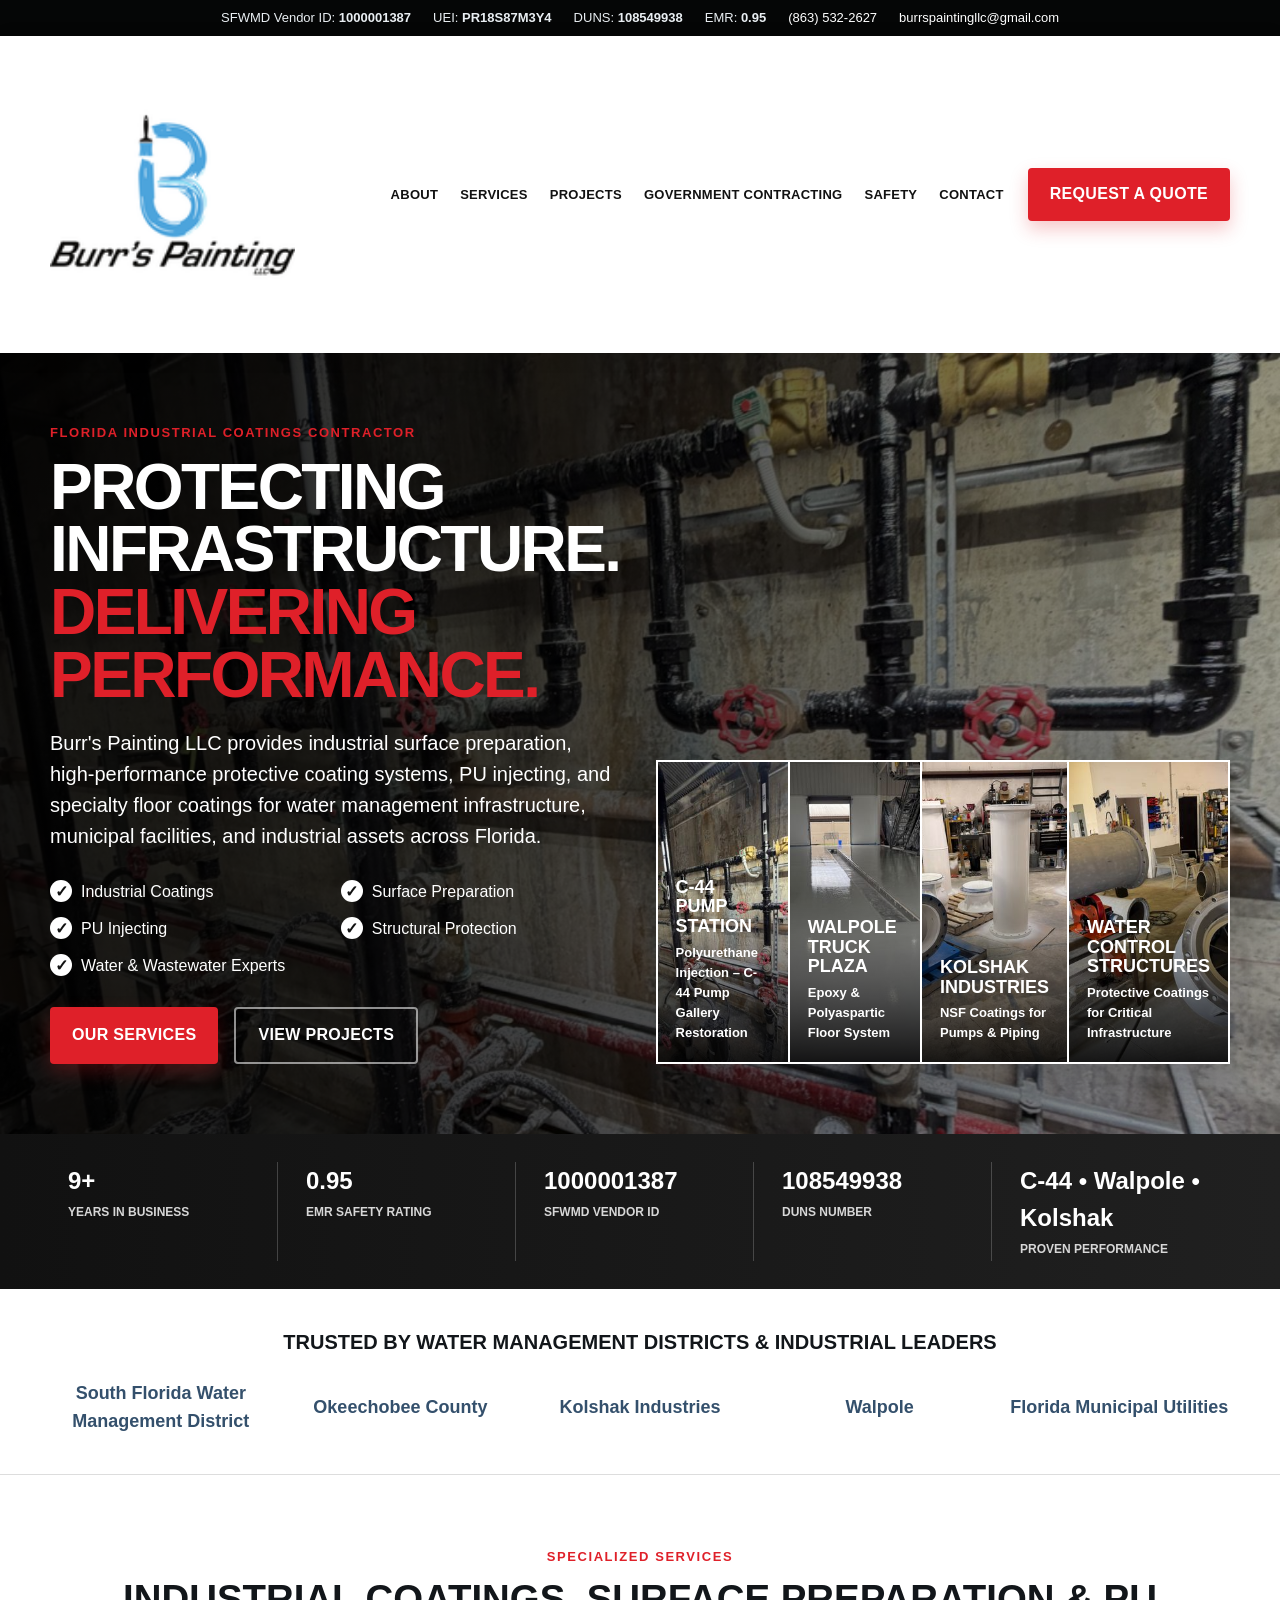
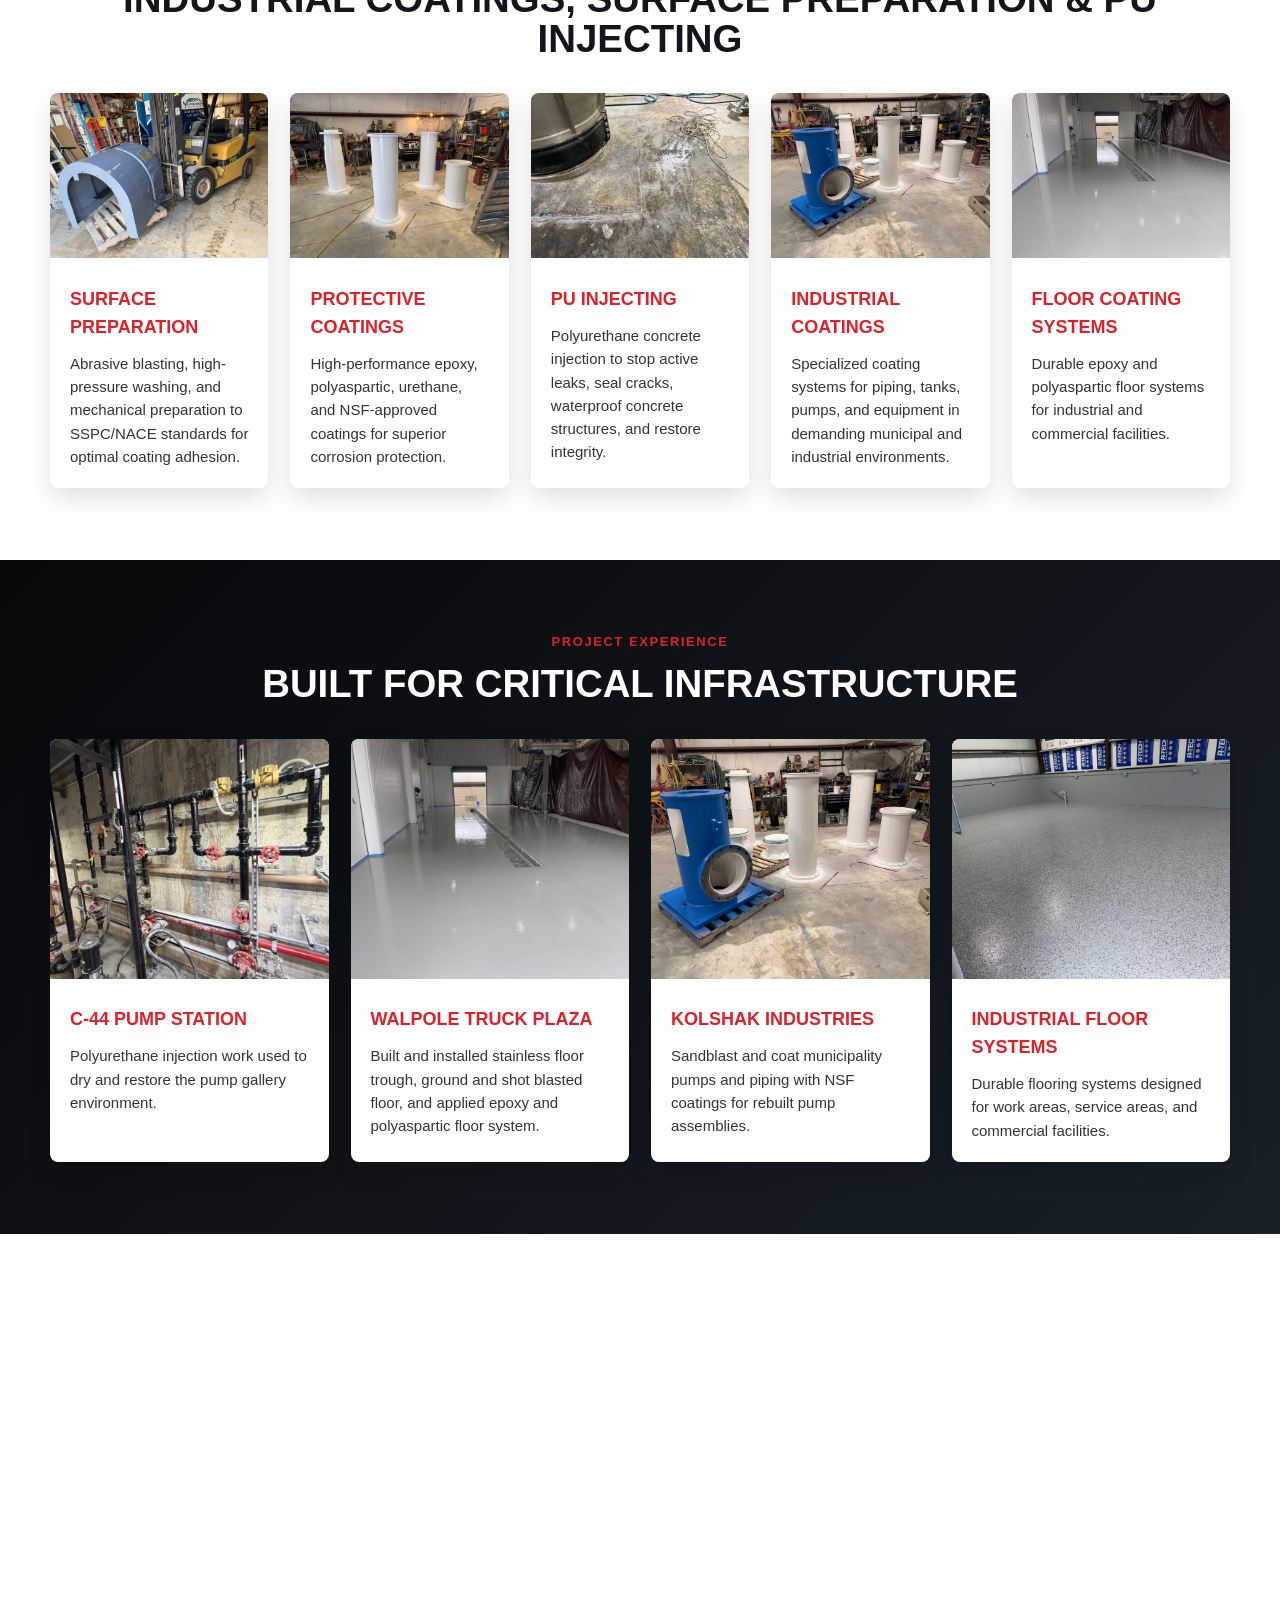
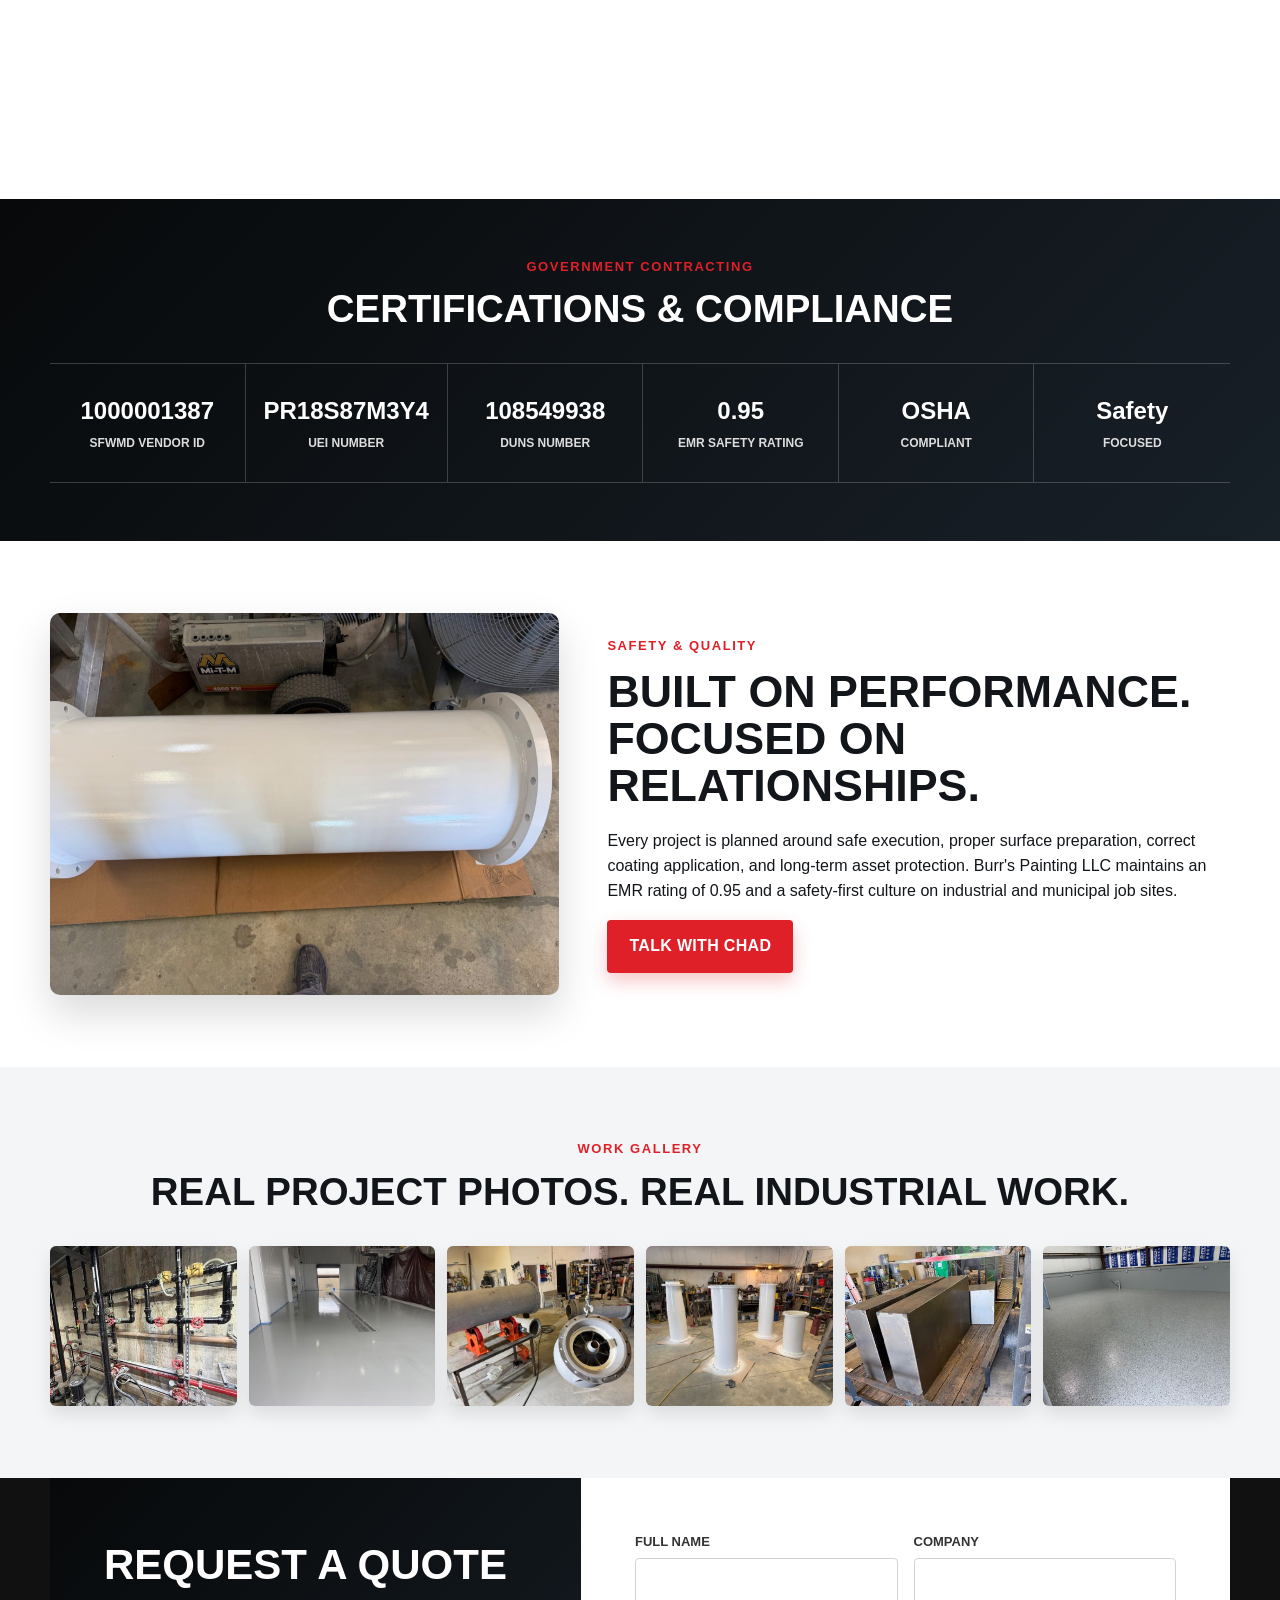
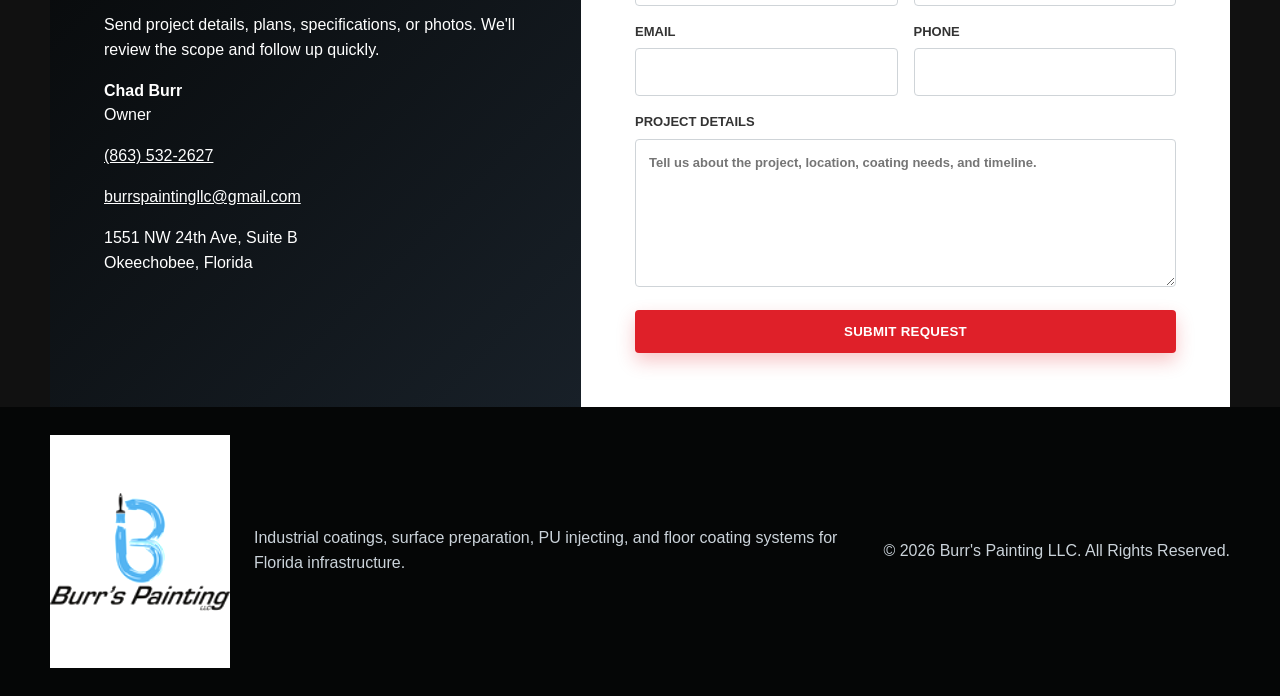
==== index.html @ 58f48bfe "Add files via upload" ====
<!doctype html>
<html lang="en">
<head>
  <meta charset="utf-8" />
  <meta name="viewport" content="width=device-width, initial-scale=1" />
  <title>Burr's Painting LLC | Industrial Coatings, Surface Preparation & PU Injecting</title>
  <meta name="description" content="Burr's Painting LLC provides industrial surface preparation, protective coatings, epoxy and polyaspartic flooring, NSF coatings, and polyurethane injection for water management, municipal, and industrial facilities across Florida." />
  <link rel="canonical" href="https://burrspainting.com/" />
  <meta property="og:title" content="Burr's Painting LLC" />
  <meta property="og:description" content="Industrial coatings, surface preparation, epoxy flooring, NSF coatings, and PU injecting for municipal and industrial infrastructure." />
  <meta property="og:image" content="https://burrspainting.com/assets/images/walpole-floor.jpg" />
  <link rel="preload" href="assets/images/hero-pu.jpg" as="image" />
  <link rel="stylesheet" href="style.css" />
</head>
<body>
  <a class="skip" href="#main">Skip to content</a>
  <div class="topbar">
    <span>SFWMD Vendor ID: <strong>1000001387</strong></span>
    <span>UEI: <strong>PR18S87M3Y4</strong></span>
    <span>DUNS: <strong>108549938</strong></span>
    <span>EMR: <strong>0.95</strong></span>
    <a href="tel:+18635322627">(863) 532-2627</a>
    <a href="mailto:burrspaintingllc@gmail.com">burrspaintingllc@gmail.com</a>
  </div>

  <header class="site-header" id="home">
    <div class="container nav-wrap">
      <a class="brand" href="#home" aria-label="Burr's Painting LLC home">
        <img src="assets/images/logo.png" alt="Burr's Painting LLC logo" />
      </a>
      <button class="menu-toggle" aria-expanded="false" aria-controls="nav">Menu</button>
      <nav id="nav" class="nav">
        <a href="#about">About</a>
        <a href="#services">Services</a>
        <a href="#projects">Projects</a>
        <a href="#government">Government Contracting</a>
        <a href="#safety">Safety</a>
        <a href="#contact">Contact</a>
      </nav>
      <a class="btn btn-primary quote-top" href="#contact">Request a Quote</a>
    </div>
  </header>

  <main id="main">
    <section class="hero" aria-label="Burr's Painting LLC industrial coatings">
      <div class="hero-bg" role="img" aria-label="PU injecting and industrial piping at a pump station"></div>
      <div class="hero-overlay"></div>
      <div class="container hero-grid">
        <div class="hero-copy reveal">
          <p class="eyebrow">Florida Industrial Coatings Contractor</p>
          <h1>Protecting Infrastructure. <span>Delivering Performance.</span></h1>
          <p class="lead">Burr's Painting LLC provides industrial surface preparation, high-performance protective coating systems, PU injecting, and specialty floor coatings for water management infrastructure, municipal facilities, and industrial assets across Florida.</p>
          <div class="checks">
            <span>Industrial Coatings</span><span>Surface Preparation</span><span>PU Injecting</span><span>Structural Protection</span><span>Water & Wastewater Experts</span>
          </div>
          <div class="hero-actions">
            <a class="btn btn-primary" href="#services">Our Services</a>
            <a class="btn btn-outline" href="#projects">View Projects</a>
          </div>
        </div>
        <div class="project-strip reveal" aria-label="Featured projects">
          <article style="background-image:url('assets/images/hero-pu-thumb.jpg')"><div><h3>C-44 Pump Station</h3><p>Polyurethane Injection – C-44 Pump Gallery Restoration</p></div></article>
          <article style="background-image:url('assets/images/walpole-floor-thumb.jpg')"><div><h3>Walpole Truck Plaza</h3><p>Epoxy & Polyaspartic Floor System</p></div></article>
          <article style="background-image:url('assets/images/kolshak-pumps-thumb.jpg')"><div><h3>Kolshak Industries</h3><p>NSF Coatings for Pumps & Piping</p></div></article>
          <article style="background-image:url('assets/images/blue-pipe-thumb.jpg')"><div><h3>Water Control Structures</h3><p>Protective Coatings for Critical Infrastructure</p></div></article>
        </div>
      </div>
    </section>

    <section class="stats">
      <div class="container stat-grid">
        <div><strong>9+</strong><span>Years in Business</span></div>
        <div><strong>0.95</strong><span>EMR Safety Rating</span></div>
        <div><strong>1000001387</strong><span>SFWMD Vendor ID</span></div>
        <div><strong>108549938</strong><span>DUNS Number</span></div>
        <div><strong>C-44 • Walpole • Kolshak</strong><span>Proven Performance</span></div>
      </div>
    </section>

    <section class="section logos" aria-label="Markets served">
      <div class="container">
        <h2>Trusted by Water Management Districts & Industrial Leaders</h2>
        <div class="logo-row">
          <span>South Florida Water Management District</span>
          <span>Okeechobee County</span>
          <span>Kolshak Industries</span>
          <span>Walpole</span>
          <span>Florida Municipal Utilities</span>
        </div>
      </div>
    </section>

    <section id="services" class="section services">
      <div class="container">
        <p class="eyebrow center">Specialized Services</p>
        <h2 class="section-title">Industrial Coatings, Surface Preparation & PU Injecting</h2>
        <div class="cards">
          <article class="card reveal"><img src="assets/images/large-pipe-thumb.jpg" alt="Surface preparation and coating equipment"><div><h3>Surface Preparation</h3><p>Abrasive blasting, high-pressure washing, and mechanical preparation to SSPC/NACE standards for optimal coating adhesion.</p></div></article>
          <article class="card reveal"><img src="assets/images/white-columns-thumb.jpg" alt="White coated industrial columns"><div><h3>Protective Coatings</h3><p>High-performance epoxy, polyaspartic, urethane, and NSF-approved coatings for superior corrosion protection.</p></div></article>
          <article class="card reveal"><img src="assets/images/pu-floor-thumb.jpg" alt="PU injection project at pump gallery floor"><div><h3>PU Injecting</h3><p>Polyurethane concrete injection to stop active leaks, seal cracks, waterproof concrete structures, and restore integrity.</p></div></article>
          <article class="card reveal"><img src="assets/images/kolshak-pumps-thumb.jpg" alt="Industrial pump station piping"><div><h3>Industrial Coatings</h3><p>Specialized coating systems for piping, tanks, pumps, and equipment in demanding municipal and industrial environments.</p></div></article>
          <article class="card reveal"><img src="assets/images/walpole-floor-thumb.jpg" alt="Walpole Truck Plaza epoxy floor coating"><div><h3>Floor Coating Systems</h3><p>Durable epoxy and polyaspartic floor systems for industrial and commercial facilities.</p></div></article>
        </div>
      </div>
    </section>

    <section id="projects" class="section projects dark">
      <div class="container">
        <p class="eyebrow center">Project Experience</p>
        <h2 class="section-title">Built for Critical Infrastructure</h2>
        <div class="project-grid">
          <article class="project reveal"><img src="assets/images/hero-pu.jpg" alt="C-44 Pump Station PU injection piping and pump gallery"><div><h3>C-44 Pump Station</h3><p>Polyurethane injection work used to dry and restore the pump gallery environment.</p></div></article>
          <article class="project reveal"><img src="assets/images/walpole-floor.jpg" alt="Walpole Truck Plaza epoxy polyaspartic floor"><div><h3>Walpole Truck Plaza</h3><p>Built and installed stainless floor trough, ground and shot blasted floor, and applied epoxy and polyaspartic floor system.</p></div></article>
          <article class="project reveal"><img src="assets/images/kolshak-pumps.jpg" alt="Coated municipal pumps and piping"><div><h3>Kolshak Industries</h3><p>Sandblast and coat municipality pumps and piping with NSF coatings for rebuilt pump assemblies.</p></div></article>
          <article class="project reveal"><img src="assets/images/flake-floor.jpg" alt="Decorative industrial flake flooring system"><div><h3>Industrial Floor Systems</h3><p>Durable flooring systems designed for work areas, service areas, and commercial facilities.</p></div></article>
        </div>
      </div>
    </section>

    <section id="about" class="section about">
      <div class="container split">
        <div class="reveal">
          <p class="eyebrow">About Burr's Painting LLC</p>
          <h2>Industrial Surface Preparation & Protective Coating Specialists</h2>
          <p>Burr's Painting LLC protects public and industrial assets from humidity, water submersion, chemical exposure, and corrosion. Our crews support water management infrastructure, civil works, municipal facilities, pump stations, piping systems, and industrial flooring projects.</p>
          <p>Located in Okeechobee, Florida, we are positioned for rapid mobilization across South Florida with crews, equipment, and specialty coating capabilities.</p>
        </div>
        <div class="feature-box reveal">
          <h3>Core Capabilities</h3>
          <ul>
            <li>Industrial surface preparation and abrasive blasting</li>
            <li>High-performance epoxy and urethane coatings</li>
            <li>NSF coatings for municipal pumps and piping</li>
            <li>Polyurethane injection and leak mitigation</li>
            <li>Epoxy and polyaspartic floor coating systems</li>
          </ul>
        </div>
      </div>
    </section>

    <section id="government" class="section compliance dark">
      <div class="container">
        <p class="eyebrow center">Government Contracting</p>
        <h2 class="section-title">Certifications & Compliance</h2>
        <div class="compliance-grid">
          <div><strong>1000001387</strong><span>SFWMD Vendor ID</span></div>
          <div><strong>PR18S87M3Y4</strong><span>UEI Number</span></div>
          <div><strong>108549938</strong><span>DUNS Number</span></div>
          <div><strong>0.95</strong><span>EMR Safety Rating</span></div>
          <div><strong>OSHA</strong><span>Compliant</span></div>
          <div><strong>Safety</strong><span>Focused</span></div>
        </div>
      </div>
    </section>

    <section id="safety" class="section safety">
      <div class="container split reverse">
        <img class="rounded reveal" src="assets/images/pipe-shop.jpg" alt="Industrial pipe surface preparation and coating work" />
        <div class="reveal">
          <p class="eyebrow">Safety & Quality</p>
          <h2>Built on Performance. Focused on Relationships.</h2>
          <p>Every project is planned around safe execution, proper surface preparation, correct coating application, and long-term asset protection. Burr's Painting LLC maintains an EMR rating of 0.95 and a safety-first culture on industrial and municipal job sites.</p>
          <a class="btn btn-primary" href="#contact">Talk With Chad</a>
        </div>
      </div>
    </section>

    <section class="section gallery">
      <div class="container">
        <p class="eyebrow center">Work Gallery</p>
        <h2 class="section-title">Real Project Photos. Real Industrial Work.</h2>
        <div class="gallery-grid">
          <img src="assets/images/hero-pu-thumb.jpg" alt="PU injection at pump station" />
          <img src="assets/images/walpole-floor-thumb.jpg" alt="Epoxy floor coating" />
          <img src="assets/images/blue-pipe-thumb.jpg" alt="Coated industrial piping" />
          <img src="assets/images/white-columns-thumb.jpg" alt="NSF coated pipe columns" />
          <img src="assets/images/metal-fab-thumb.jpg" alt="Fabricated steel components" />
          <img src="assets/images/flake-floor-thumb.jpg" alt="Decorative flake floor coating" />
        </div>
      </div>
    </section>

    <section id="contact" class="contact-section">
      <div class="container contact-grid">
        <div class="contact-card dark reveal">
          <h2>Request a Quote</h2>
          <p>Send project details, plans, specifications, or photos. We'll review the scope and follow up quickly.</p>
          <div class="contact-lines">
            <p><strong>Chad Burr</strong><br>Owner</p>
            <p><a href="tel:+18635322627">(863) 532-2627</a></p>
            <p><a href="mailto:burrspaintingllc@gmail.com">burrspaintingllc@gmail.com</a></p>
            <p>1551 NW 24th Ave, Suite B<br>Okeechobee, Florida</p>
          </div>
        </div>
        <form class="quote-form reveal" action="mailto:burrspaintingllc@gmail.com" method="post" enctype="text/plain">
          <label>Full Name<input name="name" type="text" required></label>
          <label>Company<input name="company" type="text"></label>
          <label>Email<input name="email" type="email" required></label>
          <label>Phone<input name="phone" type="tel"></label>
          <label class="full">Project Details<textarea name="details" rows="6" placeholder="Tell us about the project, location, coating needs, and timeline."></textarea></label>
          <button class="btn btn-primary full" type="submit">Submit Request</button>
        </form>
      </div>
    </section>
  </main>

  <footer class="footer">
    <div class="container footer-grid">
      <img src="assets/images/logo.png" alt="Burr's Painting LLC logo" />
      <p>Industrial coatings, surface preparation, PU injecting, and floor coating systems for Florida infrastructure.</p>
      <p>© 2026 Burr's Painting LLC. All Rights Reserved.</p>
    </div>
  </footer>

  <script src="script.js"></script>
</body>
</html>
---- style.css ----
:root{--red:#df2029;--dark:#080b0d;--steel:#1b2228;--gray:#66717c;--light:#f5f6f7;--white:#fff;--max:1180px;--shadow:0 18px 40px rgba(0,0,0,.15)}*{box-sizing:border-box}html{scroll-behavior:smooth}body{margin:0;font-family:Arial,Helvetica,sans-serif;color:#12161a;background:#fff;line-height:1.55}.skip{position:absolute;left:-999px;top:0}.skip:focus{left:8px;z-index:999;background:#fff;padding:8px}.container{width:min(var(--max),calc(100% - 36px));margin:auto}.topbar{background:#050606;color:#e9eef2;display:flex;justify-content:center;gap:22px;flex-wrap:wrap;font-size:13px;padding:8px 12px}.topbar a{color:#fff;text-decoration:none}.site-header{position:sticky;top:0;z-index:20;background:#fff;box-shadow:0 3px 20px rgba(0,0,0,.08)}.nav-wrap{display:flex;align-items:center;gap:24px;min-height:92px}.brand img{width:245px;max-width:38vw;display:block}.nav{display:flex;gap:22px;margin-left:auto;align-items:center}.nav a{color:#111;text-decoration:none;text-transform:uppercase;font-weight:800;font-size:13px;letter-spacing:.02em}.nav a:hover{color:var(--red)}.menu-toggle{display:none}.btn{display:inline-flex;align-items:center;justify-content:center;gap:9px;border-radius:4px;padding:14px 22px;text-decoration:none;font-weight:900;text-transform:uppercase;letter-spacing:.02em;border:0;cursor:pointer}.btn-primary{background:var(--red);color:#fff;box-shadow:0 8px 18px rgba(223,32,41,.25)}.btn-outline{color:#fff;border:2px solid rgba(255,255,255,.55)}.quote-top{white-space:nowrap}.hero{position:relative;min-height:670px;color:#fff;overflow:hidden}.hero-bg{position:absolute;inset:0;background-image:url('assets/images/hero-pu.jpg');background-size:cover;background-position:center}.hero-overlay{position:absolute;inset:0;background:linear-gradient(90deg,rgba(0,0,0,.92),rgba(0,0,0,.72) 45%,rgba(0,0,0,.38))}.hero-grid{position:relative;display:grid;grid-template-columns:1fr 1.35fr;gap:36px;align-items:center;min-height:670px;padding:70px 0}.eyebrow{color:var(--red);font-weight:900;text-transform:uppercase;letter-spacing:.12em;font-size:13px;margin:0 0 12px}.center{text-align:center}.hero h1{font-size:clamp(42px,5vw,72px);line-height:.98;text-transform:uppercase;margin:0 0 22px;letter-spacing:-.04em}.hero h1 span{display:block;color:var(--red)}.lead{font-size:20px;max-width:650px}.checks{display:grid;grid-template-columns:repeat(2,minmax(0,1fr));gap:12px;margin:28px 0}.checks span:before{content:'✓';display:inline-grid;place-items:center;width:22px;height:22px;border-radius:50%;background:#fff;color:#111;font-weight:900;margin-right:9px}.hero-actions{display:flex;gap:16px;flex-wrap:wrap}.project-strip{display:grid;grid-template-columns:repeat(4,1fr);border:2px solid #fff;box-shadow:var(--shadow);align-self:end}.project-strip article{min-height:300px;background-size:cover;background-position:center;position:relative;border-right:2px solid #fff;display:flex;align-items:flex-end}.project-strip article:last-child{border-right:0}.project-strip article:before{content:'';position:absolute;inset:0;background:linear-gradient(transparent 35%,rgba(0,0,0,.9))}.project-strip div{position:relative;padding:18px}.project-strip h3{text-transform:uppercase;font-size:18px;line-height:1.1;margin:0 0 6px}.project-strip p{font-size:13px;margin:0;font-weight:700}.stats{background:linear-gradient(90deg,#111,#202020);color:#fff}.stat-grid{display:grid;grid-template-columns:repeat(5,1fr);gap:10px;padding:28px 0}.stat-grid div{border-right:1px solid rgba(255,255,255,.2);padding:0 18px}.stat-grid div:last-child{border-right:0}.stat-grid strong{display:block;font-size:24px;color:#fff}.stat-grid span{font-size:12px;text-transform:uppercase;color:#d7d7d7;font-weight:800}.section{padding:72px 0}.section-title{text-align:center;font-size:clamp(30px,3vw,44px);text-transform:uppercase;margin:0 0 34px;line-height:1.05}.logos{padding:38px 0;background:#fff;border-bottom:1px solid #ddd}.logos h2{text-align:center;font-size:20px;text-transform:uppercase;margin:0 0 22px}.logo-row{display:grid;grid-template-columns:repeat(5,1fr);gap:18px;align-items:center}.logo-row span{text-align:center;font-weight:900;color:#34506c;font-size:18px}.cards{display:grid;grid-template-columns:repeat(5,1fr);gap:22px}.card,.project{background:#fff;border-radius:8px;overflow:hidden;box-shadow:0 10px 25px rgba(0,0,0,.12)}.card img{width:100%;height:165px;object-fit:cover}.card div{padding:20px}.card h3,.project h3{text-transform:uppercase;color:var(--red);font-size:18px;margin:0 0 10px}.card p,.project p{margin:0;color:#333;font-size:15px}.dark{background:linear-gradient(135deg,#07090a,#182028);color:#fff}.dark .section-title{color:#fff}.projects .project-grid{display:grid;grid-template-columns:repeat(4,1fr);gap:22px}.project img{width:100%;height:240px;object-fit:cover}.project div{padding:20px}.dark .project{background:#fff;color:#111}.split{display:grid;grid-template-columns:1.1fr .9fr;gap:48px;align-items:center}.split h2{font-size:clamp(30px,3.5vw,48px);text-transform:uppercase;line-height:1.05;margin:0 0 20px}.feature-box{background:#f5f6f7;border-left:6px solid var(--red);padding:28px;box-shadow:var(--shadow)}.feature-box h3{text-transform:uppercase;margin-top:0}.feature-box li{margin:10px 0}.compliance{padding:58px 0}.compliance-grid{display:grid;grid-template-columns:repeat(6,1fr);gap:0;border-top:1px solid rgba(255,255,255,.2);border-bottom:1px solid rgba(255,255,255,.2)}.compliance-grid div{padding:28px 18px;text-align:center;border-right:1px solid rgba(255,255,255,.2)}.compliance-grid div:last-child{border-right:0}.compliance-grid strong{display:block;font-size:24px;color:#fff}.compliance-grid span{text-transform:uppercase;font-size:12px;color:#ddd;font-weight:900}.reverse{grid-template-columns:.9fr 1.1fr}.rounded{width:100%;border-radius:10px;box-shadow:var(--shadow)}.gallery{background:#f4f5f6}.gallery-grid{display:grid;grid-template-columns:repeat(6,1fr);gap:12px}.gallery-grid img{width:100%;height:160px;object-fit:cover;border-radius:6px;box-shadow:0 8px 18px rgba(0,0,0,.1)}.contact-section{background:#111;color:#fff}.contact-grid{display:grid;grid-template-columns:.9fr 1.1fr}.contact-card{padding:54px}.contact-card h2{text-transform:uppercase;font-size:42px;margin:0 0 12px}.contact-lines a{color:#fff}.quote-form{background:#fff;color:#111;padding:54px;display:grid;grid-template-columns:1fr 1fr;gap:16px}.quote-form label{font-size:13px;font-weight:900;text-transform:uppercase;color:#333}.quote-form input,.quote-form textarea{width:100%;margin-top:6px;padding:13px;border:1px solid #cfd4d8;border-radius:4px;font:inherit}.full{grid-column:1/-1}.footer{background:#050606;color:#cbd3da;padding:28px 0}.footer-grid{display:grid;grid-template-columns:180px 1fr auto;gap:24px;align-items:center}.footer img{width:180px;filter:brightness(1.1)}.reveal{opacity:0;transform:translateY(18px);transition:.7s ease}.reveal.show{opacity:1;transform:none}@media (max-width:1050px){.hero-grid,.split,.reverse,.contact-grid{grid-template-columns:1fr}.project-strip,.cards,.projects .project-grid{grid-template-columns:repeat(2,1fr)}.stat-grid,.logo-row,.compliance-grid{grid-template-columns:repeat(2,1fr)}.gallery-grid{grid-template-columns:repeat(3,1fr)}.nav{position:absolute;left:0;right:0;top:92px;background:#fff;display:none;flex-direction:column;padding:18px;border-top:1px solid #ddd}.nav.open{display:flex}.menu-toggle{display:block;margin-left:auto;background:#111;color:#fff;border:0;padding:10px 14px;border-radius:4px;font-weight:900}.quote-top{display:none}.topbar{font-size:12px}.hero{min-height:auto}.hero-grid{min-height:auto}.hero-overlay{background:rgba(0,0,0,.75)}}@media (max-width:640px){.container{width:min(100% - 24px,var(--max))}.brand img{max-width:210px}.project-strip,.cards,.projects .project-grid,.stat-grid,.logo-row,.compliance-grid,.gallery-grid,.quote-form{grid-template-columns:1fr}.project-strip article{border-right:0;border-bottom:2px solid #fff}.hero-copy{padding-top:10px}.checks{grid-template-columns:1fr}.contact-card,.quote-form{padding:28px}.footer-grid{grid-template-columns:1fr}.section{padding:52px 0}.hero-grid{padding:48px 0}}
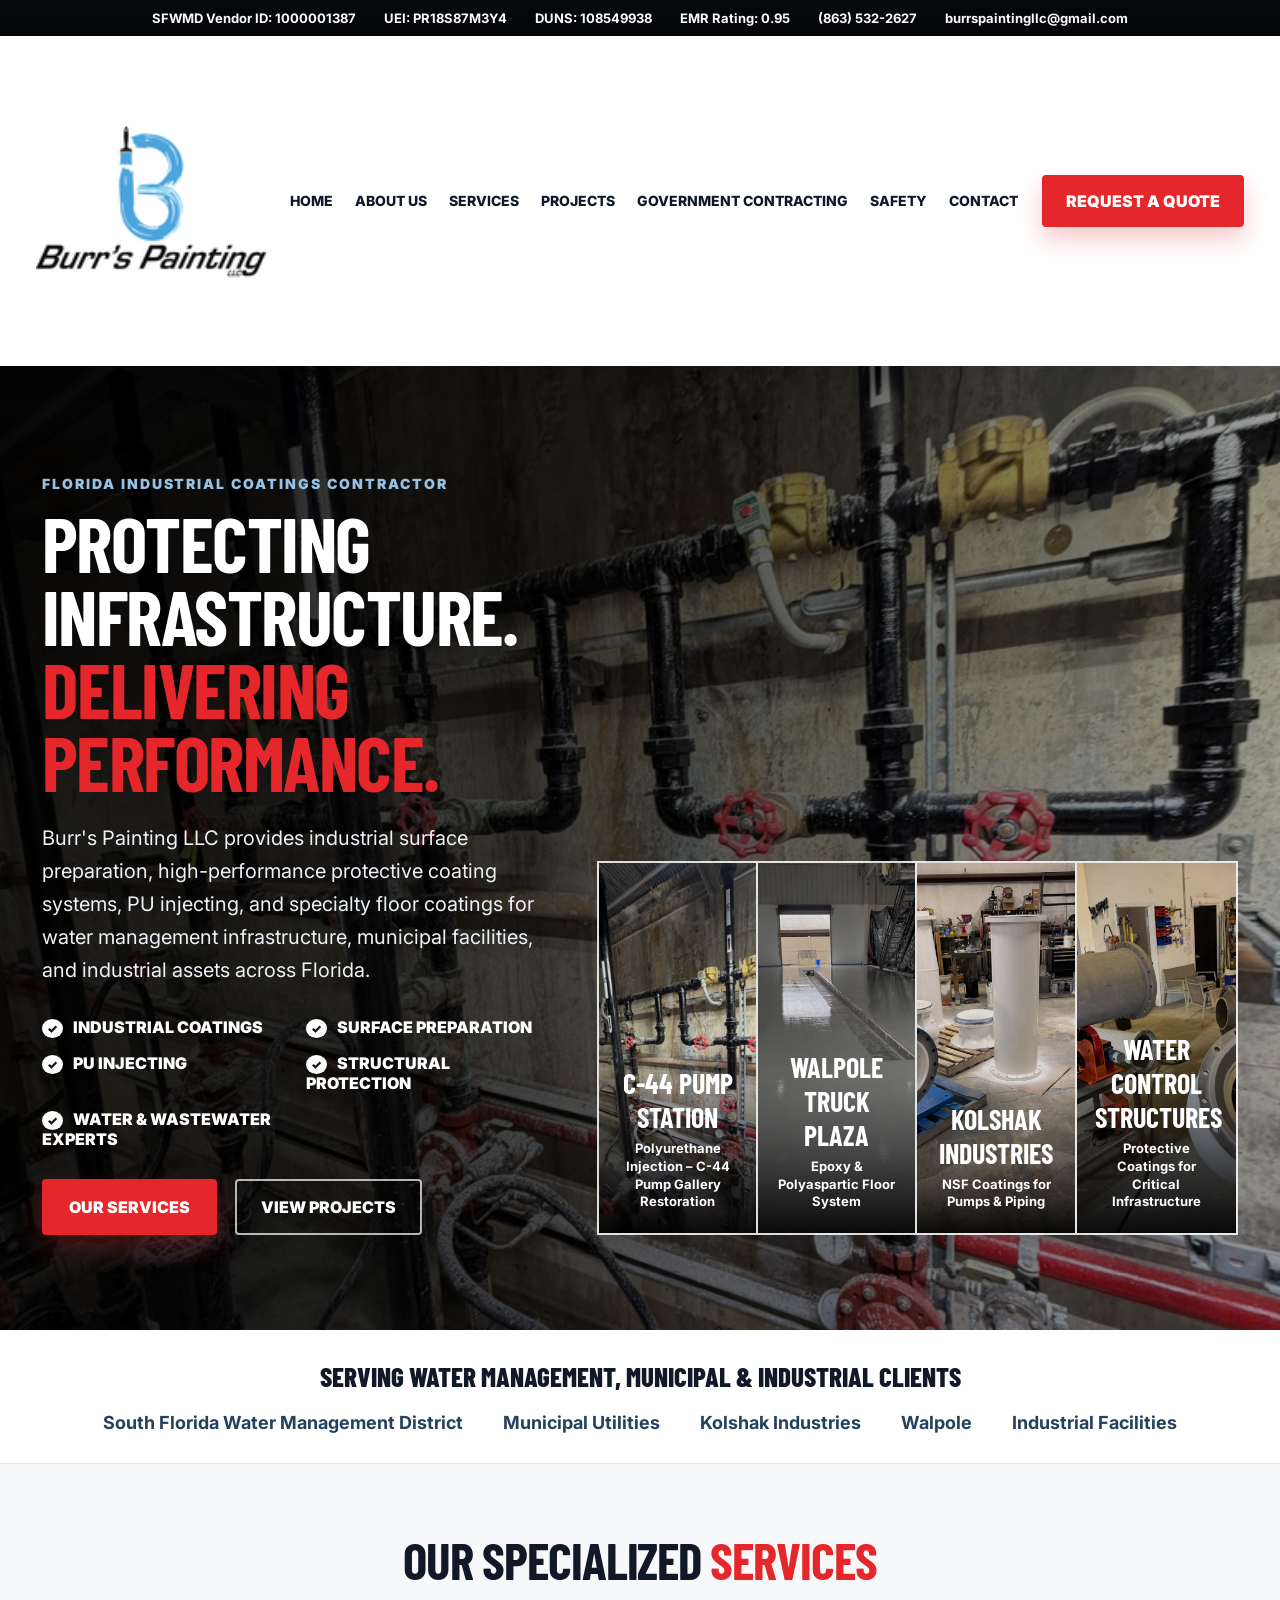
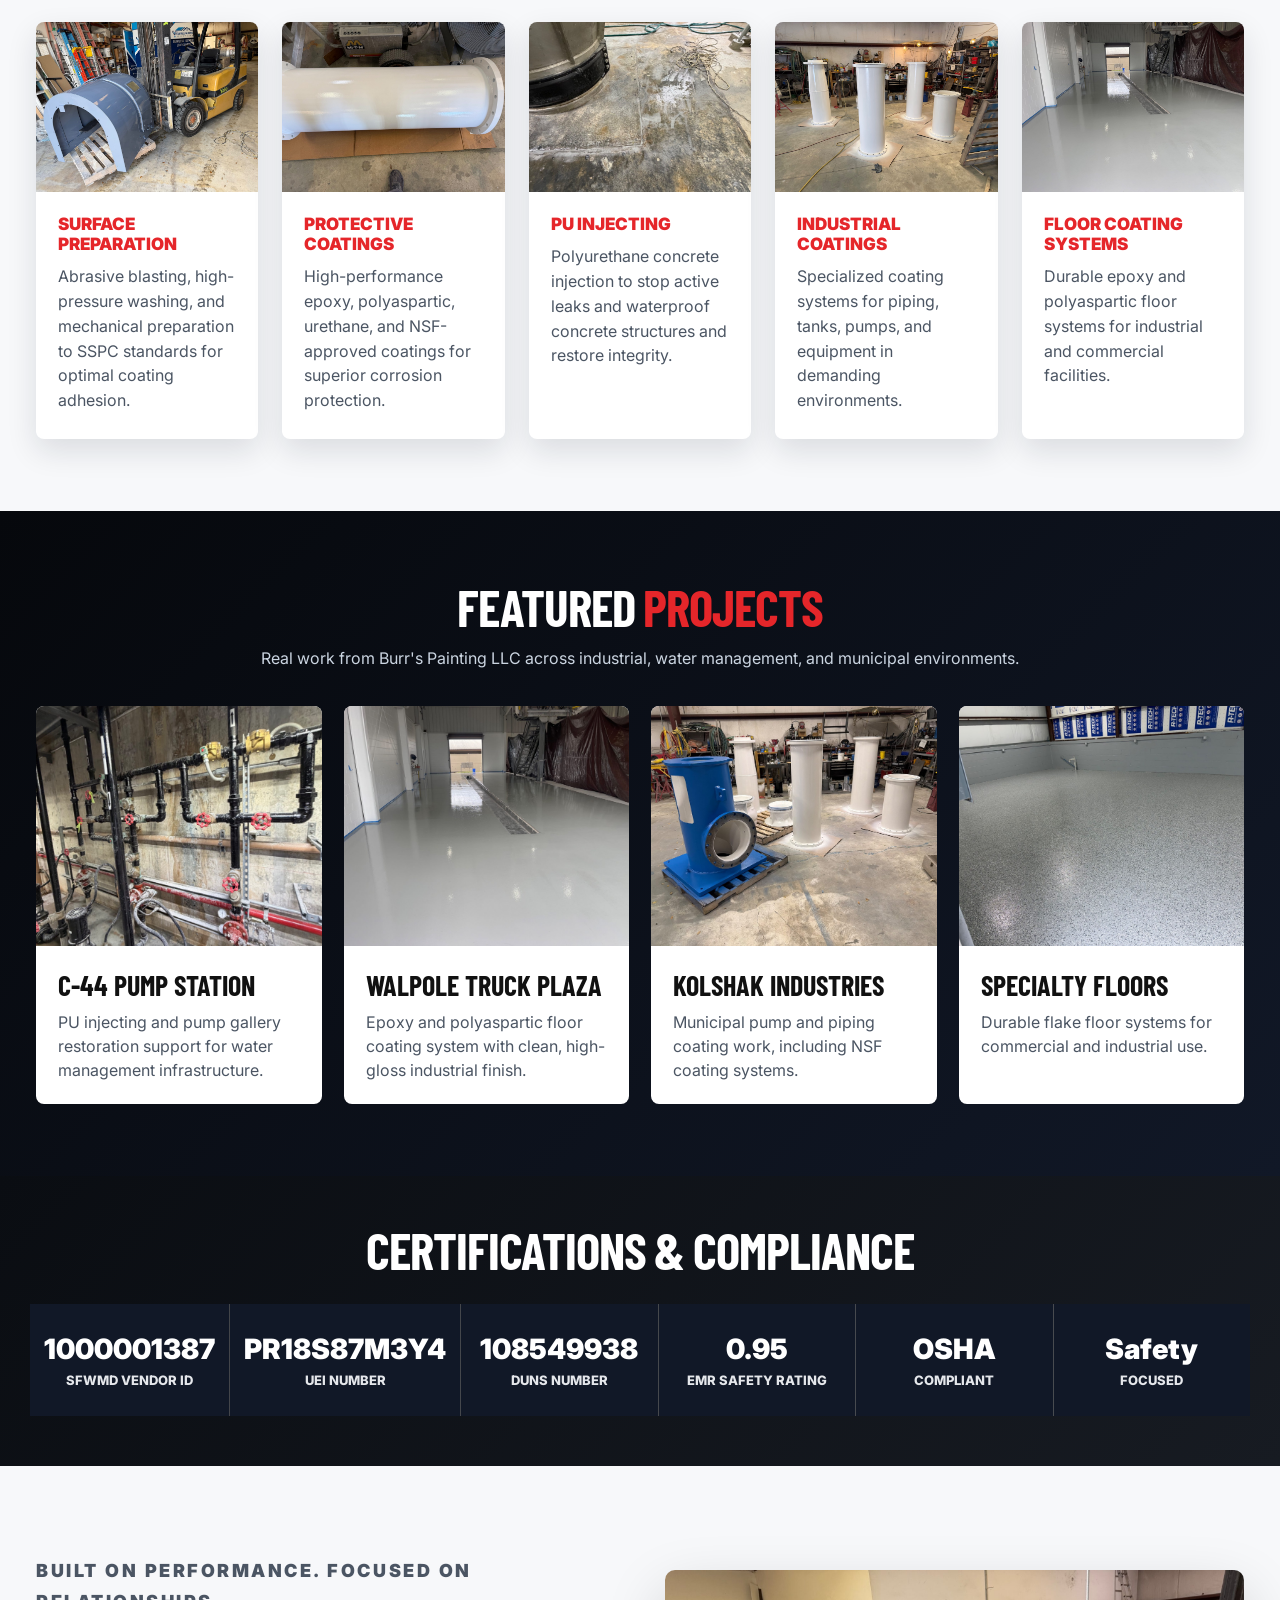
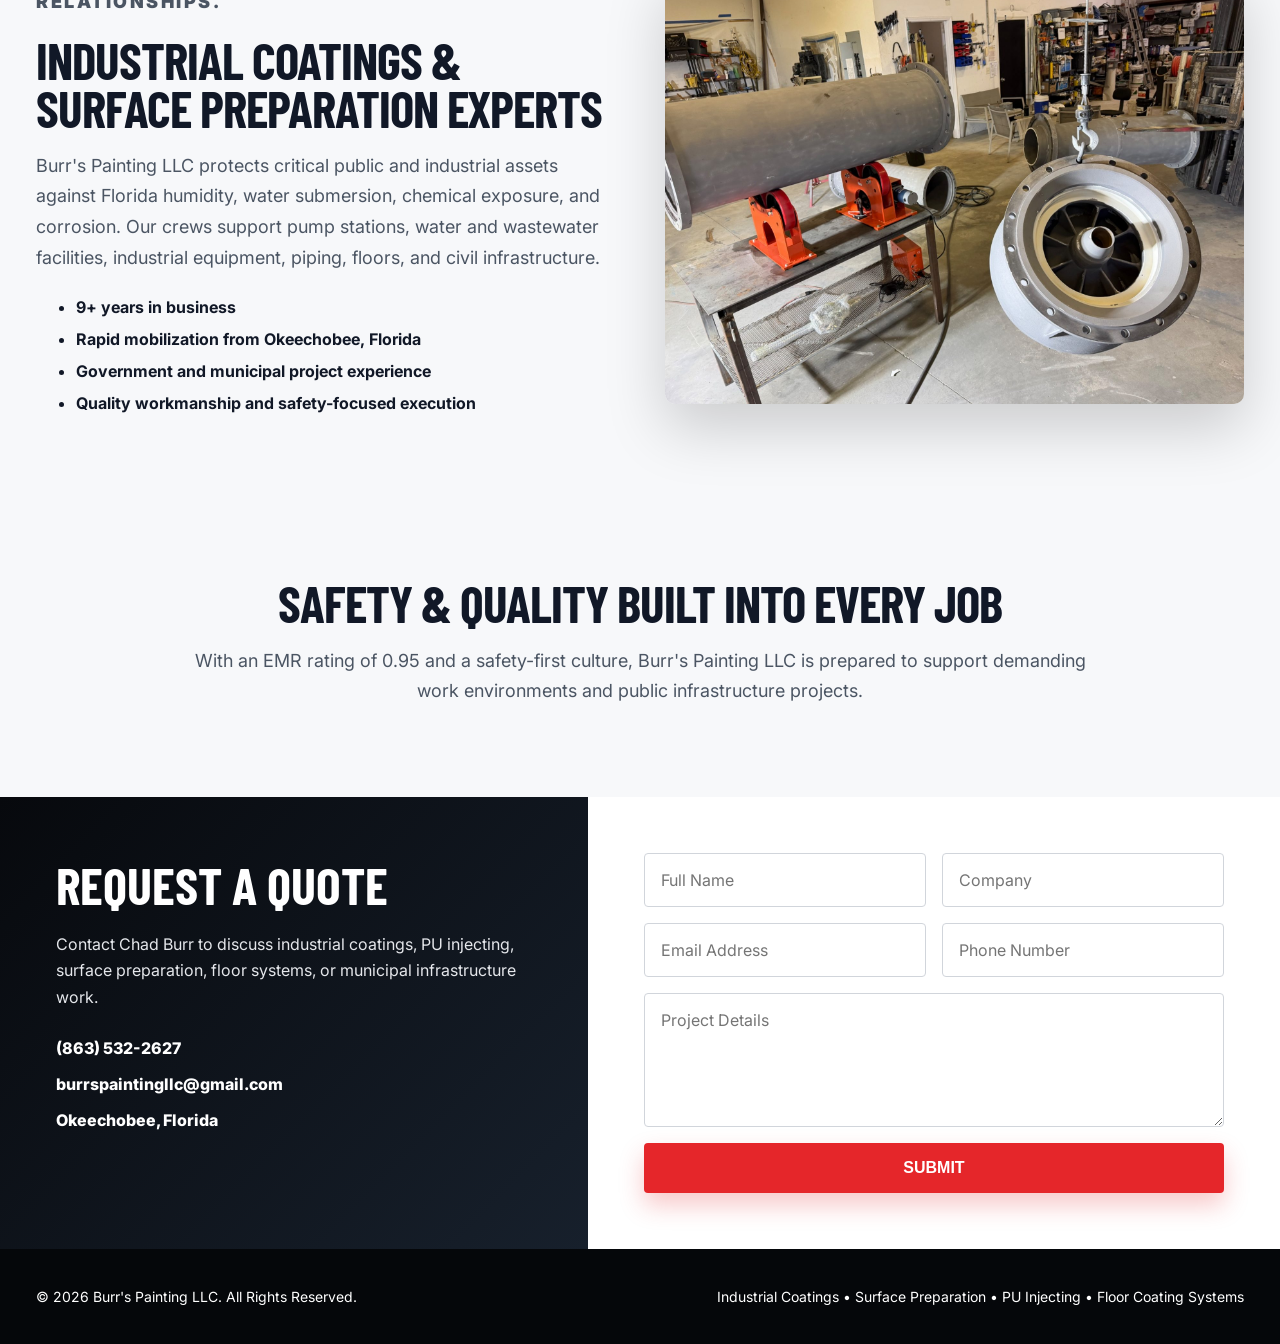
==== commit 2af0da87: "Add files via upload" ====
--- a/index.html
+++ b/index.html
@@ -3,213 +3,170 @@
 <head>
   <meta charset="utf-8" />
   <meta name="viewport" content="width=device-width, initial-scale=1" />
-  <title>Burr's Painting LLC | Industrial Coatings, Surface Preparation & PU Injecting</title>
-  <meta name="description" content="Burr's Painting LLC provides industrial surface preparation, protective coatings, epoxy and polyaspartic flooring, NSF coatings, and polyurethane injection for water management, municipal, and industrial facilities across Florida." />
-  <link rel="canonical" href="https://burrspainting.com/" />
-  <meta property="og:title" content="Burr's Painting LLC" />
-  <meta property="og:description" content="Industrial coatings, surface preparation, epoxy flooring, NSF coatings, and PU injecting for municipal and industrial infrastructure." />
-  <meta property="og:image" content="https://burrspainting.com/assets/images/walpole-floor.jpg" />
-  <link rel="preload" href="assets/images/hero-pu.jpg" as="image" />
+  <title>Burr's Painting LLC | Industrial Coatings & Surface Preparation</title>
+  <meta name="description" content="Burr's Painting LLC provides industrial surface preparation, protective coatings, PU injecting, NSF coatings, and floor coating systems for municipal, water management, and industrial facilities in Florida." />
+  <link rel="preconnect" href="https://fonts.googleapis.com">
+  <link rel="preconnect" href="https://fonts.gstatic.com" crossorigin>
+  <link href="https://fonts.googleapis.com/css2?family=Barlow+Condensed:wght@600;700;800&family=Inter:wght@400;500;600;700;800&display=swap" rel="stylesheet">
   <link rel="stylesheet" href="style.css" />
 </head>
 <body>
-  <a class="skip" href="#main">Skip to content</a>
   <div class="topbar">
-    <span>SFWMD Vendor ID: <strong>1000001387</strong></span>
-    <span>UEI: <strong>PR18S87M3Y4</strong></span>
-    <span>DUNS: <strong>108549938</strong></span>
-    <span>EMR: <strong>0.95</strong></span>
-    <a href="tel:+18635322627">(863) 532-2627</a>
+    <span>SFWMD Vendor ID: 1000001387</span>
+    <span>UEI: PR18S87M3Y4</span>
+    <span>DUNS: 108549938</span>
+    <span>EMR Rating: 0.95</span>
+    <a href="tel:18635322627">(863) 532-2627</a>
     <a href="mailto:burrspaintingllc@gmail.com">burrspaintingllc@gmail.com</a>
   </div>
 
-  <header class="site-header" id="home">
-    <div class="container nav-wrap">
-      <a class="brand" href="#home" aria-label="Burr's Painting LLC home">
-        <img src="assets/images/logo.png" alt="Burr's Painting LLC logo" />
-      </a>
-      <button class="menu-toggle" aria-expanded="false" aria-controls="nav">Menu</button>
-      <nav id="nav" class="nav">
-        <a href="#about">About</a>
-        <a href="#services">Services</a>
-        <a href="#projects">Projects</a>
-        <a href="#government">Government Contracting</a>
-        <a href="#safety">Safety</a>
-        <a href="#contact">Contact</a>
-      </nav>
-      <a class="btn btn-primary quote-top" href="#contact">Request a Quote</a>
-    </div>
+  <header class="site-header">
+    <a class="logo" href="#home" aria-label="Burr's Painting LLC home">
+      <img src="assets/images/logo.png" alt="Burr's Painting LLC logo">
+    </a>
+    <button class="nav-toggle" aria-label="Open navigation">☰</button>
+    <nav class="main-nav">
+      <a href="#home">Home</a>
+      <a href="#about">About Us</a>
+      <a href="#services">Services</a>
+      <a href="#projects">Projects</a>
+      <a href="#government">Government Contracting</a>
+      <a href="#safety">Safety</a>
+      <a href="#contact">Contact</a>
+    </nav>
+    <a class="quote-btn" href="#contact">Request a Quote</a>
   </header>
 
-  <main id="main">
-    <section class="hero" aria-label="Burr's Painting LLC industrial coatings">
-      <div class="hero-bg" role="img" aria-label="PU injecting and industrial piping at a pump station"></div>
+  <main id="home">
+    <section class="hero">
+      <div class="hero-bg" role="img" aria-label="Industrial piping and pump station equipment"></div>
       <div class="hero-overlay"></div>
-      <div class="container hero-grid">
-        <div class="hero-copy reveal">
+      <div class="hero-content">
+        <div class="hero-copy">
           <p class="eyebrow">Florida Industrial Coatings Contractor</p>
-          <h1>Protecting Infrastructure. <span>Delivering Performance.</span></h1>
+          <h1>Protecting Infrastructure.<br><span>Delivering Performance.</span></h1>
           <p class="lead">Burr's Painting LLC provides industrial surface preparation, high-performance protective coating systems, PU injecting, and specialty floor coatings for water management infrastructure, municipal facilities, and industrial assets across Florida.</p>
-          <div class="checks">
-            <span>Industrial Coatings</span><span>Surface Preparation</span><span>PU Injecting</span><span>Structural Protection</span><span>Water & Wastewater Experts</span>
+          <div class="check-grid">
+            <span>Industrial Coatings</span>
+            <span>Surface Preparation</span>
+            <span>PU Injecting</span>
+            <span>Structural Protection</span>
+            <span>Water & Wastewater Experts</span>
           </div>
           <div class="hero-actions">
-            <a class="btn btn-primary" href="#services">Our Services</a>
-            <a class="btn btn-outline" href="#projects">View Projects</a>
+            <a class="btn primary" href="#services">Our Services</a>
+            <a class="btn secondary" href="#projects">View Projects</a>
           </div>
         </div>
-        <div class="project-strip reveal" aria-label="Featured projects">
-          <article style="background-image:url('assets/images/hero-pu-thumb.jpg')"><div><h3>C-44 Pump Station</h3><p>Polyurethane Injection – C-44 Pump Gallery Restoration</p></div></article>
-          <article style="background-image:url('assets/images/walpole-floor-thumb.jpg')"><div><h3>Walpole Truck Plaza</h3><p>Epoxy & Polyaspartic Floor System</p></div></article>
-          <article style="background-image:url('assets/images/kolshak-pumps-thumb.jpg')"><div><h3>Kolshak Industries</h3><p>NSF Coatings for Pumps & Piping</p></div></article>
-          <article style="background-image:url('assets/images/blue-pipe-thumb.jpg')"><div><h3>Water Control Structures</h3><p>Protective Coatings for Critical Infrastructure</p></div></article>
+        <div class="featured-projects" aria-label="Featured projects">
+          <article>
+            <img src="assets/images/hero-pu.jpg" alt="C-44 Pump Station PU injection project">
+            <div><h3>C-44 Pump Station</h3><p>Polyurethane Injection – C-44 Pump Gallery Restoration</p></div>
+          </article>
+          <article>
+            <img src="assets/images/walpole-floor.jpg" alt="Walpole Truck Plaza epoxy and polyaspartic floor">
+            <div><h3>Walpole Truck Plaza</h3><p>Epoxy & Polyaspartic Floor System</p></div>
+          </article>
+          <article>
+            <img src="assets/images/kolshak-pumps.jpg" alt="NSF coated municipal pump components">
+            <div><h3>Kolshak Industries</h3><p>NSF Coatings for Pumps & Piping</p></div>
+          </article>
+          <article>
+            <img src="assets/images/blue-pipe.jpg" alt="Industrial coated water infrastructure component">
+            <div><h3>Water Control Structures</h3><p>Protective Coatings for Critical Infrastructure</p></div>
+          </article>
         </div>
       </div>
     </section>
 
-    <section class="stats">
-      <div class="container stat-grid">
-        <div><strong>9+</strong><span>Years in Business</span></div>
-        <div><strong>0.95</strong><span>EMR Safety Rating</span></div>
-        <div><strong>1000001387</strong><span>SFWMD Vendor ID</span></div>
-        <div><strong>108549938</strong><span>DUNS Number</span></div>
-        <div><strong>C-44 • Walpole • Kolshak</strong><span>Proven Performance</span></div>
-      </div>
-    </section>
-
-    <section class="section logos" aria-label="Markets served">
-      <div class="container">
-        <h2>Trusted by Water Management Districts & Industrial Leaders</h2>
-        <div class="logo-row">
-          <span>South Florida Water Management District</span>
-          <span>Okeechobee County</span>
-          <span>Kolshak Industries</span>
-          <span>Walpole</span>
-          <span>Florida Municipal Utilities</span>
-        </div>
+    <section class="trusted">
+      <p>Serving Water Management, Municipal & Industrial Clients</p>
+      <div class="trust-row">
+        <strong>South Florida Water Management District</strong>
+        <strong>Municipal Utilities</strong>
+        <strong>Kolshak Industries</strong>
+        <strong>Walpole</strong>
+        <strong>Industrial Facilities</strong>
       </div>
     </section>
 
     <section id="services" class="section services">
-      <div class="container">
-        <p class="eyebrow center">Specialized Services</p>
-        <h2 class="section-title">Industrial Coatings, Surface Preparation & PU Injecting</h2>
-        <div class="cards">
-          <article class="card reveal"><img src="assets/images/large-pipe-thumb.jpg" alt="Surface preparation and coating equipment"><div><h3>Surface Preparation</h3><p>Abrasive blasting, high-pressure washing, and mechanical preparation to SSPC/NACE standards for optimal coating adhesion.</p></div></article>
-          <article class="card reveal"><img src="assets/images/white-columns-thumb.jpg" alt="White coated industrial columns"><div><h3>Protective Coatings</h3><p>High-performance epoxy, polyaspartic, urethane, and NSF-approved coatings for superior corrosion protection.</p></div></article>
-          <article class="card reveal"><img src="assets/images/pu-floor-thumb.jpg" alt="PU injection project at pump gallery floor"><div><h3>PU Injecting</h3><p>Polyurethane concrete injection to stop active leaks, seal cracks, waterproof concrete structures, and restore integrity.</p></div></article>
-          <article class="card reveal"><img src="assets/images/kolshak-pumps-thumb.jpg" alt="Industrial pump station piping"><div><h3>Industrial Coatings</h3><p>Specialized coating systems for piping, tanks, pumps, and equipment in demanding municipal and industrial environments.</p></div></article>
-          <article class="card reveal"><img src="assets/images/walpole-floor-thumb.jpg" alt="Walpole Truck Plaza epoxy floor coating"><div><h3>Floor Coating Systems</h3><p>Durable epoxy and polyaspartic floor systems for industrial and commercial facilities.</p></div></article>
-        </div>
+      <div class="section-title"><h2>Our Specialized <span>Services</span></h2></div>
+      <div class="service-grid">
+        <article class="card"><img src="assets/images/large-pipe.jpg" alt="Surface preparation inside industrial pipe"><h3>Surface Preparation</h3><p>Abrasive blasting, high-pressure washing, and mechanical preparation to SSPC standards for optimal coating adhesion.</p></article>
+        <article class="card"><img src="assets/images/pipe-shop.jpg" alt="Protective coatings for industrial piping"><h3>Protective Coatings</h3><p>High-performance epoxy, polyaspartic, urethane, and NSF-approved coatings for superior corrosion protection.</p></article>
+        <article class="card"><img src="assets/images/pu-floor.jpg" alt="Pump gallery polyurethane injection work"><h3>PU Injecting</h3><p>Polyurethane concrete injection to stop active leaks and waterproof concrete structures and restore integrity.</p></article>
+        <article class="card"><img src="assets/images/white-columns.jpg" alt="Industrial coated piping and pump components"><h3>Industrial Coatings</h3><p>Specialized coating systems for piping, tanks, pumps, and equipment in demanding environments.</p></article>
+        <article class="card"><img src="assets/images/floor-hero.jpg" alt="Epoxy floor coating being applied"><h3>Floor Coating Systems</h3><p>Durable epoxy and polyaspartic floor systems for industrial and commercial facilities.</p></article>
       </div>
     </section>
 
     <section id="projects" class="section projects dark">
-      <div class="container">
-        <p class="eyebrow center">Project Experience</p>
-        <h2 class="section-title">Built for Critical Infrastructure</h2>
-        <div class="project-grid">
-          <article class="project reveal"><img src="assets/images/hero-pu.jpg" alt="C-44 Pump Station PU injection piping and pump gallery"><div><h3>C-44 Pump Station</h3><p>Polyurethane injection work used to dry and restore the pump gallery environment.</p></div></article>
-          <article class="project reveal"><img src="assets/images/walpole-floor.jpg" alt="Walpole Truck Plaza epoxy polyaspartic floor"><div><h3>Walpole Truck Plaza</h3><p>Built and installed stainless floor trough, ground and shot blasted floor, and applied epoxy and polyaspartic floor system.</p></div></article>
-          <article class="project reveal"><img src="assets/images/kolshak-pumps.jpg" alt="Coated municipal pumps and piping"><div><h3>Kolshak Industries</h3><p>Sandblast and coat municipality pumps and piping with NSF coatings for rebuilt pump assemblies.</p></div></article>
-          <article class="project reveal"><img src="assets/images/flake-floor.jpg" alt="Decorative industrial flake flooring system"><div><h3>Industrial Floor Systems</h3><p>Durable flooring systems designed for work areas, service areas, and commercial facilities.</p></div></article>
-        </div>
+      <div class="section-title light"><h2>Featured <span>Projects</span></h2><p>Real work from Burr's Painting LLC across industrial, water management, and municipal environments.</p></div>
+      <div class="project-grid">
+        <article><img src="assets/images/hero-pu.jpg" alt="C-44 Pump Station piping"><div><h3>C-44 Pump Station</h3><p>PU injecting and pump gallery restoration support for water management infrastructure.</p></div></article>
+        <article><img src="assets/images/walpole-floor.jpg" alt="Walpole Truck Plaza floor coating"><div><h3>Walpole Truck Plaza</h3><p>Epoxy and polyaspartic floor coating system with clean, high-gloss industrial finish.</p></div></article>
+        <article><img src="assets/images/kolshak-pumps.jpg" alt="Kolshak pump components"><div><h3>Kolshak Industries</h3><p>Municipal pump and piping coating work, including NSF coating systems.</p></div></article>
+        <article><img src="assets/images/flake-floor.jpg" alt="Decorative floor coating system"><div><h3>Specialty Floors</h3><p>Durable flake floor systems for commercial and industrial use.</p></div></article>
       </div>
     </section>
 
-    <section id="about" class="section about">
-      <div class="container split">
-        <div class="reveal">
-          <p class="eyebrow">About Burr's Painting LLC</p>
-          <h2>Industrial Surface Preparation & Protective Coating Specialists</h2>
-          <p>Burr's Painting LLC protects public and industrial assets from humidity, water submersion, chemical exposure, and corrosion. Our crews support water management infrastructure, civil works, municipal facilities, pump stations, piping systems, and industrial flooring projects.</p>
-          <p>Located in Okeechobee, Florida, we are positioned for rapid mobilization across South Florida with crews, equipment, and specialty coating capabilities.</p>
-        </div>
-        <div class="feature-box reveal">
-          <h3>Core Capabilities</h3>
-          <ul>
-            <li>Industrial surface preparation and abrasive blasting</li>
-            <li>High-performance epoxy and urethane coatings</li>
-            <li>NSF coatings for municipal pumps and piping</li>
-            <li>Polyurethane injection and leak mitigation</li>
-            <li>Epoxy and polyaspartic floor coating systems</li>
-          </ul>
-        </div>
+    <section id="government" class="compliance">
+      <h2>Certifications & Compliance</h2>
+      <div class="compliance-grid">
+        <div><strong>1000001387</strong><span>SFWMD Vendor ID</span></div>
+        <div><strong>PR18S87M3Y4</strong><span>UEI Number</span></div>
+        <div><strong>108549938</strong><span>DUNS Number</span></div>
+        <div><strong>0.95</strong><span>EMR Safety Rating</span></div>
+        <div><strong>OSHA</strong><span>Compliant</span></div>
+        <div><strong>Safety</strong><span>Focused</span></div>
       </div>
     </section>
 
-    <section id="government" class="section compliance dark">
-      <div class="container">
-        <p class="eyebrow center">Government Contracting</p>
-        <h2 class="section-title">Certifications & Compliance</h2>
-        <div class="compliance-grid">
-          <div><strong>1000001387</strong><span>SFWMD Vendor ID</span></div>
-          <div><strong>PR18S87M3Y4</strong><span>UEI Number</span></div>
-          <div><strong>108549938</strong><span>DUNS Number</span></div>
-          <div><strong>0.95</strong><span>EMR Safety Rating</span></div>
-          <div><strong>OSHA</strong><span>Compliant</span></div>
-          <div><strong>Safety</strong><span>Focused</span></div>
-        </div>
+    <section id="about" class="section split">
+      <div>
+        <p class="eyebrow">Built on Performance. Focused on Relationships.</p>
+        <h2>Industrial Coatings & Surface Preparation Experts</h2>
+        <p>Burr's Painting LLC protects critical public and industrial assets against Florida humidity, water submersion, chemical exposure, and corrosion. Our crews support pump stations, water and wastewater facilities, industrial equipment, piping, floors, and civil infrastructure.</p>
+        <ul>
+          <li>9+ years in business</li>
+          <li>Rapid mobilization from Okeechobee, Florida</li>
+          <li>Government and municipal project experience</li>
+          <li>Quality workmanship and safety-focused execution</li>
+        </ul>
       </div>
+      <img src="assets/images/blue-pipe.jpg" alt="Blue coated industrial pump component">
     </section>
 
     <section id="safety" class="section safety">
-      <div class="container split reverse">
-        <img class="rounded reveal" src="assets/images/pipe-shop.jpg" alt="Industrial pipe surface preparation and coating work" />
-        <div class="reveal">
-          <p class="eyebrow">Safety & Quality</p>
-          <h2>Built on Performance. Focused on Relationships.</h2>
-          <p>Every project is planned around safe execution, proper surface preparation, correct coating application, and long-term asset protection. Burr's Painting LLC maintains an EMR rating of 0.95 and a safety-first culture on industrial and municipal job sites.</p>
-          <a class="btn btn-primary" href="#contact">Talk With Chad</a>
-        </div>
-      </div>
-    </section>
-
-    <section class="section gallery">
-      <div class="container">
-        <p class="eyebrow center">Work Gallery</p>
-        <h2 class="section-title">Real Project Photos. Real Industrial Work.</h2>
-        <div class="gallery-grid">
-          <img src="assets/images/hero-pu-thumb.jpg" alt="PU injection at pump station" />
-          <img src="assets/images/walpole-floor-thumb.jpg" alt="Epoxy floor coating" />
-          <img src="assets/images/blue-pipe-thumb.jpg" alt="Coated industrial piping" />
-          <img src="assets/images/white-columns-thumb.jpg" alt="NSF coated pipe columns" />
-          <img src="assets/images/metal-fab-thumb.jpg" alt="Fabricated steel components" />
-          <img src="assets/images/flake-floor-thumb.jpg" alt="Decorative flake floor coating" />
-        </div>
-      </div>
+      <h2>Safety & Quality Built Into Every Job</h2>
+      <p>With an EMR rating of 0.95 and a safety-first culture, Burr's Painting LLC is prepared to support demanding work environments and public infrastructure projects.</p>
     </section>
 
     <section id="contact" class="contact-section">
-      <div class="container contact-grid">
-        <div class="contact-card dark reveal">
-          <h2>Request a Quote</h2>
-          <p>Send project details, plans, specifications, or photos. We'll review the scope and follow up quickly.</p>
-          <div class="contact-lines">
-            <p><strong>Chad Burr</strong><br>Owner</p>
-            <p><a href="tel:+18635322627">(863) 532-2627</a></p>
-            <p><a href="mailto:burrspaintingllc@gmail.com">burrspaintingllc@gmail.com</a></p>
-            <p>1551 NW 24th Ave, Suite B<br>Okeechobee, Florida</p>
-          </div>
+      <div class="contact-panel">
+        <h2>Request a Quote</h2>
+        <p>Contact Chad Burr to discuss industrial coatings, PU injecting, surface preparation, floor systems, or municipal infrastructure work.</p>
+        <div class="contact-list">
+          <a href="tel:18635322627">(863) 532-2627</a>
+          <a href="mailto:burrspaintingllc@gmail.com">burrspaintingllc@gmail.com</a>
+          <span>Okeechobee, Florida</span>
         </div>
-        <form class="quote-form reveal" action="mailto:burrspaintingllc@gmail.com" method="post" enctype="text/plain">
-          <label>Full Name<input name="name" type="text" required></label>
-          <label>Company<input name="company" type="text"></label>
-          <label>Email<input name="email" type="email" required></label>
-          <label>Phone<input name="phone" type="tel"></label>
-          <label class="full">Project Details<textarea name="details" rows="6" placeholder="Tell us about the project, location, coating needs, and timeline."></textarea></label>
-          <button class="btn btn-primary full" type="submit">Submit Request</button>
-        </form>
       </div>
+      <form class="quote-form" action="mailto:burrspaintingllc@gmail.com" method="post" enctype="text/plain">
+        <input name="name" placeholder="Full Name" required>
+        <input name="company" placeholder="Company">
+        <input name="email" type="email" placeholder="Email Address" required>
+        <input name="phone" placeholder="Phone Number">
+        <textarea name="details" placeholder="Project Details" rows="5"></textarea>
+        <button type="submit">Submit</button>
+      </form>
     </section>
   </main>
 
-  <footer class="footer">
-    <div class="container footer-grid">
-      <img src="assets/images/logo.png" alt="Burr's Painting LLC logo" />
-      <p>Industrial coatings, surface preparation, PU injecting, and floor coating systems for Florida infrastructure.</p>
-      <p>© 2026 Burr's Painting LLC. All Rights Reserved.</p>
-    </div>
+  <footer>
+    <p>© 2026 Burr's Painting LLC. All Rights Reserved.</p>
+    <p>Industrial Coatings • Surface Preparation • PU Injecting • Floor Coating Systems</p>
   </footer>
 
   <script src="script.js"></script>
--- a/style.css
+++ b/style.css
@@ -1 +1 @@
-:root{--red:#df2029;--dark:#080b0d;--steel:#1b2228;--gray:#66717c;--light:#f5f6f7;--white:#fff;--max:1180px;--shadow:0 18px 40px rgba(0,0,0,.15)}*{box-sizing:border-box}html{scroll-behavior:smooth}body{margin:0;font-family:Arial,Helvetica,sans-serif;color:#12161a;background:#fff;line-height:1.55}.skip{position:absolute;left:-999px;top:0}.skip:focus{left:8px;z-index:999;background:#fff;padding:8px}.container{width:min(var(--max),calc(100% - 36px));margin:auto}.topbar{background:#050606;color:#e9eef2;display:flex;justify-content:center;gap:22px;flex-wrap:wrap;font-size:13px;padding:8px 12px}.topbar a{color:#fff;text-decoration:none}.site-header{position:sticky;top:0;z-index:20;background:#fff;box-shadow:0 3px 20px rgba(0,0,0,.08)}.nav-wrap{display:flex;align-items:center;gap:24px;min-height:92px}.brand img{width:245px;max-width:38vw;display:block}.nav{display:flex;gap:22px;margin-left:auto;align-items:center}.nav a{color:#111;text-decoration:none;text-transform:uppercase;font-weight:800;font-size:13px;letter-spacing:.02em}.nav a:hover{color:var(--red)}.menu-toggle{display:none}.btn{display:inline-flex;align-items:center;justify-content:center;gap:9px;border-radius:4px;padding:14px 22px;text-decoration:none;font-weight:900;text-transform:uppercase;letter-spacing:.02em;border:0;cursor:pointer}.btn-primary{background:var(--red);color:#fff;box-shadow:0 8px 18px rgba(223,32,41,.25)}.btn-outline{color:#fff;border:2px solid rgba(255,255,255,.55)}.quote-top{white-space:nowrap}.hero{position:relative;min-height:670px;color:#fff;overflow:hidden}.hero-bg{position:absolute;inset:0;background-image:url('assets/images/hero-pu.jpg');background-size:cover;background-position:center}.hero-overlay{position:absolute;inset:0;background:linear-gradient(90deg,rgba(0,0,0,.92),rgba(0,0,0,.72) 45%,rgba(0,0,0,.38))}.hero-grid{position:relative;display:grid;grid-template-columns:1fr 1.35fr;gap:36px;align-items:center;min-height:670px;padding:70px 0}.eyebrow{color:var(--red);font-weight:900;text-transform:uppercase;letter-spacing:.12em;font-size:13px;margin:0 0 12px}.center{text-align:center}.hero h1{font-size:clamp(42px,5vw,72px);line-height:.98;text-transform:uppercase;margin:0 0 22px;letter-spacing:-.04em}.hero h1 span{display:block;color:var(--red)}.lead{font-size:20px;max-width:650px}.checks{display:grid;grid-template-columns:repeat(2,minmax(0,1fr));gap:12px;margin:28px 0}.checks span:before{content:'✓';display:inline-grid;place-items:center;width:22px;height:22px;border-radius:50%;background:#fff;color:#111;font-weight:900;margin-right:9px}.hero-actions{display:flex;gap:16px;flex-wrap:wrap}.project-strip{display:grid;grid-template-columns:repeat(4,1fr);border:2px solid #fff;box-shadow:var(--shadow);align-self:end}.project-strip article{min-height:300px;background-size:cover;background-position:center;position:relative;border-right:2px solid #fff;display:flex;align-items:flex-end}.project-strip article:last-child{border-right:0}.project-strip article:before{content:'';position:absolute;inset:0;background:linear-gradient(transparent 35%,rgba(0,0,0,.9))}.project-strip div{position:relative;padding:18px}.project-strip h3{text-transform:uppercase;font-size:18px;line-height:1.1;margin:0 0 6px}.project-strip p{font-size:13px;margin:0;font-weight:700}.stats{background:linear-gradient(90deg,#111,#202020);color:#fff}.stat-grid{display:grid;grid-template-columns:repeat(5,1fr);gap:10px;padding:28px 0}.stat-grid div{border-right:1px solid rgba(255,255,255,.2);padding:0 18px}.stat-grid div:last-child{border-right:0}.stat-grid strong{display:block;font-size:24px;color:#fff}.stat-grid span{font-size:12px;text-transform:uppercase;color:#d7d7d7;font-weight:800}.section{padding:72px 0}.section-title{text-align:center;font-size:clamp(30px,3vw,44px);text-transform:uppercase;margin:0 0 34px;line-height:1.05}.logos{padding:38px 0;background:#fff;border-bottom:1px solid #ddd}.logos h2{text-align:center;font-size:20px;text-transform:uppercase;margin:0 0 22px}.logo-row{display:grid;grid-template-columns:repeat(5,1fr);gap:18px;align-items:center}.logo-row span{text-align:center;font-weight:900;color:#34506c;font-size:18px}.cards{display:grid;grid-template-columns:repeat(5,1fr);gap:22px}.card,.project{background:#fff;border-radius:8px;overflow:hidden;box-shadow:0 10px 25px rgba(0,0,0,.12)}.card img{width:100%;height:165px;object-fit:cover}.card div{padding:20px}.card h3,.project h3{text-transform:uppercase;color:var(--red);font-size:18px;margin:0 0 10px}.card p,.project p{margin:0;color:#333;font-size:15px}.dark{background:linear-gradient(135deg,#07090a,#182028);color:#fff}.dark .section-title{color:#fff}.projects .project-grid{display:grid;grid-template-columns:repeat(4,1fr);gap:22px}.project img{width:100%;height:240px;object-fit:cover}.project div{padding:20px}.dark .project{background:#fff;color:#111}.split{display:grid;grid-template-columns:1.1fr .9fr;gap:48px;align-items:center}.split h2{font-size:clamp(30px,3.5vw,48px);text-transform:uppercase;line-height:1.05;margin:0 0 20px}.feature-box{background:#f5f6f7;border-left:6px solid var(--red);padding:28px;box-shadow:var(--shadow)}.feature-box h3{text-transform:uppercase;margin-top:0}.feature-box li{margin:10px 0}.compliance{padding:58px 0}.compliance-grid{display:grid;grid-template-columns:repeat(6,1fr);gap:0;border-top:1px solid rgba(255,255,255,.2);border-bottom:1px solid rgba(255,255,255,.2)}.compliance-grid div{padding:28px 18px;text-align:center;border-right:1px solid rgba(255,255,255,.2)}.compliance-grid div:last-child{border-right:0}.compliance-grid strong{display:block;font-size:24px;color:#fff}.compliance-grid span{text-transform:uppercase;font-size:12px;color:#ddd;font-weight:900}.reverse{grid-template-columns:.9fr 1.1fr}.rounded{width:100%;border-radius:10px;box-shadow:var(--shadow)}.gallery{background:#f4f5f6}.gallery-grid{display:grid;grid-template-columns:repeat(6,1fr);gap:12px}.gallery-grid img{width:100%;height:160px;object-fit:cover;border-radius:6px;box-shadow:0 8px 18px rgba(0,0,0,.1)}.contact-section{background:#111;color:#fff}.contact-grid{display:grid;grid-template-columns:.9fr 1.1fr}.contact-card{padding:54px}.contact-card h2{text-transform:uppercase;font-size:42px;margin:0 0 12px}.contact-lines a{color:#fff}.quote-form{background:#fff;color:#111;padding:54px;display:grid;grid-template-columns:1fr 1fr;gap:16px}.quote-form label{font-size:13px;font-weight:900;text-transform:uppercase;color:#333}.quote-form input,.quote-form textarea{width:100%;margin-top:6px;padding:13px;border:1px solid #cfd4d8;border-radius:4px;font:inherit}.full{grid-column:1/-1}.footer{background:#050606;color:#cbd3da;padding:28px 0}.footer-grid{display:grid;grid-template-columns:180px 1fr auto;gap:24px;align-items:center}.footer img{width:180px;filter:brightness(1.1)}.reveal{opacity:0;transform:translateY(18px);transition:.7s ease}.reveal.show{opacity:1;transform:none}@media (max-width:1050px){.hero-grid,.split,.reverse,.contact-grid{grid-template-columns:1fr}.project-strip,.cards,.projects .project-grid{grid-template-columns:repeat(2,1fr)}.stat-grid,.logo-row,.compliance-grid{grid-template-columns:repeat(2,1fr)}.gallery-grid{grid-template-columns:repeat(3,1fr)}.nav{position:absolute;left:0;right:0;top:92px;background:#fff;display:none;flex-direction:column;padding:18px;border-top:1px solid #ddd}.nav.open{display:flex}.menu-toggle{display:block;margin-left:auto;background:#111;color:#fff;border:0;padding:10px 14px;border-radius:4px;font-weight:900}.quote-top{display:none}.topbar{font-size:12px}.hero{min-height:auto}.hero-grid{min-height:auto}.hero-overlay{background:rgba(0,0,0,.75)}}@media (max-width:640px){.container{width:min(100% - 24px,var(--max))}.brand img{max-width:210px}.project-strip,.cards,.projects .project-grid,.stat-grid,.logo-row,.compliance-grid,.gallery-grid,.quote-form{grid-template-columns:1fr}.project-strip article{border-right:0;border-bottom:2px solid #fff}.hero-copy{padding-top:10px}.checks{grid-template-columns:1fr}.contact-card,.quote-form{padding:28px}.footer-grid{grid-template-columns:1fr}.section{padding:52px 0}.hero-grid{padding:48px 0}}
+:root{--red:#e5262a;--dark:#07101d;--navy:#0b1b2d;--ink:#111827;--muted:#667085;--line:#e5e7eb;--white:#fff;--bg:#f7f8fa}*{box-sizing:border-box}html{scroll-behavior:smooth}body{margin:0;font-family:Inter,Arial,sans-serif;color:var(--ink);background:var(--bg)}a{color:inherit;text-decoration:none}img{max-width:100%;display:block}.topbar{background:#05070a;color:#fff;display:flex;gap:28px;justify-content:center;align-items:center;font-size:13px;font-weight:700;padding:10px 20px;flex-wrap:wrap}.topbar a{color:#fff}.site-header{position:sticky;top:0;z-index:20;background:#fff;box-shadow:0 8px 30px rgba(0,0,0,.08);display:flex;align-items:center;gap:24px;padding:16px 36px}.logo img{width:230px;height:auto}.main-nav{display:flex;gap:22px;align-items:center;margin-left:auto;text-transform:uppercase;font-weight:800;font-size:14px}.main-nav a{position:relative}.main-nav a:hover{color:var(--red)}.quote-btn,.btn,button{background:var(--red);color:#fff;font-weight:900;text-transform:uppercase;border:0;border-radius:4px;padding:16px 24px;box-shadow:0 12px 24px rgba(229,38,42,.25)}.quote-btn{white-space:nowrap}.nav-toggle{display:none;background:#111;padding:10px 12px}.hero{position:relative;min-height:720px;background:#000;color:#fff;overflow:hidden}.hero-bg{position:absolute;inset:0;background:url('assets/images/hero-pu.jpg') center/cover no-repeat;filter:contrast(1.05)}.hero-overlay{position:absolute;inset:0;background:linear-gradient(90deg,rgba(0,0,0,.9) 0%,rgba(0,0,0,.72) 44%,rgba(0,0,0,.38) 100%)}.hero-content{position:relative;z-index:1;display:grid;grid-template-columns:1fr 1.25fr;gap:42px;align-items:center;max-width:1440px;margin:auto;padding:95px 42px}.eyebrow{letter-spacing:.14em;text-transform:uppercase;color:#97c0e3;font-weight:900;font-size:14px}.hero h1,.section h2,.compliance h2{font-family:'Barlow Condensed',Impact,sans-serif;text-transform:uppercase;line-height:.95;letter-spacing:-.02em}.hero h1{font-size:clamp(52px,6vw,92px);margin:14px 0 24px}.hero h1 span,.section-title span{color:var(--red)}.lead{font-size:20px;line-height:1.65;color:#eef2f7;max-width:720px}.check-grid{display:grid;grid-template-columns:repeat(2,minmax(180px,1fr));gap:16px;margin:30px 0}.check-grid span{font-weight:900;text-transform:uppercase}.check-grid span:before{content:'✓';background:#fff;color:#111;border-radius:50%;font-size:12px;margin-right:10px;padding:2px 5px}.hero-actions{display:flex;gap:18px;flex-wrap:wrap}.btn{display:inline-flex;align-items:center;justify-content:center;min-width:175px}.btn.secondary{background:transparent;border:2px solid rgba(255,255,255,.7);box-shadow:none}.featured-projects{display:grid;grid-template-columns:repeat(4,1fr);border:2px solid rgba(255,255,255,.85);align-self:end}.featured-projects article{min-height:370px;position:relative;overflow:hidden;border-right:2px solid rgba(255,255,255,.85)}.featured-projects article:last-child{border-right:0}.featured-projects img{width:100%;height:100%;object-fit:cover;filter:brightness(.88)}.featured-projects div{position:absolute;left:0;right:0;bottom:0;padding:22px 18px;background:linear-gradient(transparent,rgba(0,0,0,.95));text-align:center}.featured-projects h3{font-family:'Barlow Condensed';font-size:28px;text-transform:uppercase;margin:0 0 6px}.featured-projects p{font-weight:700;font-size:13px;margin:0;line-height:1.35}.trusted{background:#fff;text-align:center;padding:30px 20px;border-bottom:1px solid var(--line)}.trusted p{font-family:'Barlow Condensed';font-size:27px;text-transform:uppercase;font-weight:800;margin:0 0 20px}.trust-row{display:flex;justify-content:center;gap:40px;flex-wrap:wrap;color:#24415e}.trust-row strong{font-size:18px}.section{padding:72px 36px;max-width:1440px;margin:auto}.section-title{text-align:center;margin-bottom:38px}.section-title h2,.section h2,.compliance h2{font-size:clamp(36px,4vw,56px);margin:0}.section-title p{color:#cbd5e1}.service-grid{display:grid;grid-template-columns:repeat(5,1fr);gap:24px}.card{background:#fff;border-radius:8px;overflow:hidden;box-shadow:0 12px 30px rgba(17,24,39,.12)}.card img{height:170px;width:100%;object-fit:cover}.card h3{color:var(--red);text-transform:uppercase;font-size:17px;margin:22px 22px 10px;font-weight:900}.card p{color:#4b5563;line-height:1.55;margin:0 22px 26px}.dark{max-width:none;background:linear-gradient(135deg,#06080c,#111827);color:#fff}.projects .section-title{max-width:900px;margin-left:auto;margin-right:auto}.project-grid{max-width:1320px;margin:auto;display:grid;grid-template-columns:repeat(4,1fr);gap:22px}.project-grid article{background:#fff;color:#111;border-radius:8px;overflow:hidden}.project-grid img{height:240px;width:100%;object-fit:cover}.project-grid div{padding:22px}.project-grid h3{font-family:'Barlow Condensed';font-size:28px;text-transform:uppercase;margin:0 0 8px}.project-grid p{color:#4b5563;line-height:1.5;margin:0}.compliance{background:linear-gradient(135deg,#0a0d12,#171b22);color:#fff;text-align:center;padding:50px 30px}.compliance-grid{display:grid;grid-template-columns:repeat(6,1fr);gap:1px;max-width:1240px;margin:30px auto 0;background:rgba(255,255,255,.22)}.compliance-grid div{background:#111827;padding:28px 14px}.compliance-grid strong{display:block;color:#fff;font-size:28px;font-weight:900}.compliance-grid span{display:block;text-transform:uppercase;color:#e5e7eb;font-weight:800;font-size:13px;margin-top:6px}.split{display:grid;grid-template-columns:1fr 1fr;gap:50px;align-items:center}.split p,.safety p{line-height:1.7;color:#4b5563;font-size:18px}.split ul{line-height:2;font-weight:700}.split img{border-radius:10px;box-shadow:0 24px 60px rgba(0,0,0,.18)}.safety{text-align:center;max-width:980px}.contact-section{display:grid;grid-template-columns:1fr 1.15fr;background:#fff}.contact-panel{background:linear-gradient(135deg,#07090d,#17202c);color:#fff;padding:56px}.contact-panel h2,.contact-panel p{max-width:600px}.contact-panel h2{font-family:'Barlow Condensed';font-size:52px;text-transform:uppercase;margin:0 0 12px}.contact-panel p{line-height:1.65;color:#e5e7eb}.contact-list{display:grid;gap:16px;margin-top:28px;font-weight:800}.quote-form{padding:56px;display:grid;grid-template-columns:1fr 1fr;gap:16px}.quote-form textarea{grid-column:1/-1}.quote-form input,.quote-form textarea{font:inherit;border:1px solid #d1d5db;border-radius:4px;padding:16px}.quote-form button{grid-column:1/-1;font-size:16px}footer{background:#05070a;color:#fff;display:flex;justify-content:space-between;gap:20px;flex-wrap:wrap;padding:25px 36px;font-size:14px}@media(max-width:1100px){.main-nav{display:none}.nav-toggle{display:block;margin-left:auto}.site-header.open .main-nav{display:flex;position:absolute;left:0;right:0;top:100%;background:#fff;flex-direction:column;padding:20px}.hero-content{grid-template-columns:1fr}.featured-projects{grid-template-columns:repeat(2,1fr)}.service-grid,.project-grid{grid-template-columns:repeat(2,1fr)}.compliance-grid{grid-template-columns:repeat(3,1fr)}}@media(max-width:700px){.topbar{font-size:12px;gap:10px}.site-header{padding:12px 18px}.logo img{width:160px}.quote-btn{display:none}.hero-content{padding:60px 22px}.check-grid,.featured-projects,.service-grid,.project-grid,.split,.contact-section,.quote-form{grid-template-columns:1fr}.featured-projects article{min-height:260px;border-right:0;border-bottom:2px solid #fff}.section{padding:54px 20px}.compliance-grid{grid-template-columns:1fr 1fr}.contact-panel,.quote-form{padding:34px 22px}footer{display:block}.hero h1{font-size:52px}}
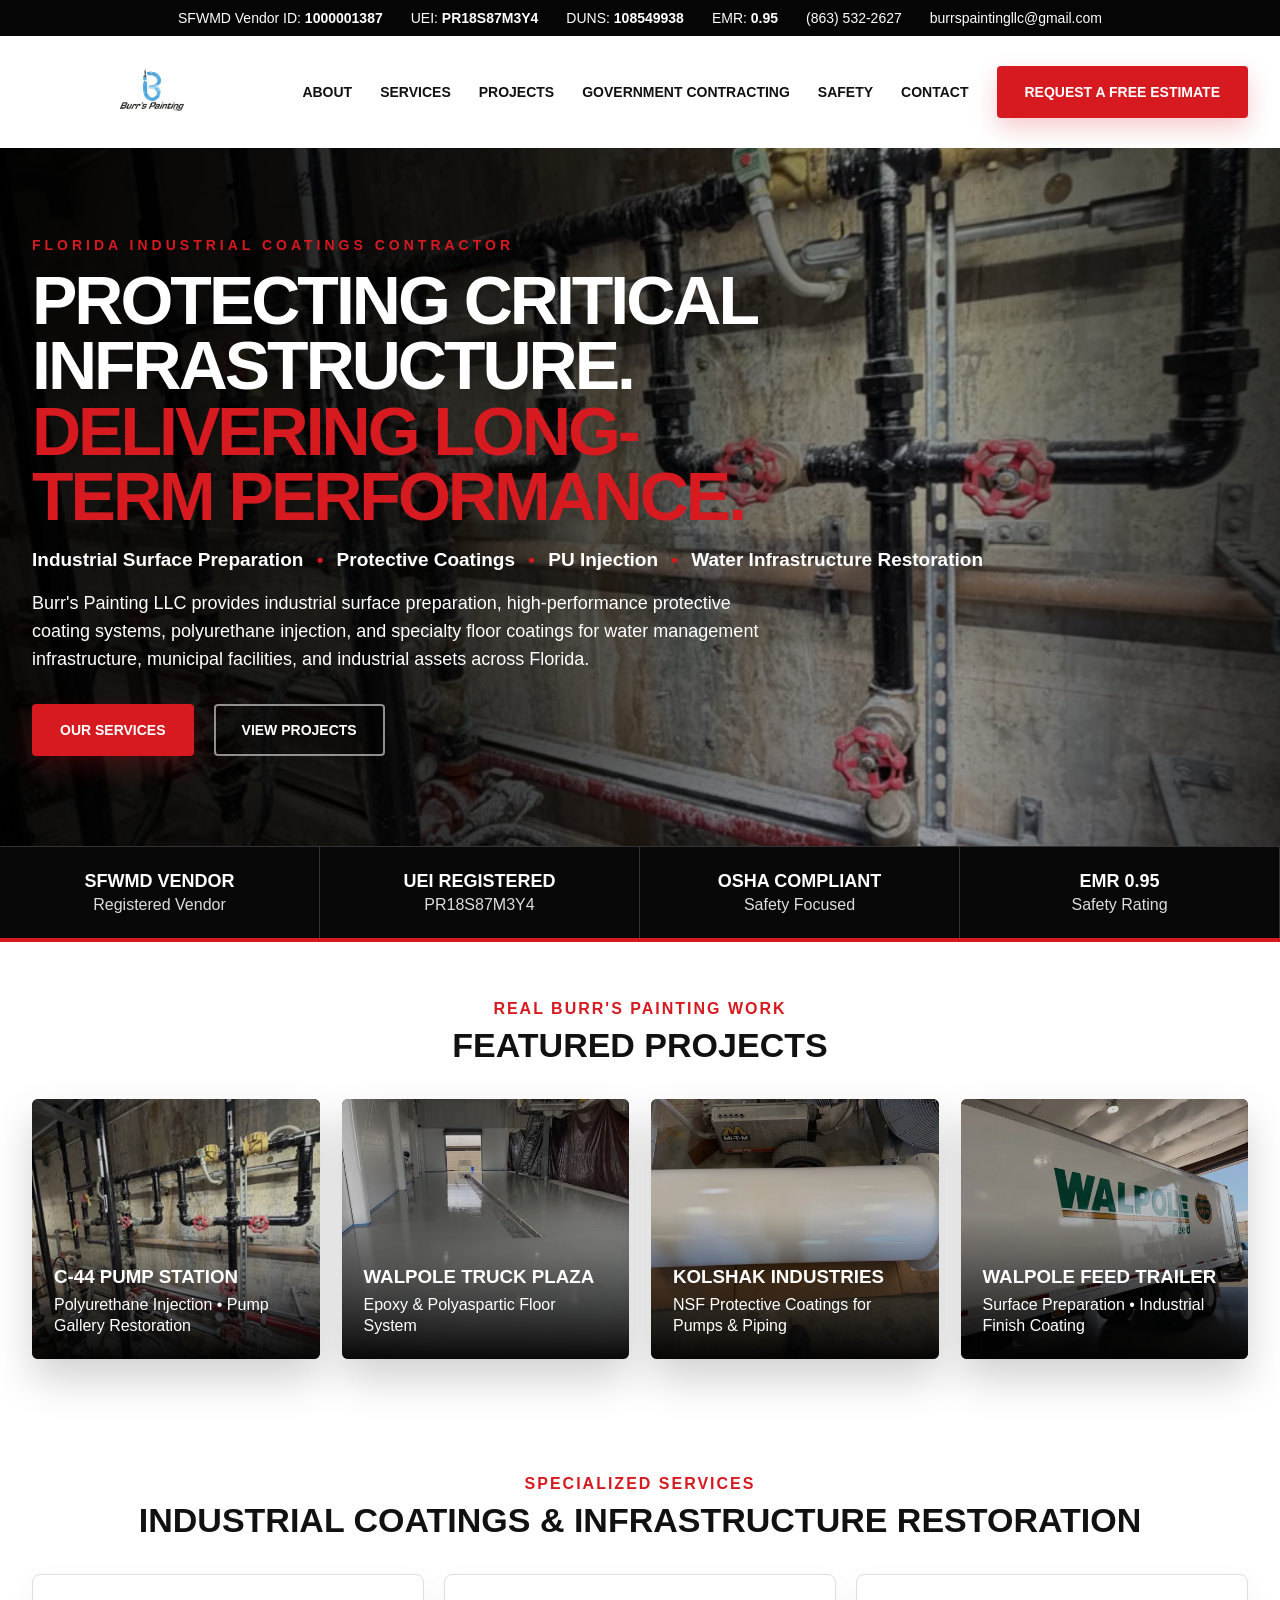
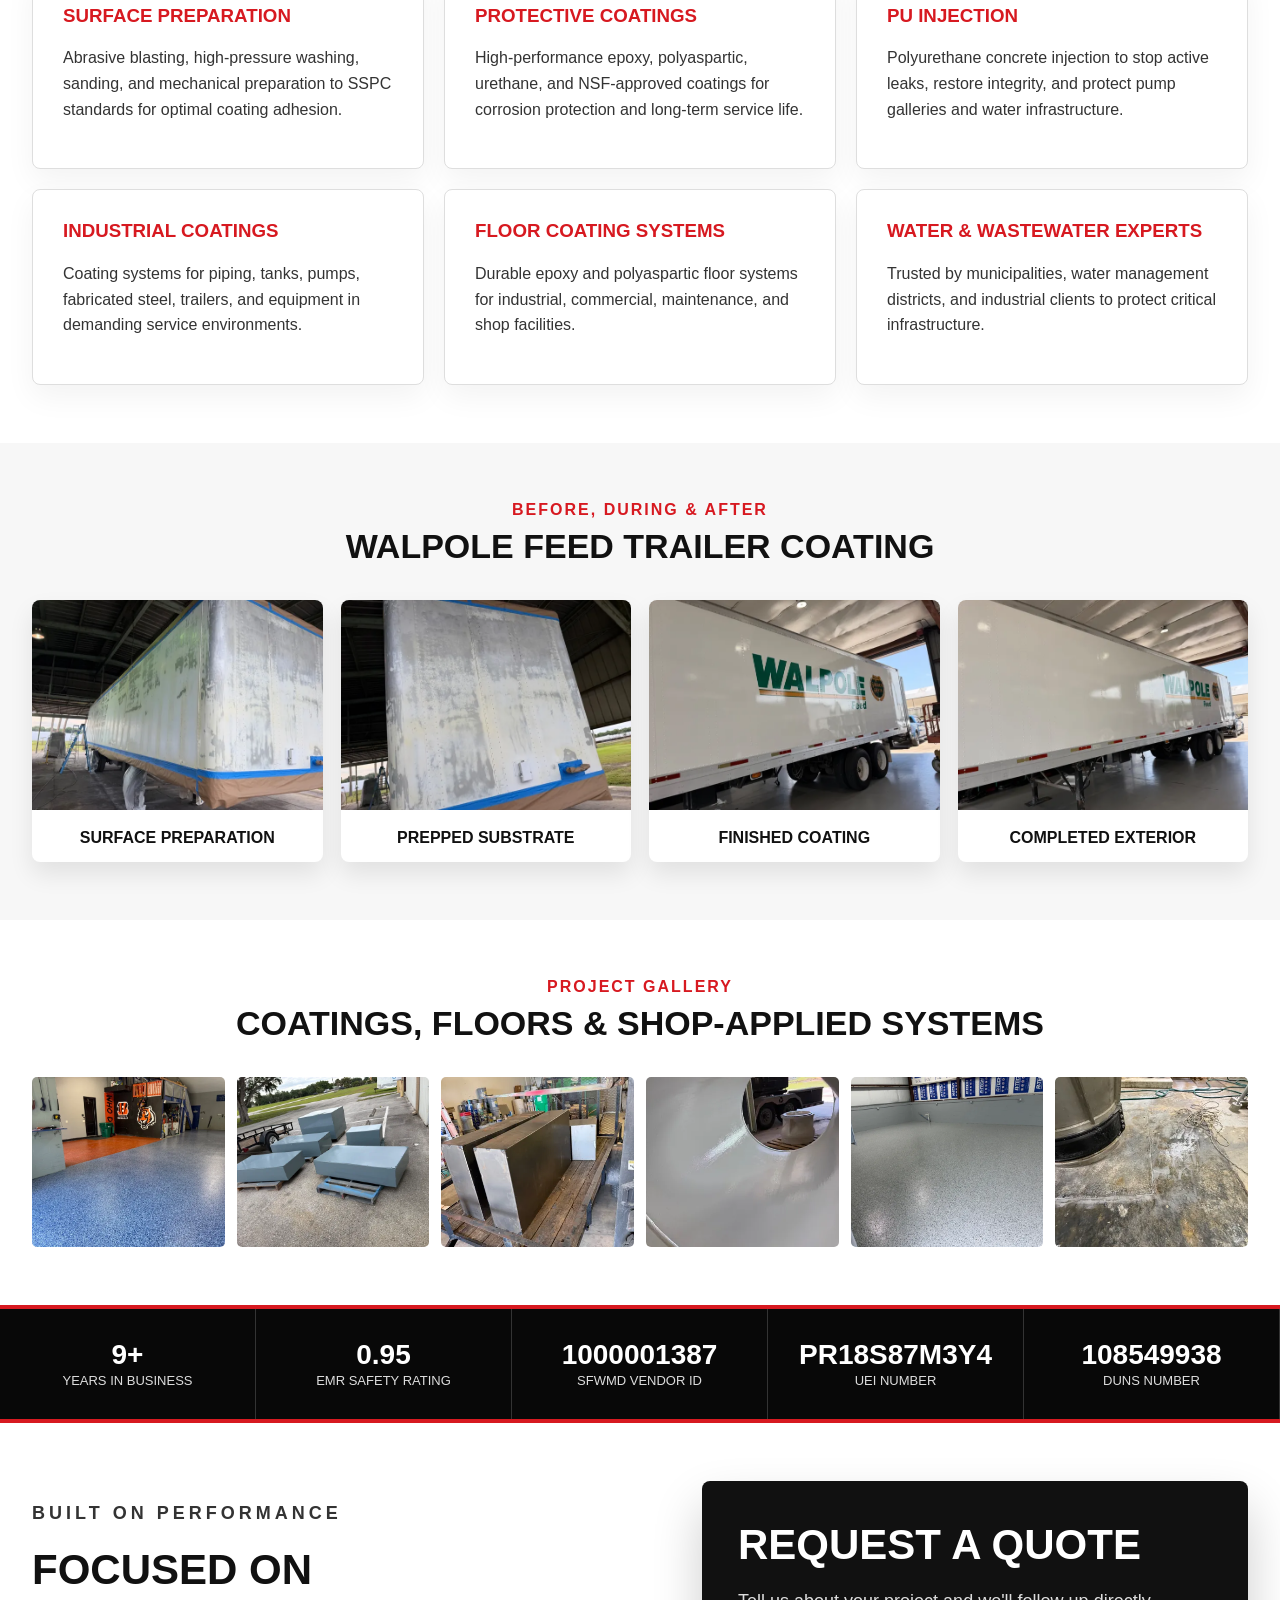
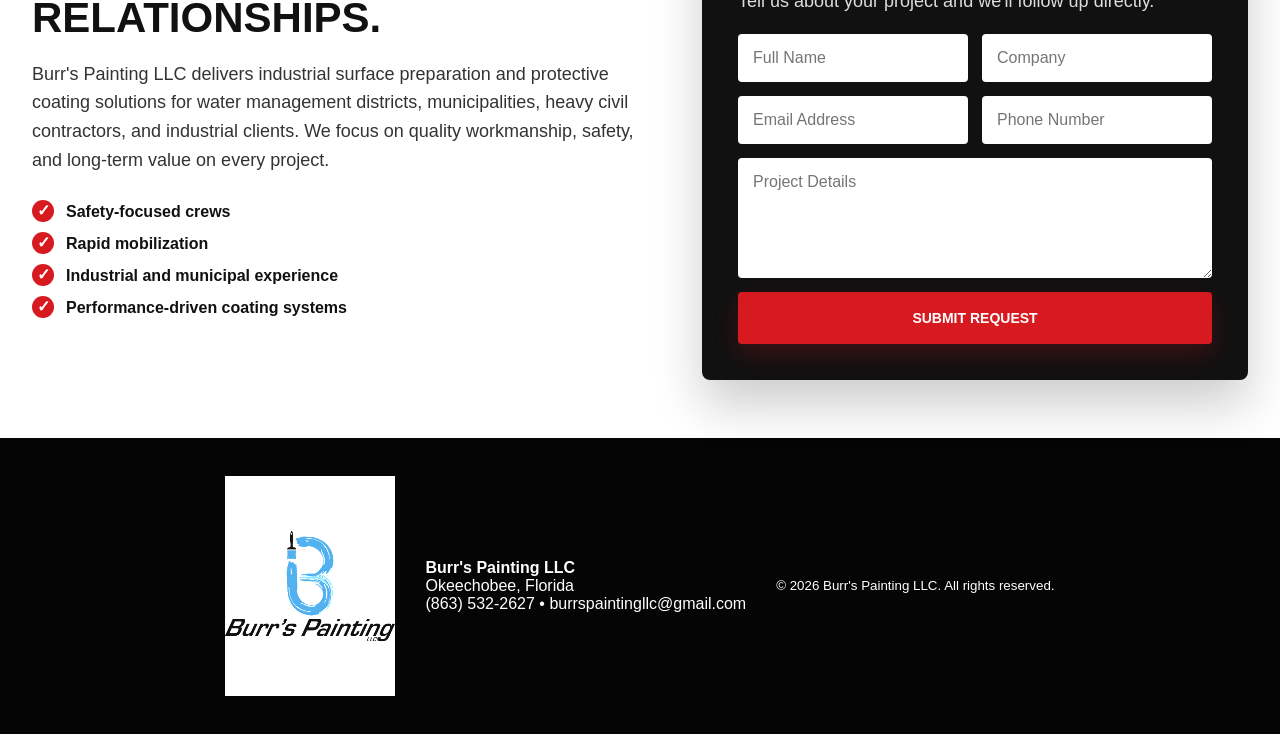
==== commit 1a923625: "Add files via upload" ====
--- a/index.html
+++ b/index.html
@@ -3,172 +3,169 @@
 <head>
   <meta charset="utf-8" />
   <meta name="viewport" content="width=device-width, initial-scale=1" />
-  <title>Burr's Painting LLC | Industrial Coatings & Surface Preparation</title>
-  <meta name="description" content="Burr's Painting LLC provides industrial surface preparation, protective coatings, PU injecting, NSF coatings, and floor coating systems for municipal, water management, and industrial facilities in Florida." />
-  <link rel="preconnect" href="https://fonts.googleapis.com">
-  <link rel="preconnect" href="https://fonts.gstatic.com" crossorigin>
-  <link href="https://fonts.googleapis.com/css2?family=Barlow+Condensed:wght@600;700;800&family=Inter:wght@400;500;600;700;800&display=swap" rel="stylesheet">
+  <title>Burr's Painting LLC | Industrial Coatings, PU Injection & Surface Preparation</title>
+  <meta name="description" content="Burr's Painting LLC provides industrial surface preparation, protective coatings, PU injection, epoxy flooring, and water infrastructure restoration across Florida." />
+  <link rel="preload" as="image" href="assets/images/hero-pu-piping.webp" />
   <link rel="stylesheet" href="style.css" />
 </head>
 <body>
   <div class="topbar">
-    <span>SFWMD Vendor ID: 1000001387</span>
-    <span>UEI: PR18S87M3Y4</span>
-    <span>DUNS: 108549938</span>
-    <span>EMR Rating: 0.95</span>
+    <span>SFWMD Vendor ID: <strong>1000001387</strong></span>
+    <span>UEI: <strong>PR18S87M3Y4</strong></span>
+    <span>DUNS: <strong>108549938</strong></span>
+    <span>EMR: <strong>0.95</strong></span>
     <a href="tel:18635322627">(863) 532-2627</a>
     <a href="mailto:burrspaintingllc@gmail.com">burrspaintingllc@gmail.com</a>
   </div>
 
   <header class="site-header">
-    <a class="logo" href="#home" aria-label="Burr's Painting LLC home">
-      <img src="assets/images/logo.png" alt="Burr's Painting LLC logo">
+    <a class="brand" href="#home" aria-label="Burr's Painting LLC Home">
+      <img src="assets/images/logo.png" alt="Burr's Painting LLC logo" />
     </a>
-    <button class="nav-toggle" aria-label="Open navigation">☰</button>
-    <nav class="main-nav">
-      <a href="#home">Home</a>
-      <a href="#about">About Us</a>
+    <nav class="nav" aria-label="Main navigation">
+      <a href="#about">About</a>
       <a href="#services">Services</a>
       <a href="#projects">Projects</a>
       <a href="#government">Government Contracting</a>
       <a href="#safety">Safety</a>
       <a href="#contact">Contact</a>
     </nav>
-    <a class="quote-btn" href="#contact">Request a Quote</a>
+    <a class="btn btn-primary" href="#contact">Request a Free Estimate</a>
   </header>
 
   <main id="home">
     <section class="hero">
-      <div class="hero-bg" role="img" aria-label="Industrial piping and pump station equipment"></div>
-      <div class="hero-overlay"></div>
+      <div class="hero-bg"></div>
       <div class="hero-content">
-        <div class="hero-copy">
-          <p class="eyebrow">Florida Industrial Coatings Contractor</p>
-          <h1>Protecting Infrastructure.<br><span>Delivering Performance.</span></h1>
-          <p class="lead">Burr's Painting LLC provides industrial surface preparation, high-performance protective coating systems, PU injecting, and specialty floor coatings for water management infrastructure, municipal facilities, and industrial assets across Florida.</p>
-          <div class="check-grid">
-            <span>Industrial Coatings</span>
-            <span>Surface Preparation</span>
-            <span>PU Injecting</span>
-            <span>Structural Protection</span>
-            <span>Water & Wastewater Experts</span>
-          </div>
-          <div class="hero-actions">
-            <a class="btn primary" href="#services">Our Services</a>
-            <a class="btn secondary" href="#projects">View Projects</a>
-          </div>
-        </div>
-        <div class="featured-projects" aria-label="Featured projects">
-          <article>
-            <img src="assets/images/hero-pu.jpg" alt="C-44 Pump Station PU injection project">
-            <div><h3>C-44 Pump Station</h3><p>Polyurethane Injection – C-44 Pump Gallery Restoration</p></div>
-          </article>
-          <article>
-            <img src="assets/images/walpole-floor.jpg" alt="Walpole Truck Plaza epoxy and polyaspartic floor">
-            <div><h3>Walpole Truck Plaza</h3><p>Epoxy & Polyaspartic Floor System</p></div>
-          </article>
-          <article>
-            <img src="assets/images/kolshak-pumps.jpg" alt="NSF coated municipal pump components">
-            <div><h3>Kolshak Industries</h3><p>NSF Coatings for Pumps & Piping</p></div>
-          </article>
-          <article>
-            <img src="assets/images/blue-pipe.jpg" alt="Industrial coated water infrastructure component">
-            <div><h3>Water Control Structures</h3><p>Protective Coatings for Critical Infrastructure</p></div>
-          </article>
+        <p class="eyebrow">Florida Industrial Coatings Contractor</p>
+        <h1>Protecting Critical Infrastructure.<br><span>Delivering Long-Term Performance.</span></h1>
+        <p class="subline">Industrial Surface Preparation <b>•</b> Protective Coatings <b>•</b> PU Injection <b>•</b> Water Infrastructure Restoration</p>
+        <p class="hero-copy">Burr's Painting LLC provides industrial surface preparation, high-performance protective coating systems, polyurethane injection, and specialty floor coatings for water management infrastructure, municipal facilities, and industrial assets across Florida.</p>
+        <div class="hero-actions">
+          <a class="btn btn-primary" href="#services">Our Services</a>
+          <a class="btn btn-outline" href="#projects">View Projects</a>
         </div>
       </div>
     </section>
 
-    <section class="trusted">
-      <p>Serving Water Management, Municipal & Industrial Clients</p>
-      <div class="trust-row">
-        <strong>South Florida Water Management District</strong>
-        <strong>Municipal Utilities</strong>
-        <strong>Kolshak Industries</strong>
-        <strong>Walpole</strong>
-        <strong>Industrial Facilities</strong>
+    <section class="trust-strip" aria-label="Credentials">
+      <div><strong>SFWMD Vendor</strong><span>Registered Vendor</span></div>
+      <div><strong>UEI Registered</strong><span>PR18S87M3Y4</span></div>
+      <div><strong>OSHA Compliant</strong><span>Safety Focused</span></div>
+      <div><strong>EMR 0.95</strong><span>Safety Rating</span></div>
+    </section>
+
+    <section class="section" id="projects">
+      <div class="section-title">
+        <p>Real Burr's Painting Work</p>
+        <h2>Featured Projects</h2>
+      </div>
+      <div class="project-grid">
+        <article class="project-card">
+          <img src="assets/images/hero-pu-piping-thumb.webp" alt="C-44 Pump Station piping and PU injection work" />
+          <div><h3>C-44 Pump Station</h3><p>Polyurethane Injection • Pump Gallery Restoration</p></div>
+        </article>
+        <article class="project-card">
+          <img src="assets/images/walpole-floor-thumb.webp" alt="Walpole Truck Plaza epoxy and polyaspartic floor" />
+          <div><h3>Walpole Truck Plaza</h3><p>Epoxy & Polyaspartic Floor System</p></div>
+        </article>
+        <article class="project-card">
+          <img src="assets/images/coated-components-thumb.webp" alt="NSF coated industrial pump and piping components" />
+          <div><h3>Kolshak Industries</h3><p>NSF Protective Coatings for Pumps & Piping</p></div>
+        </article>
+        <article class="project-card">
+          <img src="assets/images/walpole-trailer-finished-thumb.webp" alt="Finished Walpole trailer coating project" />
+          <div><h3>Walpole Feed Trailer</h3><p>Surface Preparation • Industrial Finish Coating</p></div>
+        </article>
       </div>
     </section>
 
-    <section id="services" class="section services">
-      <div class="section-title"><h2>Our Specialized <span>Services</span></h2></div>
+    <section class="section services" id="services">
+      <div class="section-title">
+        <p>Specialized Services</p>
+        <h2>Industrial Coatings & Infrastructure Restoration</h2>
+      </div>
       <div class="service-grid">
-        <article class="card"><img src="assets/images/large-pipe.jpg" alt="Surface preparation inside industrial pipe"><h3>Surface Preparation</h3><p>Abrasive blasting, high-pressure washing, and mechanical preparation to SSPC standards for optimal coating adhesion.</p></article>
-        <article class="card"><img src="assets/images/pipe-shop.jpg" alt="Protective coatings for industrial piping"><h3>Protective Coatings</h3><p>High-performance epoxy, polyaspartic, urethane, and NSF-approved coatings for superior corrosion protection.</p></article>
-        <article class="card"><img src="assets/images/pu-floor.jpg" alt="Pump gallery polyurethane injection work"><h3>PU Injecting</h3><p>Polyurethane concrete injection to stop active leaks and waterproof concrete structures and restore integrity.</p></article>
-        <article class="card"><img src="assets/images/white-columns.jpg" alt="Industrial coated piping and pump components"><h3>Industrial Coatings</h3><p>Specialized coating systems for piping, tanks, pumps, and equipment in demanding environments.</p></article>
-        <article class="card"><img src="assets/images/floor-hero.jpg" alt="Epoxy floor coating being applied"><h3>Floor Coating Systems</h3><p>Durable epoxy and polyaspartic floor systems for industrial and commercial facilities.</p></article>
+        <div class="service"><h3>Surface Preparation</h3><p>Abrasive blasting, high-pressure washing, sanding, and mechanical preparation to SSPC standards for optimal coating adhesion.</p></div>
+        <div class="service"><h3>Protective Coatings</h3><p>High-performance epoxy, polyaspartic, urethane, and NSF-approved coatings for corrosion protection and long-term service life.</p></div>
+        <div class="service"><h3>PU Injection</h3><p>Polyurethane concrete injection to stop active leaks, restore integrity, and protect pump galleries and water infrastructure.</p></div>
+        <div class="service"><h3>Industrial Coatings</h3><p>Coating systems for piping, tanks, pumps, fabricated steel, trailers, and equipment in demanding service environments.</p></div>
+        <div class="service"><h3>Floor Coating Systems</h3><p>Durable epoxy and polyaspartic floor systems for industrial, commercial, maintenance, and shop facilities.</p></div>
+        <div class="service"><h3>Water & Wastewater Experts</h3><p>Trusted by municipalities, water management districts, and industrial clients to protect critical infrastructure.</p></div>
       </div>
     </section>
 
-    <section id="projects" class="section projects dark">
-      <div class="section-title light"><h2>Featured <span>Projects</span></h2><p>Real work from Burr's Painting LLC across industrial, water management, and municipal environments.</p></div>
-      <div class="project-grid">
-        <article><img src="assets/images/hero-pu.jpg" alt="C-44 Pump Station piping"><div><h3>C-44 Pump Station</h3><p>PU injecting and pump gallery restoration support for water management infrastructure.</p></div></article>
-        <article><img src="assets/images/walpole-floor.jpg" alt="Walpole Truck Plaza floor coating"><div><h3>Walpole Truck Plaza</h3><p>Epoxy and polyaspartic floor coating system with clean, high-gloss industrial finish.</p></div></article>
-        <article><img src="assets/images/kolshak-pumps.jpg" alt="Kolshak pump components"><div><h3>Kolshak Industries</h3><p>Municipal pump and piping coating work, including NSF coating systems.</p></div></article>
-        <article><img src="assets/images/flake-floor.jpg" alt="Decorative floor coating system"><div><h3>Specialty Floors</h3><p>Durable flake floor systems for commercial and industrial use.</p></div></article>
+    <section class="section before-after">
+      <div class="section-title">
+        <p>Before, During & After</p>
+        <h2>Walpole Feed Trailer Coating</h2>
+      </div>
+      <div class="before-grid">
+        <figure><img src="assets/images/walpole-trailer-prep-thumb.webp" alt="Walpole trailer surface preparation" /><figcaption>Surface Preparation</figcaption></figure>
+        <figure><img src="assets/images/walpole-trailer-prep2-thumb.webp" alt="Walpole trailer prep close-up" /><figcaption>Prepped Substrate</figcaption></figure>
+        <figure><img src="assets/images/walpole-trailer-finished-thumb.webp" alt="Finished Walpole trailer coating" /><figcaption>Finished Coating</figcaption></figure>
+        <figure><img src="assets/images/walpole-trailer-side-thumb.webp" alt="Finished Walpole trailer side view" /><figcaption>Completed Exterior</figcaption></figure>
       </div>
     </section>
 
-    <section id="government" class="compliance">
-      <h2>Certifications & Compliance</h2>
-      <div class="compliance-grid">
-        <div><strong>1000001387</strong><span>SFWMD Vendor ID</span></div>
-        <div><strong>PR18S87M3Y4</strong><span>UEI Number</span></div>
-        <div><strong>108549938</strong><span>DUNS Number</span></div>
-        <div><strong>0.95</strong><span>EMR Safety Rating</span></div>
-        <div><strong>OSHA</strong><span>Compliant</span></div>
-        <div><strong>Safety</strong><span>Focused</span></div>
+    <section class="section gallery">
+      <div class="section-title">
+        <p>Project Gallery</p>
+        <h2>Coatings, Floors & Shop-Applied Systems</h2>
+      </div>
+      <div class="gallery-grid">
+        <img src="assets/images/flake-floor-thumb.webp" alt="Decorative flake floor coating" />
+        <img src="assets/images/shop-coated-boxes-thumb.webp" alt="Shop coated steel boxes" />
+        <img src="assets/images/shop-raw-boxes-thumb.webp" alt="Fabricated steel boxes before coating" />
+        <img src="assets/images/interior-pipe-thumb.webp" alt="Interior coated pipe surface" />
+        <img src="assets/images/white-pipe-thumb.webp" alt="White NSF coated pipe" />
+        <img src="assets/images/c44-floor-before-thumb.webp" alt="Pump gallery floor prior to restoration" />
       </div>
     </section>
 
-    <section id="about" class="section split">
+    <section class="stats" id="government">
+      <div><strong>9+</strong><span>Years in Business</span></div>
+      <div><strong>0.95</strong><span>EMR Safety Rating</span></div>
+      <div><strong>1000001387</strong><span>SFWMD Vendor ID</span></div>
+      <div><strong>PR18S87M3Y4</strong><span>UEI Number</span></div>
+      <div><strong>108549938</strong><span>DUNS Number</span></div>
+    </section>
+
+    <section class="section split" id="about">
       <div>
-        <p class="eyebrow">Built on Performance. Focused on Relationships.</p>
-        <h2>Industrial Coatings & Surface Preparation Experts</h2>
-        <p>Burr's Painting LLC protects critical public and industrial assets against Florida humidity, water submersion, chemical exposure, and corrosion. Our crews support pump stations, water and wastewater facilities, industrial equipment, piping, floors, and civil infrastructure.</p>
-        <ul>
-          <li>9+ years in business</li>
-          <li>Rapid mobilization from Okeechobee, Florida</li>
-          <li>Government and municipal project experience</li>
-          <li>Quality workmanship and safety-focused execution</li>
+        <p class="eyebrow">Built on Performance</p>
+        <h2>Focused on Relationships.</h2>
+        <p>Burr's Painting LLC delivers industrial surface preparation and protective coating solutions for water management districts, municipalities, heavy civil contractors, and industrial clients. We focus on quality workmanship, safety, and long-term value on every project.</p>
+        <ul class="checks" id="safety">
+          <li>Safety-focused crews</li>
+          <li>Rapid mobilization</li>
+          <li>Industrial and municipal experience</li>
+          <li>Performance-driven coating systems</li>
         </ul>
       </div>
-      <img src="assets/images/blue-pipe.jpg" alt="Blue coated industrial pump component">
-    </section>
-
-    <section id="safety" class="section safety">
-      <h2>Safety & Quality Built Into Every Job</h2>
-      <p>With an EMR rating of 0.95 and a safety-first culture, Burr's Painting LLC is prepared to support demanding work environments and public infrastructure projects.</p>
-    </section>
-
-    <section id="contact" class="contact-section">
-      <div class="contact-panel">
+      <div class="contact-card" id="contact">
         <h2>Request a Quote</h2>
-        <p>Contact Chad Burr to discuss industrial coatings, PU injecting, surface preparation, floor systems, or municipal infrastructure work.</p>
-        <div class="contact-list">
-          <a href="tel:18635322627">(863) 532-2627</a>
-          <a href="mailto:burrspaintingllc@gmail.com">burrspaintingllc@gmail.com</a>
-          <span>Okeechobee, Florida</span>
-        </div>
+        <p>Tell us about your project and we'll follow up directly.</p>
+        <form action="mailto:burrspaintingllc@gmail.com" method="post" enctype="text/plain">
+          <input name="name" placeholder="Full Name" required />
+          <input name="company" placeholder="Company" />
+          <input name="email" type="email" placeholder="Email Address" required />
+          <input name="phone" placeholder="Phone Number" />
+          <textarea name="project" placeholder="Project Details" rows="5"></textarea>
+          <button class="btn btn-primary" type="submit">Submit Request</button>
+        </form>
       </div>
-      <form class="quote-form" action="mailto:burrspaintingllc@gmail.com" method="post" enctype="text/plain">
-        <input name="name" placeholder="Full Name" required>
-        <input name="company" placeholder="Company">
-        <input name="email" type="email" placeholder="Email Address" required>
-        <input name="phone" placeholder="Phone Number">
-        <textarea name="details" placeholder="Project Details" rows="5"></textarea>
-        <button type="submit">Submit</button>
-      </form>
     </section>
   </main>
 
   <footer>
-    <p>© 2026 Burr's Painting LLC. All Rights Reserved.</p>
-    <p>Industrial Coatings • Surface Preparation • PU Injecting • Floor Coating Systems</p>
+    <img src="assets/images/logo.png" alt="Burr's Painting LLC logo" />
+    <div>
+      <strong>Burr's Painting LLC</strong><br>
+      Okeechobee, Florida<br>
+      <a href="tel:18635322627">(863) 532-2627</a> • <a href="mailto:burrspaintingllc@gmail.com">burrspaintingllc@gmail.com</a>
+    </div>
+    <small>© 2026 Burr's Painting LLC. All rights reserved.</small>
   </footer>
-
-  <script src="script.js"></script>
 </body>
 </html>
--- a/style.css
+++ b/style.css
@@ -1 +1 @@
-:root{--red:#e5262a;--dark:#07101d;--navy:#0b1b2d;--ink:#111827;--muted:#667085;--line:#e5e7eb;--white:#fff;--bg:#f7f8fa}*{box-sizing:border-box}html{scroll-behavior:smooth}body{margin:0;font-family:Inter,Arial,sans-serif;color:var(--ink);background:var(--bg)}a{color:inherit;text-decoration:none}img{max-width:100%;display:block}.topbar{background:#05070a;color:#fff;display:flex;gap:28px;justify-content:center;align-items:center;font-size:13px;font-weight:700;padding:10px 20px;flex-wrap:wrap}.topbar a{color:#fff}.site-header{position:sticky;top:0;z-index:20;background:#fff;box-shadow:0 8px 30px rgba(0,0,0,.08);display:flex;align-items:center;gap:24px;padding:16px 36px}.logo img{width:230px;height:auto}.main-nav{display:flex;gap:22px;align-items:center;margin-left:auto;text-transform:uppercase;font-weight:800;font-size:14px}.main-nav a{position:relative}.main-nav a:hover{color:var(--red)}.quote-btn,.btn,button{background:var(--red);color:#fff;font-weight:900;text-transform:uppercase;border:0;border-radius:4px;padding:16px 24px;box-shadow:0 12px 24px rgba(229,38,42,.25)}.quote-btn{white-space:nowrap}.nav-toggle{display:none;background:#111;padding:10px 12px}.hero{position:relative;min-height:720px;background:#000;color:#fff;overflow:hidden}.hero-bg{position:absolute;inset:0;background:url('assets/images/hero-pu.jpg') center/cover no-repeat;filter:contrast(1.05)}.hero-overlay{position:absolute;inset:0;background:linear-gradient(90deg,rgba(0,0,0,.9) 0%,rgba(0,0,0,.72) 44%,rgba(0,0,0,.38) 100%)}.hero-content{position:relative;z-index:1;display:grid;grid-template-columns:1fr 1.25fr;gap:42px;align-items:center;max-width:1440px;margin:auto;padding:95px 42px}.eyebrow{letter-spacing:.14em;text-transform:uppercase;color:#97c0e3;font-weight:900;font-size:14px}.hero h1,.section h2,.compliance h2{font-family:'Barlow Condensed',Impact,sans-serif;text-transform:uppercase;line-height:.95;letter-spacing:-.02em}.hero h1{font-size:clamp(52px,6vw,92px);margin:14px 0 24px}.hero h1 span,.section-title span{color:var(--red)}.lead{font-size:20px;line-height:1.65;color:#eef2f7;max-width:720px}.check-grid{display:grid;grid-template-columns:repeat(2,minmax(180px,1fr));gap:16px;margin:30px 0}.check-grid span{font-weight:900;text-transform:uppercase}.check-grid span:before{content:'✓';background:#fff;color:#111;border-radius:50%;font-size:12px;margin-right:10px;padding:2px 5px}.hero-actions{display:flex;gap:18px;flex-wrap:wrap}.btn{display:inline-flex;align-items:center;justify-content:center;min-width:175px}.btn.secondary{background:transparent;border:2px solid rgba(255,255,255,.7);box-shadow:none}.featured-projects{display:grid;grid-template-columns:repeat(4,1fr);border:2px solid rgba(255,255,255,.85);align-self:end}.featured-projects article{min-height:370px;position:relative;overflow:hidden;border-right:2px solid rgba(255,255,255,.85)}.featured-projects article:last-child{border-right:0}.featured-projects img{width:100%;height:100%;object-fit:cover;filter:brightness(.88)}.featured-projects div{position:absolute;left:0;right:0;bottom:0;padding:22px 18px;background:linear-gradient(transparent,rgba(0,0,0,.95));text-align:center}.featured-projects h3{font-family:'Barlow Condensed';font-size:28px;text-transform:uppercase;margin:0 0 6px}.featured-projects p{font-weight:700;font-size:13px;margin:0;line-height:1.35}.trusted{background:#fff;text-align:center;padding:30px 20px;border-bottom:1px solid var(--line)}.trusted p{font-family:'Barlow Condensed';font-size:27px;text-transform:uppercase;font-weight:800;margin:0 0 20px}.trust-row{display:flex;justify-content:center;gap:40px;flex-wrap:wrap;color:#24415e}.trust-row strong{font-size:18px}.section{padding:72px 36px;max-width:1440px;margin:auto}.section-title{text-align:center;margin-bottom:38px}.section-title h2,.section h2,.compliance h2{font-size:clamp(36px,4vw,56px);margin:0}.section-title p{color:#cbd5e1}.service-grid{display:grid;grid-template-columns:repeat(5,1fr);gap:24px}.card{background:#fff;border-radius:8px;overflow:hidden;box-shadow:0 12px 30px rgba(17,24,39,.12)}.card img{height:170px;width:100%;object-fit:cover}.card h3{color:var(--red);text-transform:uppercase;font-size:17px;margin:22px 22px 10px;font-weight:900}.card p{color:#4b5563;line-height:1.55;margin:0 22px 26px}.dark{max-width:none;background:linear-gradient(135deg,#06080c,#111827);color:#fff}.projects .section-title{max-width:900px;margin-left:auto;margin-right:auto}.project-grid{max-width:1320px;margin:auto;display:grid;grid-template-columns:repeat(4,1fr);gap:22px}.project-grid article{background:#fff;color:#111;border-radius:8px;overflow:hidden}.project-grid img{height:240px;width:100%;object-fit:cover}.project-grid div{padding:22px}.project-grid h3{font-family:'Barlow Condensed';font-size:28px;text-transform:uppercase;margin:0 0 8px}.project-grid p{color:#4b5563;line-height:1.5;margin:0}.compliance{background:linear-gradient(135deg,#0a0d12,#171b22);color:#fff;text-align:center;padding:50px 30px}.compliance-grid{display:grid;grid-template-columns:repeat(6,1fr);gap:1px;max-width:1240px;margin:30px auto 0;background:rgba(255,255,255,.22)}.compliance-grid div{background:#111827;padding:28px 14px}.compliance-grid strong{display:block;color:#fff;font-size:28px;font-weight:900}.compliance-grid span{display:block;text-transform:uppercase;color:#e5e7eb;font-weight:800;font-size:13px;margin-top:6px}.split{display:grid;grid-template-columns:1fr 1fr;gap:50px;align-items:center}.split p,.safety p{line-height:1.7;color:#4b5563;font-size:18px}.split ul{line-height:2;font-weight:700}.split img{border-radius:10px;box-shadow:0 24px 60px rgba(0,0,0,.18)}.safety{text-align:center;max-width:980px}.contact-section{display:grid;grid-template-columns:1fr 1.15fr;background:#fff}.contact-panel{background:linear-gradient(135deg,#07090d,#17202c);color:#fff;padding:56px}.contact-panel h2,.contact-panel p{max-width:600px}.contact-panel h2{font-family:'Barlow Condensed';font-size:52px;text-transform:uppercase;margin:0 0 12px}.contact-panel p{line-height:1.65;color:#e5e7eb}.contact-list{display:grid;gap:16px;margin-top:28px;font-weight:800}.quote-form{padding:56px;display:grid;grid-template-columns:1fr 1fr;gap:16px}.quote-form textarea{grid-column:1/-1}.quote-form input,.quote-form textarea{font:inherit;border:1px solid #d1d5db;border-radius:4px;padding:16px}.quote-form button{grid-column:1/-1;font-size:16px}footer{background:#05070a;color:#fff;display:flex;justify-content:space-between;gap:20px;flex-wrap:wrap;padding:25px 36px;font-size:14px}@media(max-width:1100px){.main-nav{display:none}.nav-toggle{display:block;margin-left:auto}.site-header.open .main-nav{display:flex;position:absolute;left:0;right:0;top:100%;background:#fff;flex-direction:column;padding:20px}.hero-content{grid-template-columns:1fr}.featured-projects{grid-template-columns:repeat(2,1fr)}.service-grid,.project-grid{grid-template-columns:repeat(2,1fr)}.compliance-grid{grid-template-columns:repeat(3,1fr)}}@media(max-width:700px){.topbar{font-size:12px;gap:10px}.site-header{padding:12px 18px}.logo img{width:160px}.quote-btn{display:none}.hero-content{padding:60px 22px}.check-grid,.featured-projects,.service-grid,.project-grid,.split,.contact-section,.quote-form{grid-template-columns:1fr}.featured-projects article{min-height:260px;border-right:0;border-bottom:2px solid #fff}.section{padding:54px 20px}.compliance-grid{grid-template-columns:1fr 1fr}.contact-panel,.quote-form{padding:34px 22px}footer{display:block}.hero h1{font-size:52px}}
+:root{--red:#d71920;--black:#050505;--charcoal:#101010;--steel:#f4f4f4;--text:#111;--muted:#656565;--line:#dedede;--max:1380px}*{box-sizing:border-box}html{scroll-behavior:smooth}body{margin:0;font-family:Arial,Helvetica,sans-serif;color:var(--text);background:#fff}a{color:inherit;text-decoration:none}.topbar{background:#050505;color:#fff;display:flex;gap:28px;justify-content:center;align-items:center;flex-wrap:wrap;padding:10px 18px;font-size:14px}.topbar a{color:#fff}.site-header{height:112px;display:flex;align-items:center;gap:28px;max-width:var(--max);margin:auto;padding:16px 32px;background:#fff}.brand img{width:240px;max-height:82px;object-fit:contain}.nav{display:flex;gap:28px;margin-left:auto;font-size:14px;font-weight:800;text-transform:uppercase}.nav a:hover{color:var(--red)}.btn{display:inline-flex;align-items:center;justify-content:center;gap:10px;border-radius:4px;padding:16px 26px;font-weight:900;text-transform:uppercase;font-size:14px;border:2px solid transparent}.btn-primary{background:var(--red);color:#fff;box-shadow:0 10px 25px rgba(215,25,32,.22)}.btn-outline{color:#fff;border-color:rgba(255,255,255,.55);background:rgba(0,0,0,.2)}.hero{position:relative;min-height:690px;overflow:hidden;background:#050505}.hero-bg{position:absolute;inset:0;background:linear-gradient(90deg,rgba(0,0,0,.94) 0%,rgba(0,0,0,.78) 36%,rgba(0,0,0,.35) 72%,rgba(0,0,0,.8) 100%),url('assets/images/hero-pu-piping.webp') center/cover no-repeat;filter:saturate(.95)}.hero-content{position:relative;z-index:1;max-width:var(--max);margin:auto;padding:75px 32px 90px;color:#fff}.eyebrow{color:var(--red);letter-spacing:4px;text-transform:uppercase;font-weight:900;font-size:14px}.hero h1{font-size:68px;line-height:.96;margin:15px 0 20px;letter-spacing:-3px;text-transform:uppercase;max-width:780px}.hero h1 span{color:var(--red)}.subline{font-size:19px;font-weight:600}.subline b{color:var(--red);margin:0 8px}.hero-copy{font-size:18px;line-height:1.55;max-width:750px}.hero-actions{display:flex;gap:20px;margin-top:30px}.trust-strip{background:#080808;color:#fff;display:grid;grid-template-columns:repeat(4,1fr);border-top:1px solid #333;border-bottom:4px solid var(--red)}.trust-strip div{padding:24px 28px;text-align:center;border-right:1px solid #333}.trust-strip strong{display:block;font-size:18px;text-transform:uppercase}.trust-strip span{display:block;margin-top:4px;color:#ddd}.section{max-width:var(--max);margin:auto;padding:58px 32px}.section-title{text-align:center;margin-bottom:34px}.section-title p{margin:0 0 8px;color:var(--red);font-weight:900;letter-spacing:2px;text-transform:uppercase}.section-title h2{font-size:34px;margin:0;text-transform:uppercase}.project-grid{display:grid;grid-template-columns:repeat(4,1fr);gap:22px}.project-card{position:relative;min-height:260px;border-radius:6px;overflow:hidden;background:#111;box-shadow:0 20px 40px rgba(0,0,0,.18)}.project-card img{width:100%;height:100%;position:absolute;inset:0;object-fit:cover;opacity:.82;transition:.25s}.project-card:hover img{transform:scale(1.05);opacity:.98}.project-card div{position:absolute;left:0;right:0;bottom:0;padding:52px 22px 22px;color:#fff;background:linear-gradient(transparent,rgba(0,0,0,.95))}.project-card h3{margin:0 0 6px;text-transform:uppercase}.project-card p{margin:0;line-height:1.35}.services{background:#fff}.service-grid{display:grid;grid-template-columns:repeat(3,1fr);gap:20px}.service{border:1px solid var(--line);padding:30px;border-radius:8px;background:#fff;box-shadow:0 12px 30px rgba(0,0,0,.05)}.service h3{color:var(--red);text-transform:uppercase;margin-top:0}.service p{color:#333;line-height:1.6}.before-after{background:#f7f7f7;max-width:none}.before-after .section-title,.before-grid{max-width:var(--max);margin-left:auto;margin-right:auto}.before-grid{display:grid;grid-template-columns:repeat(4,1fr);gap:18px}.before-grid figure{margin:0;background:#fff;border-radius:8px;overflow:hidden;box-shadow:0 12px 25px rgba(0,0,0,.09)}.before-grid img{width:100%;height:210px;object-fit:cover}.before-grid figcaption{font-weight:900;text-transform:uppercase;padding:15px;text-align:center}.gallery-grid{display:grid;grid-template-columns:repeat(6,1fr);gap:12px}.gallery-grid img{width:100%;height:170px;object-fit:cover;border-radius:5px}.stats{background:#080808;color:#fff;display:grid;grid-template-columns:repeat(5,1fr);border-top:4px solid var(--red);border-bottom:4px solid var(--red)}.stats div{text-align:center;padding:30px 20px;border-right:1px solid #333}.stats strong{font-size:28px;display:block;color:#fff}.stats span{font-size:13px;text-transform:uppercase;color:#ddd}.split{display:grid;grid-template-columns:1.1fr .9fr;gap:48px;align-items:start}.split h2{font-size:42px;text-transform:uppercase;margin:.1em 0}.split p{font-size:18px;line-height:1.6;color:#333}.checks{list-style:none;padding:0;margin:25px 0 0}.checks li{margin:10px 0;font-weight:700}.checks li:before{content:'✓';color:#fff;background:var(--red);display:inline-grid;place-items:center;width:22px;height:22px;border-radius:50%;margin-right:12px}.contact-card{background:#111;color:#fff;border-radius:8px;padding:36px;box-shadow:0 25px 50px rgba(0,0,0,.2)}.contact-card p{color:#ddd}.contact-card form{display:grid;grid-template-columns:1fr 1fr;gap:14px}.contact-card textarea,.contact-card button{grid-column:1/-1}.contact-card input,.contact-card textarea{padding:15px;border:0;border-radius:4px;font:inherit}footer{background:#050505;color:#fff;display:flex;gap:30px;align-items:center;justify-content:center;flex-wrap:wrap;padding:38px 24px}footer img{width:170px;filter:brightness(1.08)}footer a{color:#fff}@media (max-width:1000px){.site-header{height:auto;flex-wrap:wrap}.nav{order:3;width:100%;justify-content:center;flex-wrap:wrap}.hero h1{font-size:48px}.project-grid,.before-grid{grid-template-columns:repeat(2,1fr)}.service-grid{grid-template-columns:1fr 1fr}.gallery-grid{grid-template-columns:repeat(3,1fr)}.trust-strip,.stats{grid-template-columns:repeat(2,1fr)}.split{grid-template-columns:1fr}}@media (max-width:640px){.topbar{font-size:12px;gap:10px}.site-header{padding:14px}.brand img{width:190px}.nav{gap:13px;font-size:12px}.site-header>.btn{width:100%}.hero{min-height:auto}.hero-content{padding:55px 20px}.hero h1{font-size:37px;letter-spacing:-1px}.hero-actions{flex-direction:column}.project-grid,.before-grid,.service-grid,.gallery-grid,.trust-strip,.stats{grid-template-columns:1fr}.contact-card form{grid-template-columns:1fr}.section{padding:42px 20px}.gallery-grid img{height:230px}}
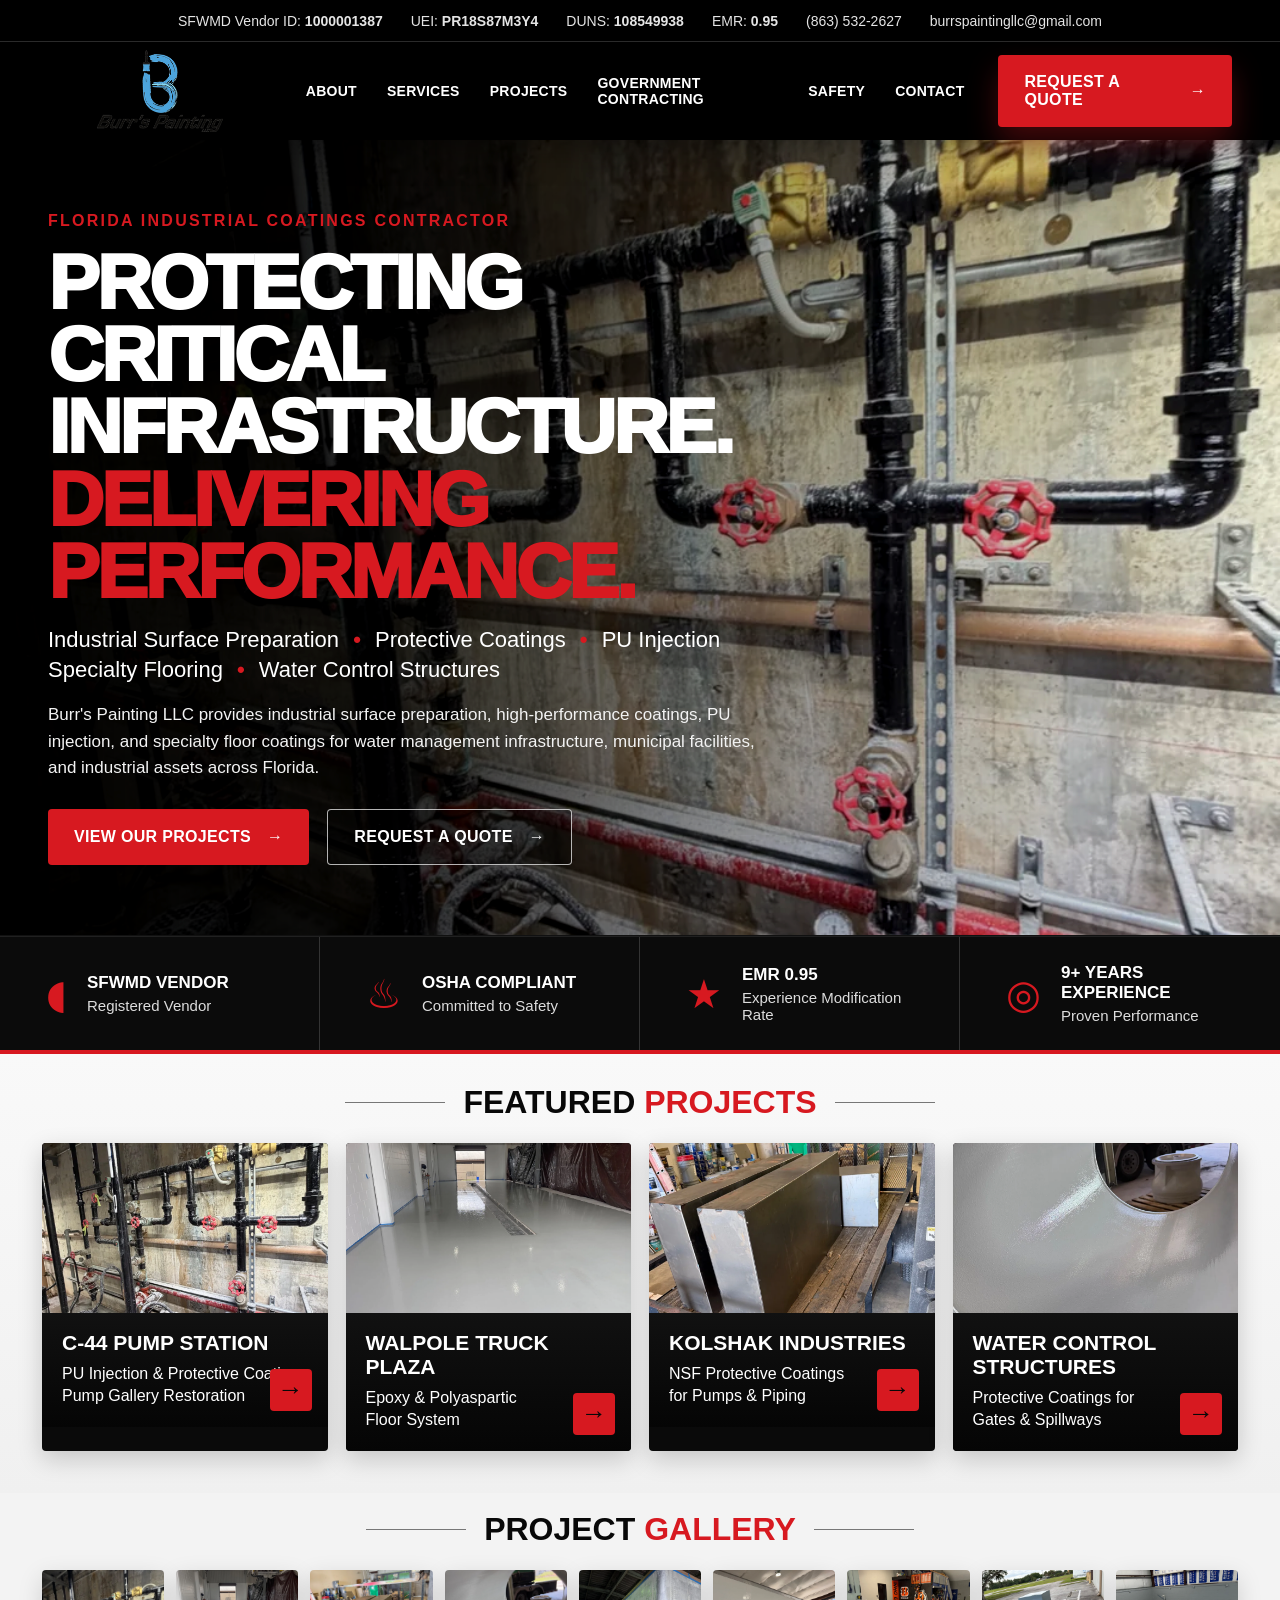
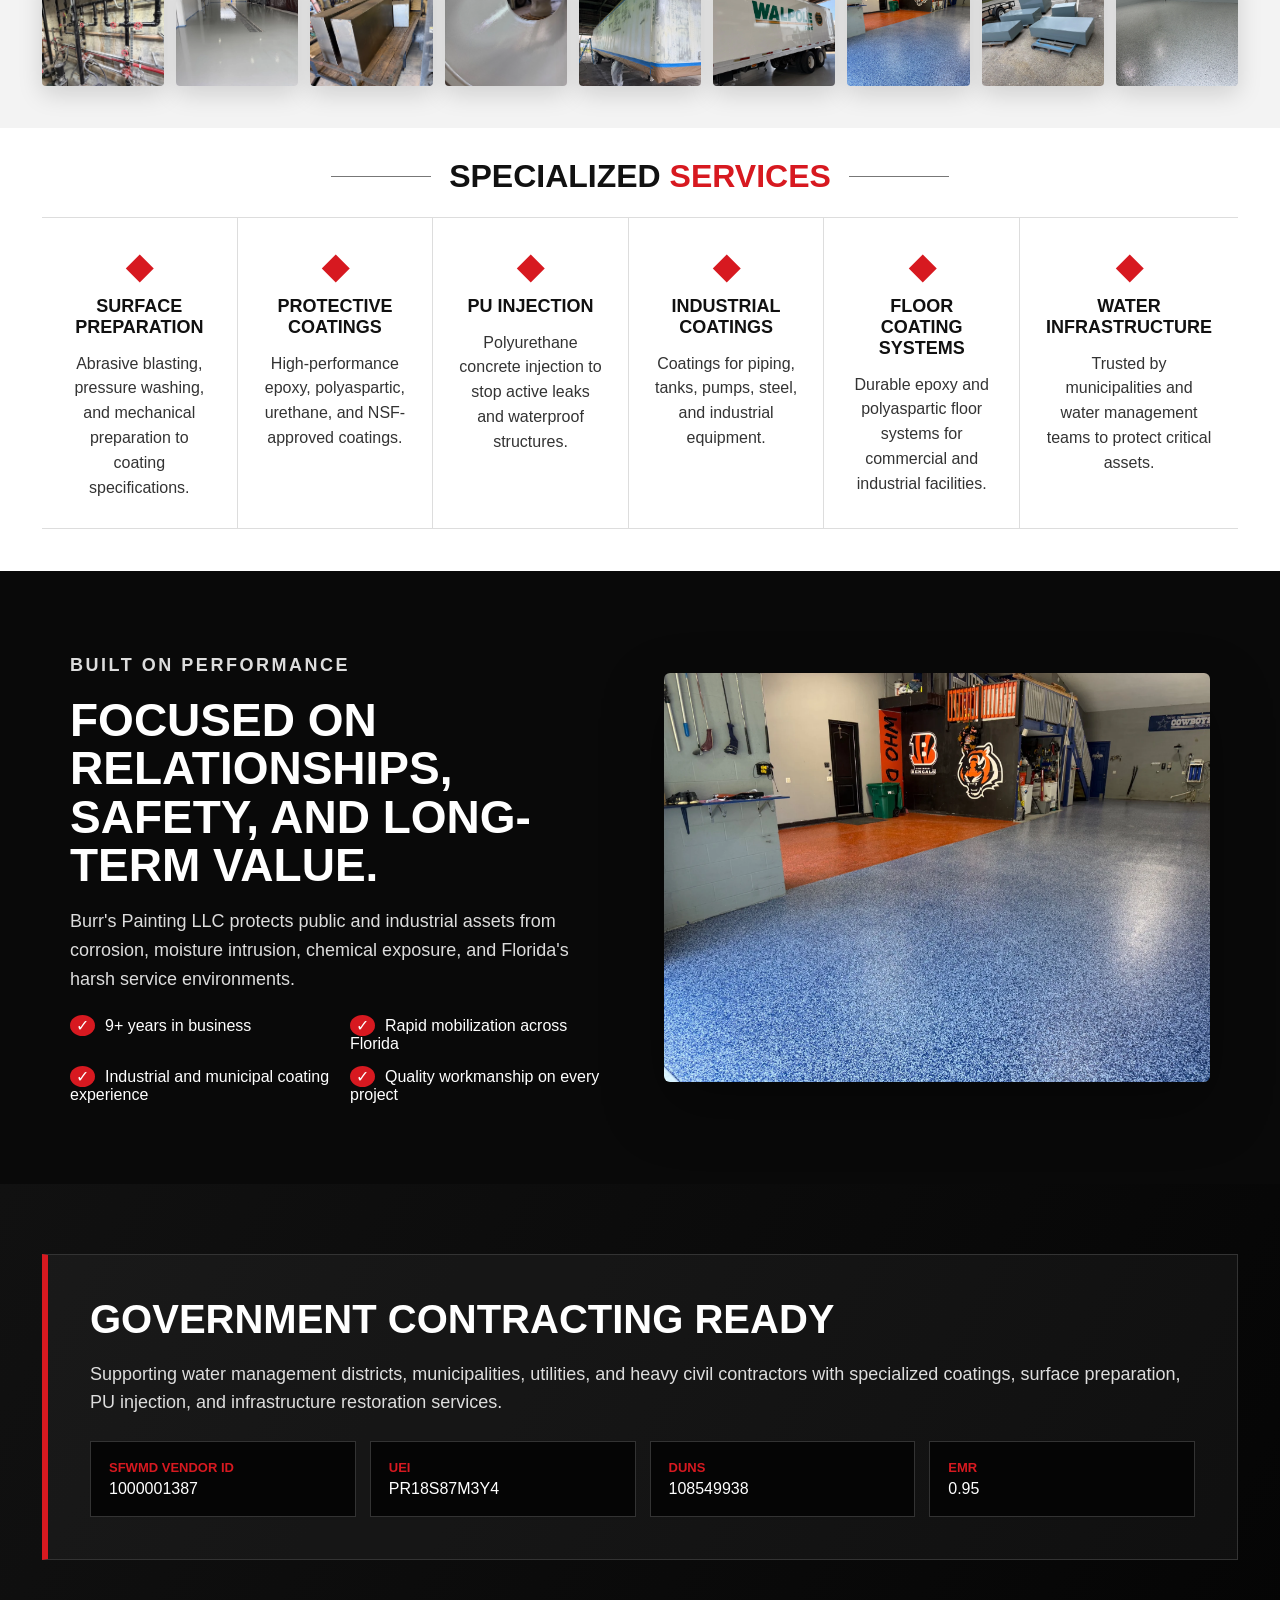
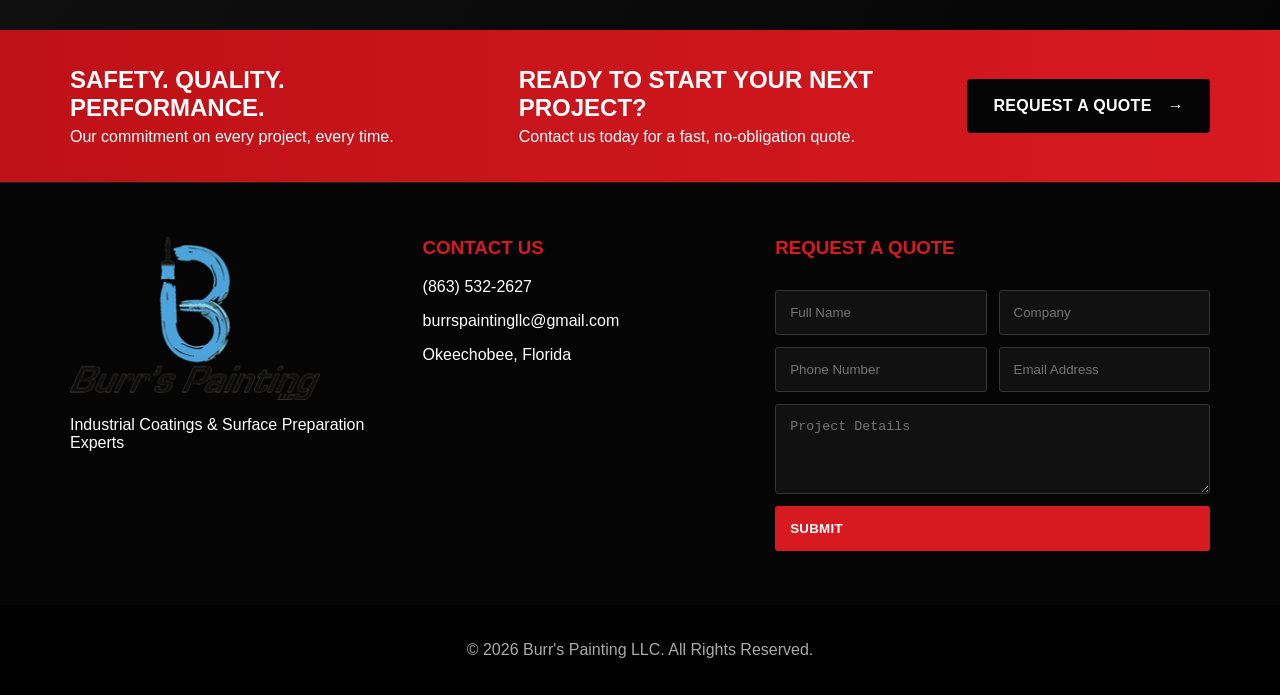
==== commit cd7dd6d8: "Add files via upload" ====
--- a/index.html
+++ b/index.html
@@ -4,168 +4,136 @@
   <meta charset="utf-8" />
   <meta name="viewport" content="width=device-width, initial-scale=1" />
   <title>Burr's Painting LLC | Industrial Coatings, PU Injection & Surface Preparation</title>
-  <meta name="description" content="Burr's Painting LLC provides industrial surface preparation, protective coatings, PU injection, epoxy flooring, and water infrastructure restoration across Florida." />
-  <link rel="preload" as="image" href="assets/images/hero-pu-piping.webp" />
+  <meta name="description" content="Burr's Painting LLC provides industrial surface preparation, protective coatings, PU injection, specialty flooring, and water infrastructure restoration across Florida." />
+  <link rel="preload" as="image" href="assets/images/hero-c44.webp">
   <link rel="stylesheet" href="style.css" />
 </head>
 <body>
-  <div class="topbar">
-    <span>SFWMD Vendor ID: <strong>1000001387</strong></span>
-    <span>UEI: <strong>PR18S87M3Y4</strong></span>
-    <span>DUNS: <strong>108549938</strong></span>
-    <span>EMR: <strong>0.95</strong></span>
-    <a href="tel:18635322627">(863) 532-2627</a>
-    <a href="mailto:burrspaintingllc@gmail.com">burrspaintingllc@gmail.com</a>
-  </div>
-
   <header class="site-header">
-    <a class="brand" href="#home" aria-label="Burr's Painting LLC Home">
-      <img src="assets/images/logo.png" alt="Burr's Painting LLC logo" />
-    </a>
+    <div class="topbar">
+      <span>SFWMD Vendor ID: <strong>1000001387</strong></span>
+      <span>UEI: <strong>PR18S87M3Y4</strong></span>
+      <span>DUNS: <strong>108549938</strong></span>
+      <span>EMR: <strong>0.95</strong></span>
+      <a href="tel:+18635322627">(863) 532-2627</a>
+      <a href="mailto:burrspaintingllc@gmail.com">burrspaintingllc@gmail.com</a>
+    </div>
     <nav class="nav" aria-label="Main navigation">
-      <a href="#about">About</a>
-      <a href="#services">Services</a>
-      <a href="#projects">Projects</a>
-      <a href="#government">Government Contracting</a>
-      <a href="#safety">Safety</a>
-      <a href="#contact">Contact</a>
+      <a class="brand" href="#home"><img src="assets/images/logo.png" alt="Burr's Painting LLC logo" /></a>
+      <button class="menu-toggle" aria-label="Open menu">☰</button>
+      <div class="nav-links">
+        <a href="#about">About</a>
+        <a href="#services">Services</a>
+        <a href="#projects">Projects</a>
+        <a href="#government">Government Contracting</a>
+        <a href="#safety">Safety</a>
+        <a href="#contact">Contact</a>
+      </div>
+      <a class="quote-btn" href="#contact">Request a Quote <span>→</span></a>
     </nav>
-    <a class="btn btn-primary" href="#contact">Request a Free Estimate</a>
   </header>
 
   <main id="home">
     <section class="hero">
-      <div class="hero-bg"></div>
+      <div class="hero-bg" aria-hidden="true"></div>
       <div class="hero-content">
         <p class="eyebrow">Florida Industrial Coatings Contractor</p>
-        <h1>Protecting Critical Infrastructure.<br><span>Delivering Long-Term Performance.</span></h1>
-        <p class="subline">Industrial Surface Preparation <b>•</b> Protective Coatings <b>•</b> PU Injection <b>•</b> Water Infrastructure Restoration</p>
-        <p class="hero-copy">Burr's Painting LLC provides industrial surface preparation, high-performance protective coating systems, polyurethane injection, and specialty floor coatings for water management infrastructure, municipal facilities, and industrial assets across Florida.</p>
+        <h1>Protecting Critical Infrastructure.<br><span>Delivering Performance.</span></h1>
+        <p class="service-line">Industrial Surface Preparation <b>•</b> Protective Coatings <b>•</b> PU Injection<br>Specialty Flooring <b>•</b> Water Control Structures</p>
+        <p class="hero-copy">Burr's Painting LLC provides industrial surface preparation, high-performance coatings, PU injection, and specialty floor coatings for water management infrastructure, municipal facilities, and industrial assets across Florida.</p>
         <div class="hero-actions">
-          <a class="btn btn-primary" href="#services">Our Services</a>
-          <a class="btn btn-outline" href="#projects">View Projects</a>
+          <a href="#projects" class="btn primary">View Our Projects <span>→</span></a>
+          <a href="#contact" class="btn secondary">Request a Quote <span>→</span></a>
         </div>
       </div>
     </section>
 
     <section class="trust-strip" aria-label="Credentials">
-      <div><strong>SFWMD Vendor</strong><span>Registered Vendor</span></div>
-      <div><strong>UEI Registered</strong><span>PR18S87M3Y4</span></div>
-      <div><strong>OSHA Compliant</strong><span>Safety Focused</span></div>
-      <div><strong>EMR 0.95</strong><span>Safety Rating</span></div>
+      <div class="credential"><span class="icon">◖</span><div><strong>SFWMD Vendor</strong><small>Registered Vendor</small></div></div>
+      <div class="credential"><span class="icon">♨</span><div><strong>OSHA Compliant</strong><small>Committed to Safety</small></div></div>
+      <div class="credential"><span class="icon">★</span><div><strong>EMR 0.95</strong><small>Experience Modification Rate</small></div></div>
+      <div class="credential"><span class="icon">◎</span><div><strong>9+ Years Experience</strong><small>Proven Performance</small></div></div>
     </section>
 
-    <section class="section" id="projects">
-      <div class="section-title">
-        <p>Real Burr's Painting Work</p>
-        <h2>Featured Projects</h2>
-      </div>
+    <section id="projects" class="section light">
+      <div class="section-title"><span></span><h2>Featured <em>Projects</em></h2><span></span></div>
       <div class="project-grid">
-        <article class="project-card">
-          <img src="assets/images/hero-pu-piping-thumb.webp" alt="C-44 Pump Station piping and PU injection work" />
-          <div><h3>C-44 Pump Station</h3><p>Polyurethane Injection • Pump Gallery Restoration</p></div>
-        </article>
-        <article class="project-card">
-          <img src="assets/images/walpole-floor-thumb.webp" alt="Walpole Truck Plaza epoxy and polyaspartic floor" />
-          <div><h3>Walpole Truck Plaza</h3><p>Epoxy & Polyaspartic Floor System</p></div>
-        </article>
-        <article class="project-card">
-          <img src="assets/images/coated-components-thumb.webp" alt="NSF coated industrial pump and piping components" />
-          <div><h3>Kolshak Industries</h3><p>NSF Protective Coatings for Pumps & Piping</p></div>
-        </article>
-        <article class="project-card">
-          <img src="assets/images/walpole-trailer-finished-thumb.webp" alt="Finished Walpole trailer coating project" />
-          <div><h3>Walpole Feed Trailer</h3><p>Surface Preparation • Industrial Finish Coating</p></div>
-        </article>
+        <article class="project-card"><img src="assets/images/c44.webp" alt="C-44 Pump Station piping and PU injection work"><div><h3>C-44 Pump Station</h3><p>PU Injection & Protective Coatings<br>Pump Gallery Restoration</p><a href="#gallery">→</a></div></article>
+        <article class="project-card"><img src="assets/images/walpole-floor.webp" alt="Walpole Truck Plaza epoxy and polyaspartic floor system"><div><h3>Walpole Truck Plaza</h3><p>Epoxy & Polyaspartic<br>Floor System</p><a href="#gallery">→</a></div></article>
+        <article class="project-card"><img src="assets/images/kolshak-pipe.webp" alt="NSF coated pipe and pump component"><div><h3>Kolshak Industries</h3><p>NSF Protective Coatings<br>for Pumps & Piping</p><a href="#gallery">→</a></div></article>
+        <article class="project-card"><img src="assets/images/water-control.webp" alt="Water control structure"><div><h3>Water Control Structures</h3><p>Protective Coatings for<br>Gates & Spillways</p><a href="#gallery">→</a></div></article>
       </div>
     </section>
 
-    <section class="section services" id="services">
-      <div class="section-title">
-        <p>Specialized Services</p>
-        <h2>Industrial Coatings & Infrastructure Restoration</h2>
-      </div>
-      <div class="service-grid">
-        <div class="service"><h3>Surface Preparation</h3><p>Abrasive blasting, high-pressure washing, sanding, and mechanical preparation to SSPC standards for optimal coating adhesion.</p></div>
-        <div class="service"><h3>Protective Coatings</h3><p>High-performance epoxy, polyaspartic, urethane, and NSF-approved coatings for corrosion protection and long-term service life.</p></div>
-        <div class="service"><h3>PU Injection</h3><p>Polyurethane concrete injection to stop active leaks, restore integrity, and protect pump galleries and water infrastructure.</p></div>
-        <div class="service"><h3>Industrial Coatings</h3><p>Coating systems for piping, tanks, pumps, fabricated steel, trailers, and equipment in demanding service environments.</p></div>
-        <div class="service"><h3>Floor Coating Systems</h3><p>Durable epoxy and polyaspartic floor systems for industrial, commercial, maintenance, and shop facilities.</p></div>
-        <div class="service"><h3>Water & Wastewater Experts</h3><p>Trusted by municipalities, water management districts, and industrial clients to protect critical infrastructure.</p></div>
+    <section id="gallery" class="section gallery-section">
+      <div class="section-title"><span></span><h2>Project <em>Gallery</em></h2><span></span></div>
+      <div class="gallery">
+        <img src="assets/images/c44.webp" alt="C-44 pump station gallery piping">
+        <img src="assets/images/walpole-floor.webp" alt="Finished epoxy and polyaspartic floor">
+        <img src="assets/images/kolshak-pipe.webp" alt="NSF coated pipe">
+        <img src="assets/images/water-control.webp" alt="Water control structure">
+        <img src="assets/images/trailer-prep.webp" alt="Walpole trailer surface preparation">
+        <img src="assets/images/trailer-finished.webp" alt="Finished Walpole trailer coating">
+        <img src="assets/images/flake-floor.webp" alt="Decorative flake floor coating">
+        <img src="assets/images/boxes.webp" alt="Shop coated fabricated steel components">
+        <img src="assets/images/white-pipe.webp" alt="White coated pipe interior/exterior finish">
       </div>
     </section>
 
-    <section class="section before-after">
-      <div class="section-title">
-        <p>Before, During & After</p>
-        <h2>Walpole Feed Trailer Coating</h2>
-      </div>
-      <div class="before-grid">
-        <figure><img src="assets/images/walpole-trailer-prep-thumb.webp" alt="Walpole trailer surface preparation" /><figcaption>Surface Preparation</figcaption></figure>
-        <figure><img src="assets/images/walpole-trailer-prep2-thumb.webp" alt="Walpole trailer prep close-up" /><figcaption>Prepped Substrate</figcaption></figure>
-        <figure><img src="assets/images/walpole-trailer-finished-thumb.webp" alt="Finished Walpole trailer coating" /><figcaption>Finished Coating</figcaption></figure>
-        <figure><img src="assets/images/walpole-trailer-side-thumb.webp" alt="Finished Walpole trailer side view" /><figcaption>Completed Exterior</figcaption></figure>
+    <section id="services" class="section services">
+      <div class="section-title"><span></span><h2>Specialized <em>Services</em></h2><span></span></div>
+      <div class="service-grid">
+        <div class="service"><strong>Surface Preparation</strong><p>Abrasive blasting, pressure washing, and mechanical preparation to coating specifications.</p></div>
+        <div class="service"><strong>Protective Coatings</strong><p>High-performance epoxy, polyaspartic, urethane, and NSF-approved coatings.</p></div>
+        <div class="service"><strong>PU Injection</strong><p>Polyurethane concrete injection to stop active leaks and waterproof structures.</p></div>
+        <div class="service"><strong>Industrial Coatings</strong><p>Coatings for piping, tanks, pumps, steel, and industrial equipment.</p></div>
+        <div class="service"><strong>Floor Coating Systems</strong><p>Durable epoxy and polyaspartic floor systems for commercial and industrial facilities.</p></div>
+        <div class="service"><strong>Water Infrastructure</strong><p>Trusted by municipalities and water management teams to protect critical assets.</p></div>
       </div>
     </section>
 
-    <section class="section gallery">
-      <div class="section-title">
-        <p>Project Gallery</p>
-        <h2>Coatings, Floors & Shop-Applied Systems</h2>
+    <section id="about" class="split dark">
+      <div>
+        <p class="eyebrow">Built on Performance</p>
+        <h2>Focused on relationships, safety, and long-term value.</h2>
+        <p>Burr's Painting LLC protects public and industrial assets from corrosion, moisture intrusion, chemical exposure, and Florida's harsh service environments.</p>
+        <ul class="checks"><li>9+ years in business</li><li>Rapid mobilization across Florida</li><li>Industrial and municipal coating experience</li><li>Quality workmanship on every project</li></ul>
       </div>
-      <div class="gallery-grid">
-        <img src="assets/images/flake-floor-thumb.webp" alt="Decorative flake floor coating" />
-        <img src="assets/images/shop-coated-boxes-thumb.webp" alt="Shop coated steel boxes" />
-        <img src="assets/images/shop-raw-boxes-thumb.webp" alt="Fabricated steel boxes before coating" />
-        <img src="assets/images/interior-pipe-thumb.webp" alt="Interior coated pipe surface" />
-        <img src="assets/images/white-pipe-thumb.webp" alt="White NSF coated pipe" />
-        <img src="assets/images/c44-floor-before-thumb.webp" alt="Pump gallery floor prior to restoration" />
+      <img src="assets/images/flake-floor.webp" alt="Finished decorative flake floor coating">
+    </section>
+
+    <section id="government" class="section gov">
+      <div class="gov-card">
+        <h2>Government Contracting Ready</h2>
+        <p>Supporting water management districts, municipalities, utilities, and heavy civil contractors with specialized coatings, surface preparation, PU injection, and infrastructure restoration services.</p>
+        <div class="id-grid">
+          <span><b>SFWMD Vendor ID</b>1000001387</span><span><b>UEI</b>PR18S87M3Y4</span><span><b>DUNS</b>108549938</span><span><b>EMR</b>0.95</span>
+        </div>
       </div>
     </section>
 
-    <section class="stats" id="government">
-      <div><strong>9+</strong><span>Years in Business</span></div>
-      <div><strong>0.95</strong><span>EMR Safety Rating</span></div>
-      <div><strong>1000001387</strong><span>SFWMD Vendor ID</span></div>
-      <div><strong>PR18S87M3Y4</strong><span>UEI Number</span></div>
-      <div><strong>108549938</strong><span>DUNS Number</span></div>
+    <section id="safety" class="cta-band">
+      <div><h2>Safety. Quality. Performance.</h2><p>Our commitment on every project, every time.</p></div>
+      <div><h2>Ready to start your next project?</h2><p>Contact us today for a fast, no-obligation quote.</p></div>
+      <a href="#contact" class="btn dark-btn">Request a Quote <span>→</span></a>
     </section>
 
-    <section class="section split" id="about">
-      <div>
-        <p class="eyebrow">Built on Performance</p>
-        <h2>Focused on Relationships.</h2>
-        <p>Burr's Painting LLC delivers industrial surface preparation and protective coating solutions for water management districts, municipalities, heavy civil contractors, and industrial clients. We focus on quality workmanship, safety, and long-term value on every project.</p>
-        <ul class="checks" id="safety">
-          <li>Safety-focused crews</li>
-          <li>Rapid mobilization</li>
-          <li>Industrial and municipal experience</li>
-          <li>Performance-driven coating systems</li>
-        </ul>
-      </div>
-      <div class="contact-card" id="contact">
-        <h2>Request a Quote</h2>
-        <p>Tell us about your project and we'll follow up directly.</p>
-        <form action="mailto:burrspaintingllc@gmail.com" method="post" enctype="text/plain">
-          <input name="name" placeholder="Full Name" required />
-          <input name="company" placeholder="Company" />
-          <input name="email" type="email" placeholder="Email Address" required />
-          <input name="phone" placeholder="Phone Number" />
-          <textarea name="project" placeholder="Project Details" rows="5"></textarea>
-          <button class="btn btn-primary" type="submit">Submit Request</button>
-        </form>
-      </div>
+    <section id="contact" class="footer-contact">
+      <div><img src="assets/images/logo.png" alt="Burr's Painting LLC logo"/><p>Industrial Coatings & Surface Preparation Experts</p></div>
+      <div><h3>Contact Us</h3><p><a href="tel:+18635322627">(863) 532-2627</a></p><p><a href="mailto:burrspaintingllc@gmail.com">burrspaintingllc@gmail.com</a></p><p>Okeechobee, Florida</p></div>
+      <form action="mailto:burrspaintingllc@gmail.com" method="post" enctype="text/plain">
+        <h3>Request a Quote</h3>
+        <input name="Name" placeholder="Full Name" required>
+        <input name="Company" placeholder="Company">
+        <input name="Phone" placeholder="Phone Number">
+        <input name="Email" placeholder="Email Address" type="email">
+        <textarea name="Project Details" placeholder="Project Details" rows="4"></textarea>
+        <button type="submit">Submit</button>
+      </form>
     </section>
   </main>
 
-  <footer>
-    <img src="assets/images/logo.png" alt="Burr's Painting LLC logo" />
-    <div>
-      <strong>Burr's Painting LLC</strong><br>
-      Okeechobee, Florida<br>
-      <a href="tel:18635322627">(863) 532-2627</a> • <a href="mailto:burrspaintingllc@gmail.com">burrspaintingllc@gmail.com</a>
-    </div>
-    <small>© 2026 Burr's Painting LLC. All rights reserved.</small>
-  </footer>
+  <footer><p>© 2026 Burr's Painting LLC. All Rights Reserved.</p></footer>
+  <script src="script.js"></script>
 </body>
-</html>
+</html>
--- a/style.css
+++ b/style.css
@@ -1 +1 @@
-:root{--red:#d71920;--black:#050505;--charcoal:#101010;--steel:#f4f4f4;--text:#111;--muted:#656565;--line:#dedede;--max:1380px}*{box-sizing:border-box}html{scroll-behavior:smooth}body{margin:0;font-family:Arial,Helvetica,sans-serif;color:var(--text);background:#fff}a{color:inherit;text-decoration:none}.topbar{background:#050505;color:#fff;display:flex;gap:28px;justify-content:center;align-items:center;flex-wrap:wrap;padding:10px 18px;font-size:14px}.topbar a{color:#fff}.site-header{height:112px;display:flex;align-items:center;gap:28px;max-width:var(--max);margin:auto;padding:16px 32px;background:#fff}.brand img{width:240px;max-height:82px;object-fit:contain}.nav{display:flex;gap:28px;margin-left:auto;font-size:14px;font-weight:800;text-transform:uppercase}.nav a:hover{color:var(--red)}.btn{display:inline-flex;align-items:center;justify-content:center;gap:10px;border-radius:4px;padding:16px 26px;font-weight:900;text-transform:uppercase;font-size:14px;border:2px solid transparent}.btn-primary{background:var(--red);color:#fff;box-shadow:0 10px 25px rgba(215,25,32,.22)}.btn-outline{color:#fff;border-color:rgba(255,255,255,.55);background:rgba(0,0,0,.2)}.hero{position:relative;min-height:690px;overflow:hidden;background:#050505}.hero-bg{position:absolute;inset:0;background:linear-gradient(90deg,rgba(0,0,0,.94) 0%,rgba(0,0,0,.78) 36%,rgba(0,0,0,.35) 72%,rgba(0,0,0,.8) 100%),url('assets/images/hero-pu-piping.webp') center/cover no-repeat;filter:saturate(.95)}.hero-content{position:relative;z-index:1;max-width:var(--max);margin:auto;padding:75px 32px 90px;color:#fff}.eyebrow{color:var(--red);letter-spacing:4px;text-transform:uppercase;font-weight:900;font-size:14px}.hero h1{font-size:68px;line-height:.96;margin:15px 0 20px;letter-spacing:-3px;text-transform:uppercase;max-width:780px}.hero h1 span{color:var(--red)}.subline{font-size:19px;font-weight:600}.subline b{color:var(--red);margin:0 8px}.hero-copy{font-size:18px;line-height:1.55;max-width:750px}.hero-actions{display:flex;gap:20px;margin-top:30px}.trust-strip{background:#080808;color:#fff;display:grid;grid-template-columns:repeat(4,1fr);border-top:1px solid #333;border-bottom:4px solid var(--red)}.trust-strip div{padding:24px 28px;text-align:center;border-right:1px solid #333}.trust-strip strong{display:block;font-size:18px;text-transform:uppercase}.trust-strip span{display:block;margin-top:4px;color:#ddd}.section{max-width:var(--max);margin:auto;padding:58px 32px}.section-title{text-align:center;margin-bottom:34px}.section-title p{margin:0 0 8px;color:var(--red);font-weight:900;letter-spacing:2px;text-transform:uppercase}.section-title h2{font-size:34px;margin:0;text-transform:uppercase}.project-grid{display:grid;grid-template-columns:repeat(4,1fr);gap:22px}.project-card{position:relative;min-height:260px;border-radius:6px;overflow:hidden;background:#111;box-shadow:0 20px 40px rgba(0,0,0,.18)}.project-card img{width:100%;height:100%;position:absolute;inset:0;object-fit:cover;opacity:.82;transition:.25s}.project-card:hover img{transform:scale(1.05);opacity:.98}.project-card div{position:absolute;left:0;right:0;bottom:0;padding:52px 22px 22px;color:#fff;background:linear-gradient(transparent,rgba(0,0,0,.95))}.project-card h3{margin:0 0 6px;text-transform:uppercase}.project-card p{margin:0;line-height:1.35}.services{background:#fff}.service-grid{display:grid;grid-template-columns:repeat(3,1fr);gap:20px}.service{border:1px solid var(--line);padding:30px;border-radius:8px;background:#fff;box-shadow:0 12px 30px rgba(0,0,0,.05)}.service h3{color:var(--red);text-transform:uppercase;margin-top:0}.service p{color:#333;line-height:1.6}.before-after{background:#f7f7f7;max-width:none}.before-after .section-title,.before-grid{max-width:var(--max);margin-left:auto;margin-right:auto}.before-grid{display:grid;grid-template-columns:repeat(4,1fr);gap:18px}.before-grid figure{margin:0;background:#fff;border-radius:8px;overflow:hidden;box-shadow:0 12px 25px rgba(0,0,0,.09)}.before-grid img{width:100%;height:210px;object-fit:cover}.before-grid figcaption{font-weight:900;text-transform:uppercase;padding:15px;text-align:center}.gallery-grid{display:grid;grid-template-columns:repeat(6,1fr);gap:12px}.gallery-grid img{width:100%;height:170px;object-fit:cover;border-radius:5px}.stats{background:#080808;color:#fff;display:grid;grid-template-columns:repeat(5,1fr);border-top:4px solid var(--red);border-bottom:4px solid var(--red)}.stats div{text-align:center;padding:30px 20px;border-right:1px solid #333}.stats strong{font-size:28px;display:block;color:#fff}.stats span{font-size:13px;text-transform:uppercase;color:#ddd}.split{display:grid;grid-template-columns:1.1fr .9fr;gap:48px;align-items:start}.split h2{font-size:42px;text-transform:uppercase;margin:.1em 0}.split p{font-size:18px;line-height:1.6;color:#333}.checks{list-style:none;padding:0;margin:25px 0 0}.checks li{margin:10px 0;font-weight:700}.checks li:before{content:'✓';color:#fff;background:var(--red);display:inline-grid;place-items:center;width:22px;height:22px;border-radius:50%;margin-right:12px}.contact-card{background:#111;color:#fff;border-radius:8px;padding:36px;box-shadow:0 25px 50px rgba(0,0,0,.2)}.contact-card p{color:#ddd}.contact-card form{display:grid;grid-template-columns:1fr 1fr;gap:14px}.contact-card textarea,.contact-card button{grid-column:1/-1}.contact-card input,.contact-card textarea{padding:15px;border:0;border-radius:4px;font:inherit}footer{background:#050505;color:#fff;display:flex;gap:30px;align-items:center;justify-content:center;flex-wrap:wrap;padding:38px 24px}footer img{width:170px;filter:brightness(1.08)}footer a{color:#fff}@media (max-width:1000px){.site-header{height:auto;flex-wrap:wrap}.nav{order:3;width:100%;justify-content:center;flex-wrap:wrap}.hero h1{font-size:48px}.project-grid,.before-grid{grid-template-columns:repeat(2,1fr)}.service-grid{grid-template-columns:1fr 1fr}.gallery-grid{grid-template-columns:repeat(3,1fr)}.trust-strip,.stats{grid-template-columns:repeat(2,1fr)}.split{grid-template-columns:1fr}}@media (max-width:640px){.topbar{font-size:12px;gap:10px}.site-header{padding:14px}.brand img{width:190px}.nav{gap:13px;font-size:12px}.site-header>.btn{width:100%}.hero{min-height:auto}.hero-content{padding:55px 20px}.hero h1{font-size:37px;letter-spacing:-1px}.hero-actions{flex-direction:column}.project-grid,.before-grid,.service-grid,.gallery-grid,.trust-strip,.stats{grid-template-columns:1fr}.contact-card form{grid-template-columns:1fr}.section{padding:42px 20px}.gallery-grid img{height:230px}}
+:root{--red:#d71920;--dark:#050505;--charcoal:#111;--white:#fff;--muted:#d9d9d9;--line:#2a2a2a}*{box-sizing:border-box}html{scroll-behavior:smooth}body{margin:0;font-family:Arial,Helvetica,sans-serif;background:#060606;color:#fff}a{color:inherit;text-decoration:none}img{max-width:100%;display:block}.site-header{position:sticky;top:0;z-index:20;background:rgba(0,0,0,.92);backdrop-filter:blur(10px);box-shadow:0 10px 30px rgba(0,0,0,.35)}.topbar{height:42px;display:flex;align-items:center;justify-content:center;gap:28px;border-bottom:1px solid var(--line);font-size:14px;color:#eee;white-space:nowrap}.topbar span,.topbar a{opacity:.96}.topbar span:before,.topbar a:before{color:var(--red);margin-right:6px}.nav{height:98px;display:flex;align-items:center;gap:34px;padding:0 48px}.brand img{width:235px;max-height:82px;object-fit:contain}.nav-links{margin-left:auto;display:flex;gap:30px;align-items:center;text-transform:uppercase;font-weight:800;font-size:14px;letter-spacing:.02em}.nav-links a{transition:.2s}.nav-links a:hover{color:var(--red)}.quote-btn,.btn,button{background:var(--red);color:#fff;padding:18px 26px;border-radius:4px;font-weight:900;text-transform:uppercase;letter-spacing:.02em;display:inline-flex;gap:16px;align-items:center;border:0;cursor:pointer}.quote-btn{box-shadow:0 16px 30px rgba(215,25,32,.3)}.menu-toggle{display:none}.hero{position:relative;min-height:580px;display:flex;align-items:center;overflow:hidden;border-bottom:1px solid #111}.hero-bg{position:absolute;inset:0;background:linear-gradient(90deg,rgba(0,0,0,.97) 0%,rgba(0,0,0,.84) 28%,rgba(0,0,0,.33) 65%,rgba(0,0,0,.08) 100%),url('assets/images/hero-c44.webp') center/cover no-repeat;filter:contrast(1.08) saturate(1.1)}.hero-content{position:relative;z-index:1;width:min(760px,92vw);padding:72px 0 70px 48px}.eyebrow{color:var(--red);font-weight:900;text-transform:uppercase;letter-spacing:.14em;margin:0 0 16px}.hero h1{font-size:clamp(42px,6vw,78px);line-height:.94;margin:0 0 18px;text-transform:uppercase;font-weight:1000;letter-spacing:-.04em}.hero h1 span{color:var(--red)}.service-line{font-size:22px;line-height:1.35;margin:0 0 18px}.service-line b{color:var(--red);margin:0 8px}.hero-copy{font-size:17px;line-height:1.55;color:#f3f3f3;margin:0 0 28px;max-width:720px}.hero-actions{display:flex;gap:18px;flex-wrap:wrap}.btn.secondary{background:rgba(0,0,0,.34);border:1px solid rgba(255,255,255,.7)}.trust-strip{display:grid;grid-template-columns:repeat(4,1fr);background:#0b0b0b;border-top:1px solid #202020;border-bottom:4px solid var(--red)}.credential{display:flex;align-items:center;gap:20px;padding:26px 46px;border-right:1px solid #333}.credential:last-child{border-right:0}.icon{font-size:40px;color:var(--red);line-height:1}.credential strong{display:block;text-transform:uppercase;font-size:17px}.credential small{display:block;color:#ddd;font-size:15px;margin-top:4px}.section{padding:30px 42px 42px}.light{background:linear-gradient(#f9f9f9,#f0f0f0);color:#080808}.section-title{display:flex;align-items:center;justify-content:center;gap:18px;margin:0 auto 22px}.section-title span{height:1px;width:100px;background:#777}.section-title h2{text-transform:uppercase;font-size:32px;margin:0}.section-title em{color:var(--red);font-style:normal}.project-grid{display:grid;grid-template-columns:repeat(4,1fr);gap:18px;max-width:1560px;margin:0 auto}.project-card{border-radius:4px;overflow:hidden;background:#0a0a0a;box-shadow:0 8px 24px rgba(0,0,0,.18)}.project-card img{height:170px;width:100%;object-fit:cover}.project-card div{padding:18px 20px 20px;position:relative;background:linear-gradient(180deg,#111,#050505)}.project-card h3{margin:0 0 8px;color:#fff;text-transform:uppercase;font-size:21px}.project-card p{margin:0;color:#fff;line-height:1.35;font-size:16px}.project-card a{position:absolute;right:16px;bottom:16px;background:var(--red);width:42px;height:42px;border-radius:4px;display:grid;place-items:center;font-size:26px}.gallery-section{background:#f3f3f3;color:#080808;padding-top:18px}.gallery{display:grid;grid-template-columns:repeat(9,1fr);gap:12px;max-width:1560px;margin:0 auto}.gallery img{height:116px;width:100%;object-fit:cover;border-radius:4px;box-shadow:0 8px 24px rgba(0,0,0,.15)}.services{background:#fff;color:#111}.service-grid{display:grid;grid-template-columns:repeat(6,1fr);gap:0;max-width:1560px;margin:0 auto;border-top:1px solid #ddd;border-bottom:1px solid #ddd}.service{padding:28px 26px;text-align:center;border-right:1px solid #ddd}.service:last-child{border-right:0}.service strong{display:block;color:#111;text-transform:uppercase;font-size:18px;margin-bottom:14px}.service strong:before{content:'◆';display:block;color:var(--red);font-size:34px;margin-bottom:10px}.service p{color:#333;line-height:1.55;margin:0}.split{display:grid;grid-template-columns:1fr 1fr;align-items:center;gap:48px;padding:80px 70px}.split.dark{background:#090909}.split h2{font-size:46px;line-height:1.05;text-transform:uppercase;margin:0 0 18px}.split p{font-size:18px;line-height:1.6;color:#ddd}.split img{border-radius:6px;box-shadow:0 24px 60px rgba(0,0,0,.35)}.checks{list-style:none;padding:0;margin:22px 0 0;display:grid;grid-template-columns:1fr 1fr;gap:14px}.checks li:before{content:'✓';color:#fff;background:var(--red);border-radius:50%;margin-right:10px;padding:2px 6px}.gov{background:linear-gradient(120deg,#111,#050505);padding:70px 42px}.gov-card{max-width:1260px;margin:auto;border:1px solid #333;padding:42px;background:rgba(255,255,255,.04);border-left:6px solid var(--red)}.gov-card h2{font-size:40px;text-transform:uppercase;margin:0 0 12px}.gov-card p{font-size:18px;line-height:1.6;color:#ddd}.id-grid{display:grid;grid-template-columns:repeat(4,1fr);gap:14px;margin-top:24px}.id-grid span{background:#050505;border:1px solid #333;padding:18px}.id-grid b{display:block;color:var(--red);font-size:13px;text-transform:uppercase;margin-bottom:5px}.cta-band{display:grid;grid-template-columns:1fr 1fr auto;align-items:center;gap:36px;background:linear-gradient(90deg,#be1117,var(--red));padding:36px 70px}.cta-band h2{margin:0;text-transform:uppercase}.cta-band p{margin:6px 0 0}.dark-btn{background:#050505}.footer-contact{display:grid;grid-template-columns:1fr 1fr 1.4fr;gap:42px;background:#050505;padding:54px 70px;border-top:1px solid #222}.footer-contact img{width:250px}.footer-contact h3{text-transform:uppercase;color:var(--red);margin-top:0}.footer-contact form{display:grid;grid-template-columns:1fr 1fr;gap:12px}.footer-contact textarea,.footer-contact form h3,.footer-contact button{grid-column:1/-1}.footer-contact input,.footer-contact textarea{padding:14px;border:1px solid #333;background:#111;color:#fff;border-radius:3px}.footer-contact button{background:var(--red);color:#fff;padding:15px;font-weight:900;text-transform:uppercase;border:0;border-radius:3px}footer{background:#010101;color:#aaa;text-align:center;padding:20px}.footer-contact a:hover{color:var(--red)}@media(max-width:1100px){.topbar{overflow:auto;justify-content:flex-start;padding:0 16px}.nav{height:auto;padding:16px 20px;gap:18px}.brand img{width:190px}.menu-toggle{display:block;margin-left:auto;background:transparent;border:1px solid #444;padding:10px 14px}.nav-links{display:none;position:absolute;top:100%;left:0;right:0;background:#050505;padding:20px;flex-direction:column;align-items:flex-start}.nav-links.open{display:flex}.quote-btn{display:none}.hero-content{padding-left:24px}.trust-strip,.project-grid,.service-grid,.id-grid,.footer-contact{grid-template-columns:1fr 1fr}.gallery{grid-template-columns:repeat(3,1fr)}.split{grid-template-columns:1fr;padding:50px 24px}.cta-band{grid-template-columns:1fr;padding:30px 24px}.credential{padding:20px}}@media(max-width:700px){.topbar{font-size:12px}.hero{min-height:660px}.hero h1{font-size:42px}.service-line{font-size:18px}.project-grid,.service-grid,.trust-strip,.id-grid,.footer-contact{grid-template-columns:1fr}.gallery{grid-template-columns:repeat(2,1fr)}.section{padding:28px 18px}.credential{border-right:0;border-bottom:1px solid #222}.footer-contact form{grid-template-columns:1fr}.section-title span{width:40px}.hero-bg{background-position:62% center}}
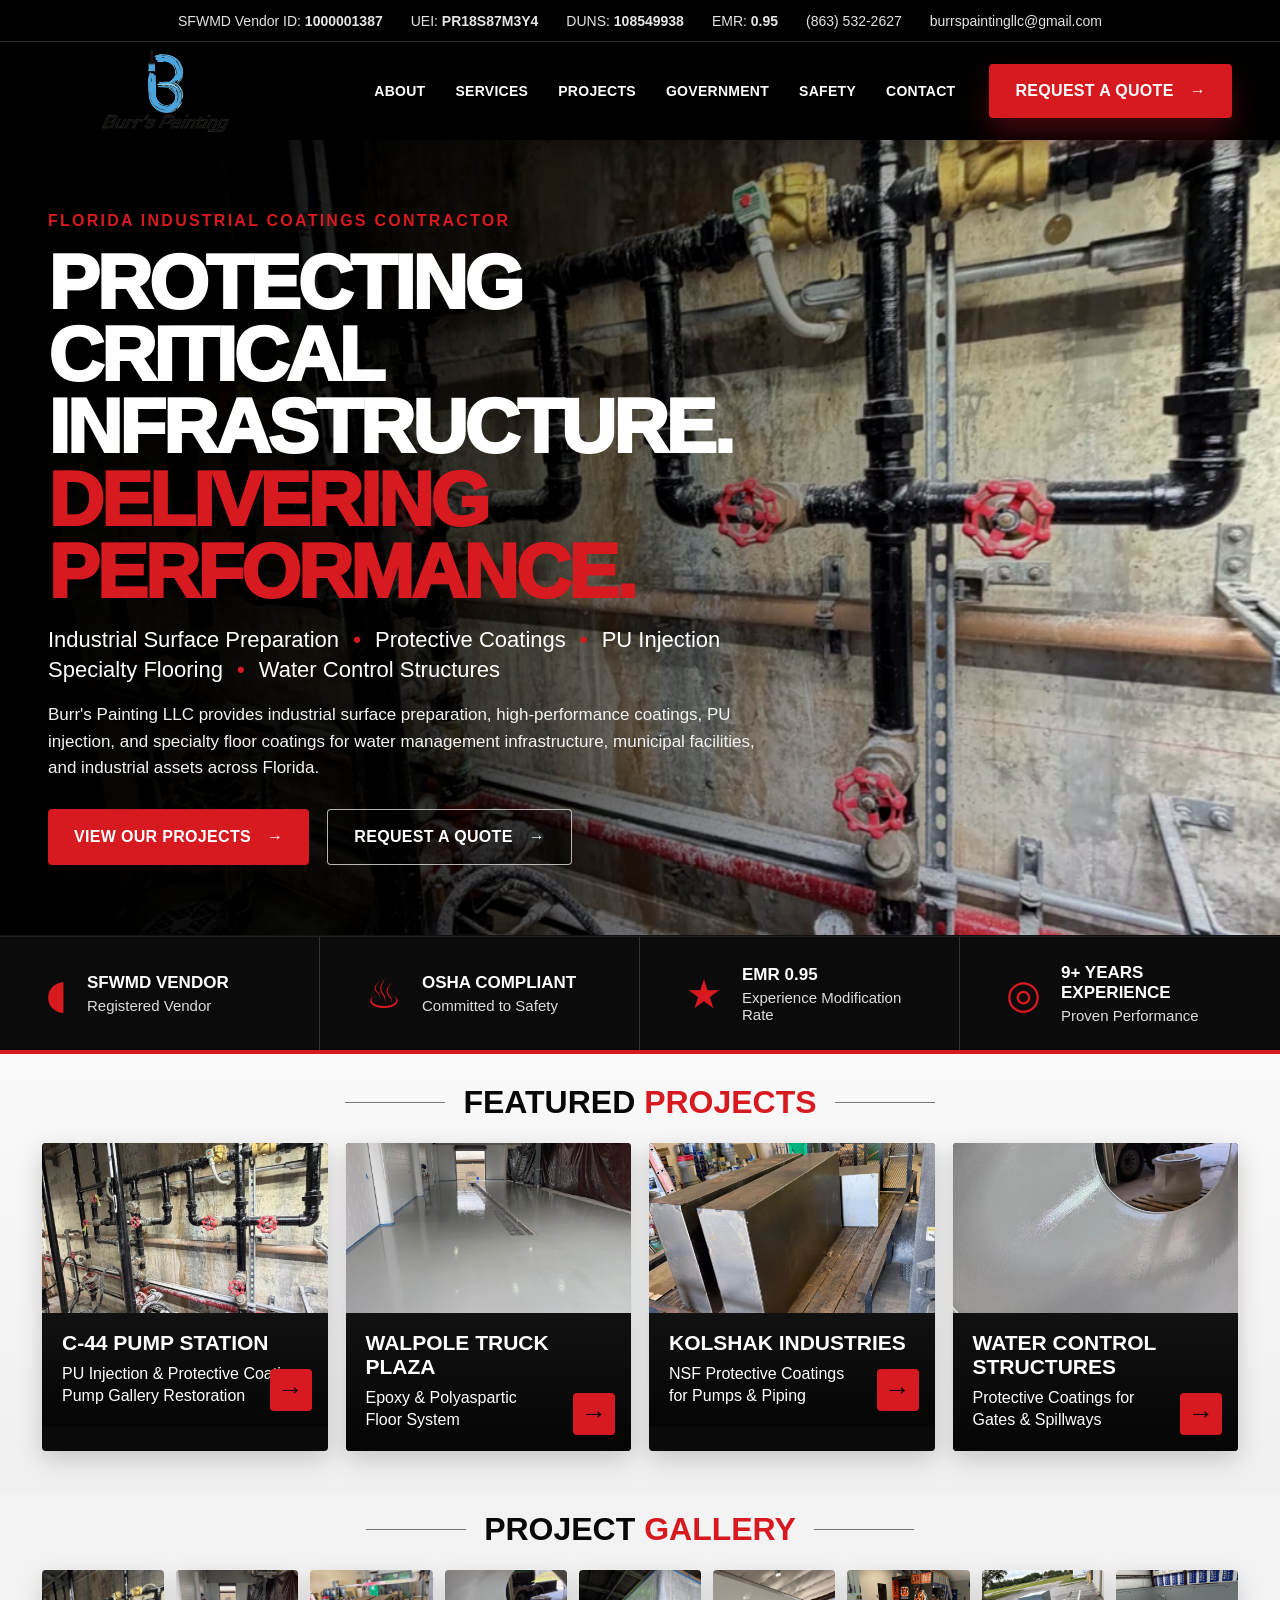
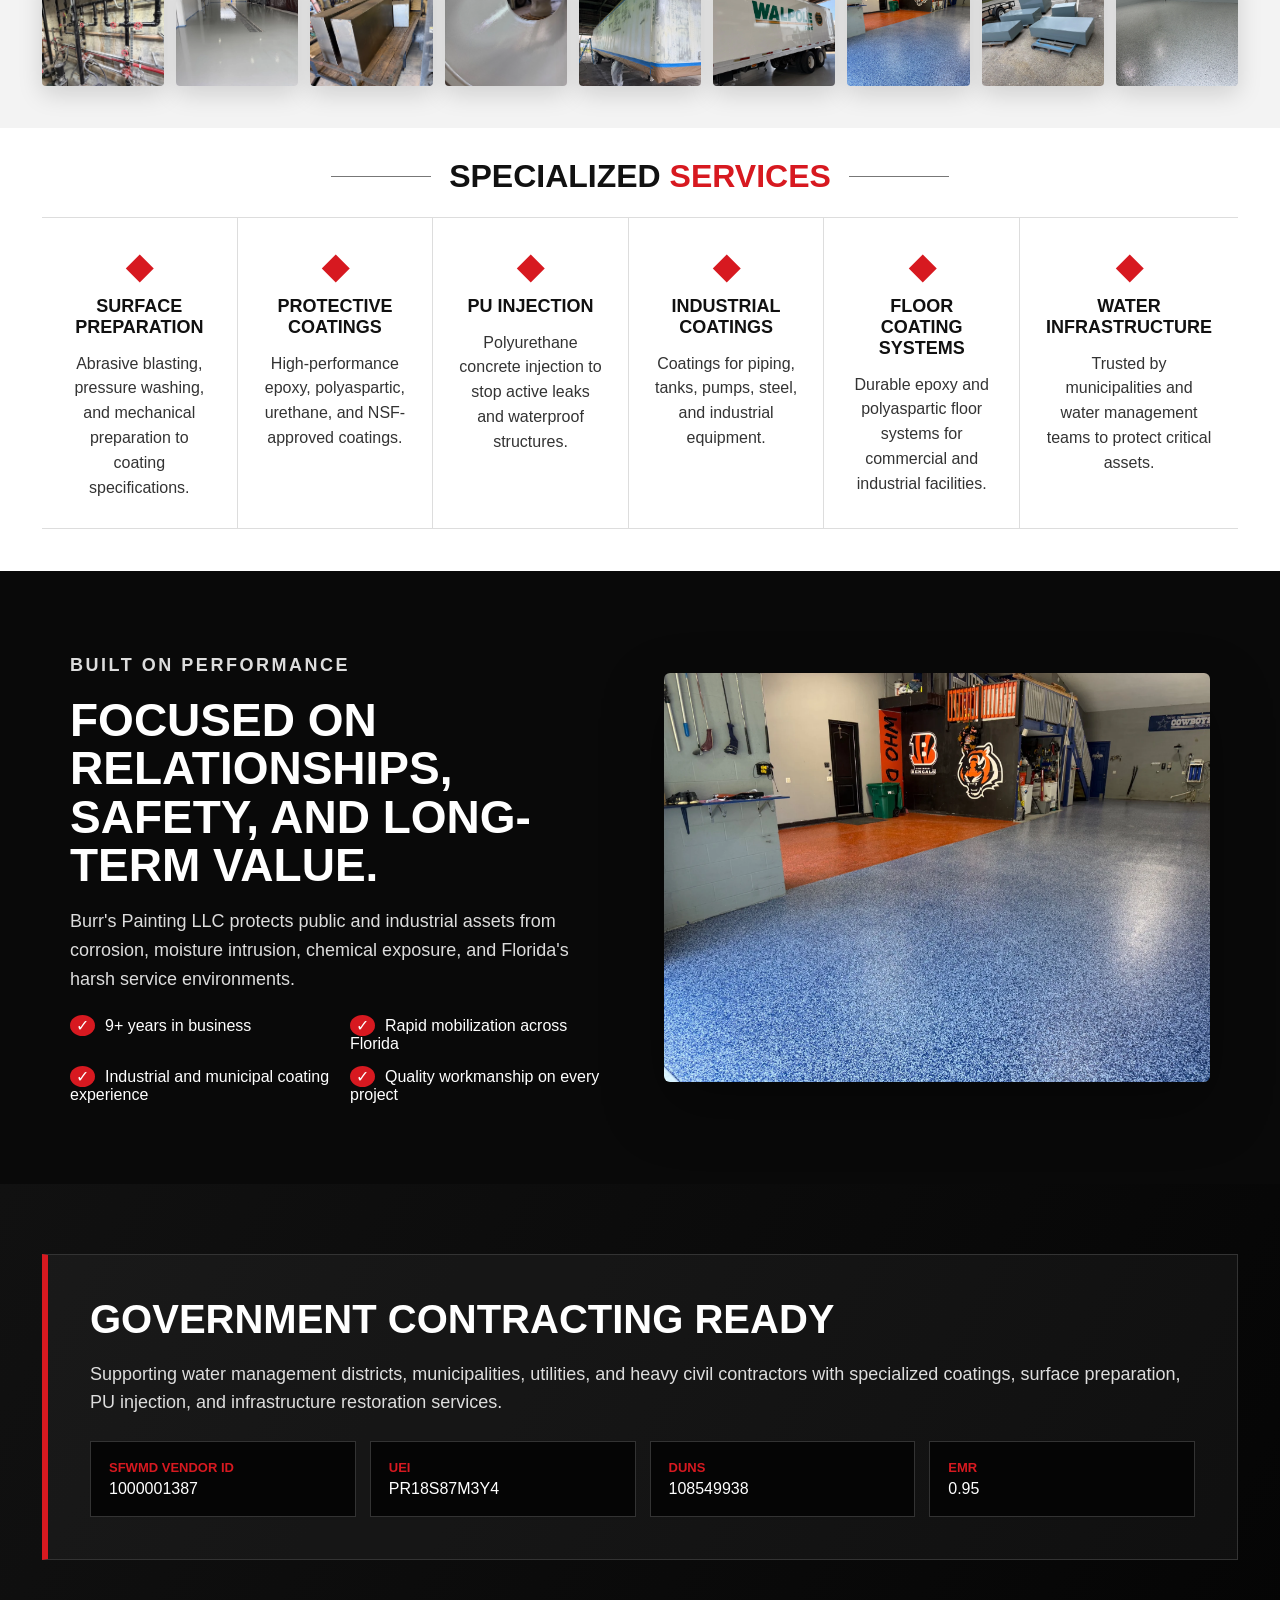
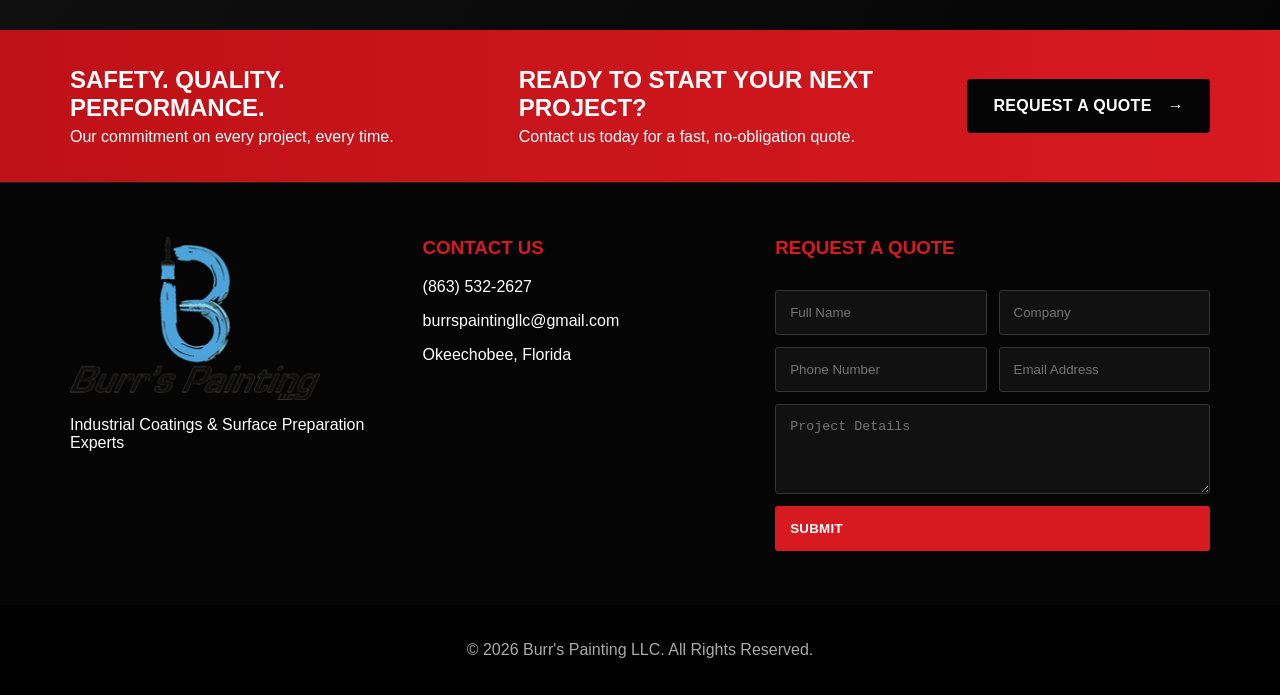
==== commit 214bee73: "Add files via upload" ====
--- a/index.html
+++ b/index.html
@@ -10,28 +10,28 @@
 </head>
 <body>
   <header class="site-header">
-    <div class="topbar">
-      <span>SFWMD Vendor ID: <strong>1000001387</strong></span>
-      <span>UEI: <strong>PR18S87M3Y4</strong></span>
-      <span>DUNS: <strong>108549938</strong></span>
-      <span>EMR: <strong>0.95</strong></span>
-      <a href="tel:+18635322627">(863) 532-2627</a>
-      <a href="mailto:burrspaintingllc@gmail.com">burrspaintingllc@gmail.com</a>
+  <div class="topbar">
+    <span>SFWMD Vendor ID: <strong>1000001387</strong></span>
+    <span>UEI: <strong>PR18S87M3Y4</strong></span>
+    <span>DUNS: <strong>108549938</strong></span>
+    <span>EMR: <strong>0.95</strong></span>
+    <a href="tel:+18635322627">(863) 532-2627</a>
+    <a href="mailto:burrspaintingllc@gmail.com">burrspaintingllc@gmail.com</a>
+  </div>
+  <nav class="nav" aria-label="Main navigation">
+    <a class="brand" href="index.html"><img src="assets/images/logo.png" alt="Burr's Painting LLC logo" /></a>
+    <button class="menu-toggle" aria-label="Open menu">☰</button>
+    <div class="nav-links">
+      <a href="about.html">About</a>
+      <a href="services.html">Services</a>
+      <a href="projects.html">Projects</a>
+      <a href="government.html">Government</a>
+      <a href="safety.html">Safety</a>
+      <a href="contact.html">Contact</a>
     </div>
-    <nav class="nav" aria-label="Main navigation">
-      <a class="brand" href="#home"><img src="assets/images/logo.png" alt="Burr's Painting LLC logo" /></a>
-      <button class="menu-toggle" aria-label="Open menu">☰</button>
-      <div class="nav-links">
-        <a href="#about">About</a>
-        <a href="#services">Services</a>
-        <a href="#projects">Projects</a>
-        <a href="#government">Government Contracting</a>
-        <a href="#safety">Safety</a>
-        <a href="#contact">Contact</a>
-      </div>
-      <a class="quote-btn" href="#contact">Request a Quote <span>→</span></a>
-    </nav>
-  </header>
+    <a class="quote-btn" href="contact.html">Request a Quote <span>→</span></a>
+  </nav>
+</header>
 
   <main id="home">
     <section class="hero">
@@ -42,8 +42,8 @@
         <p class="service-line">Industrial Surface Preparation <b>•</b> Protective Coatings <b>•</b> PU Injection<br>Specialty Flooring <b>•</b> Water Control Structures</p>
         <p class="hero-copy">Burr's Painting LLC provides industrial surface preparation, high-performance coatings, PU injection, and specialty floor coatings for water management infrastructure, municipal facilities, and industrial assets across Florida.</p>
         <div class="hero-actions">
-          <a href="#projects" class="btn primary">View Our Projects <span>→</span></a>
-          <a href="#contact" class="btn secondary">Request a Quote <span>→</span></a>
+          <a href="projects.html" class="btn primary">View Our Projects <span>→</span></a>
+          <a href="contact.html" class="btn secondary">Request a Quote <span>→</span></a>
         </div>
       </div>
     </section>
@@ -58,10 +58,10 @@
     <section id="projects" class="section light">
       <div class="section-title"><span></span><h2>Featured <em>Projects</em></h2><span></span></div>
       <div class="project-grid">
-        <article class="project-card"><img src="assets/images/c44.webp" alt="C-44 Pump Station piping and PU injection work"><div><h3>C-44 Pump Station</h3><p>PU Injection & Protective Coatings<br>Pump Gallery Restoration</p><a href="#gallery">→</a></div></article>
-        <article class="project-card"><img src="assets/images/walpole-floor.webp" alt="Walpole Truck Plaza epoxy and polyaspartic floor system"><div><h3>Walpole Truck Plaza</h3><p>Epoxy & Polyaspartic<br>Floor System</p><a href="#gallery">→</a></div></article>
-        <article class="project-card"><img src="assets/images/kolshak-pipe.webp" alt="NSF coated pipe and pump component"><div><h3>Kolshak Industries</h3><p>NSF Protective Coatings<br>for Pumps & Piping</p><a href="#gallery">→</a></div></article>
-        <article class="project-card"><img src="assets/images/water-control.webp" alt="Water control structure"><div><h3>Water Control Structures</h3><p>Protective Coatings for<br>Gates & Spillways</p><a href="#gallery">→</a></div></article>
+        <article class="project-card"><img src="assets/images/c44.webp" alt="C-44 Pump Station piping and PU injection work"><div><h3>C-44 Pump Station</h3><p>PU Injection & Protective Coatings<br>Pump Gallery Restoration</p><a href="projects.html#gallery">→</a></div></article>
+        <article class="project-card"><img src="assets/images/walpole-floor.webp" alt="Walpole Truck Plaza epoxy and polyaspartic floor system"><div><h3>Walpole Truck Plaza</h3><p>Epoxy & Polyaspartic<br>Floor System</p><a href="projects.html#gallery">→</a></div></article>
+        <article class="project-card"><img src="assets/images/kolshak-pipe.webp" alt="NSF coated pipe and pump component"><div><h3>Kolshak Industries</h3><p>NSF Protective Coatings<br>for Pumps & Piping</p><a href="projects.html#gallery">→</a></div></article>
+        <article class="project-card"><img src="assets/images/water-control.webp" alt="Water control structure"><div><h3>Water Control Structures</h3><p>Protective Coatings for<br>Gates & Spillways</p><a href="projects.html#gallery">→</a></div></article>
       </div>
     </section>
 
@@ -115,7 +115,7 @@
     <section id="safety" class="cta-band">
       <div><h2>Safety. Quality. Performance.</h2><p>Our commitment on every project, every time.</p></div>
       <div><h2>Ready to start your next project?</h2><p>Contact us today for a fast, no-obligation quote.</p></div>
-      <a href="#contact" class="btn dark-btn">Request a Quote <span>→</span></a>
+      <a href="contact.html" class="btn dark-btn">Request a Quote <span>→</span></a>
     </section>
 
     <section id="contact" class="footer-contact">
--- a/style.css
+++ b/style.css
@@ -1 +1,3 @@
 :root{--red:#d71920;--dark:#050505;--charcoal:#111;--white:#fff;--muted:#d9d9d9;--line:#2a2a2a}*{box-sizing:border-box}html{scroll-behavior:smooth}body{margin:0;font-family:Arial,Helvetica,sans-serif;background:#060606;color:#fff}a{color:inherit;text-decoration:none}img{max-width:100%;display:block}.site-header{position:sticky;top:0;z-index:20;background:rgba(0,0,0,.92);backdrop-filter:blur(10px);box-shadow:0 10px 30px rgba(0,0,0,.35)}.topbar{height:42px;display:flex;align-items:center;justify-content:center;gap:28px;border-bottom:1px solid var(--line);font-size:14px;color:#eee;white-space:nowrap}.topbar span,.topbar a{opacity:.96}.topbar span:before,.topbar a:before{color:var(--red);margin-right:6px}.nav{height:98px;display:flex;align-items:center;gap:34px;padding:0 48px}.brand img{width:235px;max-height:82px;object-fit:contain}.nav-links{margin-left:auto;display:flex;gap:30px;align-items:center;text-transform:uppercase;font-weight:800;font-size:14px;letter-spacing:.02em}.nav-links a{transition:.2s}.nav-links a:hover{color:var(--red)}.quote-btn,.btn,button{background:var(--red);color:#fff;padding:18px 26px;border-radius:4px;font-weight:900;text-transform:uppercase;letter-spacing:.02em;display:inline-flex;gap:16px;align-items:center;border:0;cursor:pointer}.quote-btn{box-shadow:0 16px 30px rgba(215,25,32,.3)}.menu-toggle{display:none}.hero{position:relative;min-height:580px;display:flex;align-items:center;overflow:hidden;border-bottom:1px solid #111}.hero-bg{position:absolute;inset:0;background:linear-gradient(90deg,rgba(0,0,0,.97) 0%,rgba(0,0,0,.84) 28%,rgba(0,0,0,.33) 65%,rgba(0,0,0,.08) 100%),url('assets/images/hero-c44.webp') center/cover no-repeat;filter:contrast(1.08) saturate(1.1)}.hero-content{position:relative;z-index:1;width:min(760px,92vw);padding:72px 0 70px 48px}.eyebrow{color:var(--red);font-weight:900;text-transform:uppercase;letter-spacing:.14em;margin:0 0 16px}.hero h1{font-size:clamp(42px,6vw,78px);line-height:.94;margin:0 0 18px;text-transform:uppercase;font-weight:1000;letter-spacing:-.04em}.hero h1 span{color:var(--red)}.service-line{font-size:22px;line-height:1.35;margin:0 0 18px}.service-line b{color:var(--red);margin:0 8px}.hero-copy{font-size:17px;line-height:1.55;color:#f3f3f3;margin:0 0 28px;max-width:720px}.hero-actions{display:flex;gap:18px;flex-wrap:wrap}.btn.secondary{background:rgba(0,0,0,.34);border:1px solid rgba(255,255,255,.7)}.trust-strip{display:grid;grid-template-columns:repeat(4,1fr);background:#0b0b0b;border-top:1px solid #202020;border-bottom:4px solid var(--red)}.credential{display:flex;align-items:center;gap:20px;padding:26px 46px;border-right:1px solid #333}.credential:last-child{border-right:0}.icon{font-size:40px;color:var(--red);line-height:1}.credential strong{display:block;text-transform:uppercase;font-size:17px}.credential small{display:block;color:#ddd;font-size:15px;margin-top:4px}.section{padding:30px 42px 42px}.light{background:linear-gradient(#f9f9f9,#f0f0f0);color:#080808}.section-title{display:flex;align-items:center;justify-content:center;gap:18px;margin:0 auto 22px}.section-title span{height:1px;width:100px;background:#777}.section-title h2{text-transform:uppercase;font-size:32px;margin:0}.section-title em{color:var(--red);font-style:normal}.project-grid{display:grid;grid-template-columns:repeat(4,1fr);gap:18px;max-width:1560px;margin:0 auto}.project-card{border-radius:4px;overflow:hidden;background:#0a0a0a;box-shadow:0 8px 24px rgba(0,0,0,.18)}.project-card img{height:170px;width:100%;object-fit:cover}.project-card div{padding:18px 20px 20px;position:relative;background:linear-gradient(180deg,#111,#050505)}.project-card h3{margin:0 0 8px;color:#fff;text-transform:uppercase;font-size:21px}.project-card p{margin:0;color:#fff;line-height:1.35;font-size:16px}.project-card a{position:absolute;right:16px;bottom:16px;background:var(--red);width:42px;height:42px;border-radius:4px;display:grid;place-items:center;font-size:26px}.gallery-section{background:#f3f3f3;color:#080808;padding-top:18px}.gallery{display:grid;grid-template-columns:repeat(9,1fr);gap:12px;max-width:1560px;margin:0 auto}.gallery img{height:116px;width:100%;object-fit:cover;border-radius:4px;box-shadow:0 8px 24px rgba(0,0,0,.15)}.services{background:#fff;color:#111}.service-grid{display:grid;grid-template-columns:repeat(6,1fr);gap:0;max-width:1560px;margin:0 auto;border-top:1px solid #ddd;border-bottom:1px solid #ddd}.service{padding:28px 26px;text-align:center;border-right:1px solid #ddd}.service:last-child{border-right:0}.service strong{display:block;color:#111;text-transform:uppercase;font-size:18px;margin-bottom:14px}.service strong:before{content:'◆';display:block;color:var(--red);font-size:34px;margin-bottom:10px}.service p{color:#333;line-height:1.55;margin:0}.split{display:grid;grid-template-columns:1fr 1fr;align-items:center;gap:48px;padding:80px 70px}.split.dark{background:#090909}.split h2{font-size:46px;line-height:1.05;text-transform:uppercase;margin:0 0 18px}.split p{font-size:18px;line-height:1.6;color:#ddd}.split img{border-radius:6px;box-shadow:0 24px 60px rgba(0,0,0,.35)}.checks{list-style:none;padding:0;margin:22px 0 0;display:grid;grid-template-columns:1fr 1fr;gap:14px}.checks li:before{content:'✓';color:#fff;background:var(--red);border-radius:50%;margin-right:10px;padding:2px 6px}.gov{background:linear-gradient(120deg,#111,#050505);padding:70px 42px}.gov-card{max-width:1260px;margin:auto;border:1px solid #333;padding:42px;background:rgba(255,255,255,.04);border-left:6px solid var(--red)}.gov-card h2{font-size:40px;text-transform:uppercase;margin:0 0 12px}.gov-card p{font-size:18px;line-height:1.6;color:#ddd}.id-grid{display:grid;grid-template-columns:repeat(4,1fr);gap:14px;margin-top:24px}.id-grid span{background:#050505;border:1px solid #333;padding:18px}.id-grid b{display:block;color:var(--red);font-size:13px;text-transform:uppercase;margin-bottom:5px}.cta-band{display:grid;grid-template-columns:1fr 1fr auto;align-items:center;gap:36px;background:linear-gradient(90deg,#be1117,var(--red));padding:36px 70px}.cta-band h2{margin:0;text-transform:uppercase}.cta-band p{margin:6px 0 0}.dark-btn{background:#050505}.footer-contact{display:grid;grid-template-columns:1fr 1fr 1.4fr;gap:42px;background:#050505;padding:54px 70px;border-top:1px solid #222}.footer-contact img{width:250px}.footer-contact h3{text-transform:uppercase;color:var(--red);margin-top:0}.footer-contact form{display:grid;grid-template-columns:1fr 1fr;gap:12px}.footer-contact textarea,.footer-contact form h3,.footer-contact button{grid-column:1/-1}.footer-contact input,.footer-contact textarea{padding:14px;border:1px solid #333;background:#111;color:#fff;border-radius:3px}.footer-contact button{background:var(--red);color:#fff;padding:15px;font-weight:900;text-transform:uppercase;border:0;border-radius:3px}footer{background:#010101;color:#aaa;text-align:center;padding:20px}.footer-contact a:hover{color:var(--red)}@media(max-width:1100px){.topbar{overflow:auto;justify-content:flex-start;padding:0 16px}.nav{height:auto;padding:16px 20px;gap:18px}.brand img{width:190px}.menu-toggle{display:block;margin-left:auto;background:transparent;border:1px solid #444;padding:10px 14px}.nav-links{display:none;position:absolute;top:100%;left:0;right:0;background:#050505;padding:20px;flex-direction:column;align-items:flex-start}.nav-links.open{display:flex}.quote-btn{display:none}.hero-content{padding-left:24px}.trust-strip,.project-grid,.service-grid,.id-grid,.footer-contact{grid-template-columns:1fr 1fr}.gallery{grid-template-columns:repeat(3,1fr)}.split{grid-template-columns:1fr;padding:50px 24px}.cta-band{grid-template-columns:1fr;padding:30px 24px}.credential{padding:20px}}@media(max-width:700px){.topbar{font-size:12px}.hero{min-height:660px}.hero h1{font-size:42px}.service-line{font-size:18px}.project-grid,.service-grid,.trust-strip,.id-grid,.footer-contact{grid-template-columns:1fr}.gallery{grid-template-columns:repeat(2,1fr)}.section{padding:28px 18px}.credential{border-right:0;border-bottom:1px solid #222}.footer-contact form{grid-template-columns:1fr}.section-title span{width:40px}.hero-bg{background-position:62% center}}
+
+.page-hero{min-height:430px;display:flex;align-items:center;position:relative;isolation:isolate;background:#050505;overflow:hidden}.page-hero:before{content:"";position:absolute;inset:0;background:linear-gradient(90deg,rgba(0,0,0,.95),rgba(0,0,0,.58),rgba(0,0,0,.24)),var(--hero) center/cover no-repeat;z-index:-1;filter:contrast(1.08) saturate(1.05)}.page-hero>div{max-width:980px;padding:70px 48px}.page-hero h1{font-size:clamp(38px,5vw,70px);line-height:.98;text-transform:uppercase;margin:0 0 18px;letter-spacing:-.04em}.page-hero p:not(.eyebrow){font-size:20px;line-height:1.55;color:#eee;max-width:820px}.feature-grid{display:grid;grid-template-columns:repeat(3,1fr);gap:22px;max-width:1260px;margin:0 auto}.feature-grid>div{background:#fff;border:1px solid #ddd;border-top:5px solid var(--red);padding:30px;box-shadow:0 10px 24px rgba(0,0,0,.08)}.feature-grid h3{margin:0 0 12px;text-transform:uppercase;font-size:22px}.feature-grid p{color:#333;line-height:1.6;margin:0}.service-page-grid{display:grid;grid-template-columns:repeat(3,1fr);gap:22px;max-width:1400px;margin:0 auto}.service-page-grid article{background:#0a0a0a;color:#fff;box-shadow:0 12px 28px rgba(0,0,0,.18)}.service-page-grid img{height:220px;width:100%;object-fit:cover}.service-page-grid h3{color:#fff;text-transform:uppercase;padding:22px 24px 0;margin:0}.service-page-grid p{padding:10px 24px 26px;margin:0;color:#ddd;line-height:1.55}.case-grid{display:grid;grid-template-columns:repeat(2,1fr);gap:24px;max-width:1400px;margin:0 auto}.case-grid article{display:grid;grid-template-columns:1.1fr 1fr;background:#090909;color:#fff;box-shadow:0 14px 30px rgba(0,0,0,.16)}.case-grid img{height:100%;min-height:310px;width:100%;object-fit:cover}.case-grid div{padding:28px}.case-grid h3{text-transform:uppercase;color:#fff;font-size:28px;margin:0 0 12px}.case-grid p{line-height:1.55;color:#ddd}.large-gallery{grid-template-columns:repeat(4,1fr)}.large-gallery img{height:220px}.contact-page{display:grid;grid-template-columns:.8fr 1.2fr;gap:26px;align-items:start}.contact-card,.contact-form{background:#fff;border:1px solid #ddd;border-top:5px solid var(--red);padding:34px;box-shadow:0 10px 24px rgba(0,0,0,.08)}.contact-page h2{text-transform:uppercase;margin:0 0 18px}.contact-form{display:grid;grid-template-columns:1fr 1fr;gap:12px}.contact-form h2,.contact-form textarea,.contact-form button{grid-column:1/-1}.contact-form input,.contact-form textarea{padding:15px;border:1px solid #bbb;border-radius:3px}.contact-form button{background:var(--red);color:#fff;border:0;padding:16px;text-transform:uppercase;font-weight:900;border-radius:3px}@media(max-width:900px){.feature-grid,.service-page-grid,.case-grid,.contact-page{grid-template-columns:1fr}.case-grid article{grid-template-columns:1fr}.large-gallery{grid-template-columns:repeat(2,1fr)}.page-hero>div{padding:55px 24px}.contact-form{grid-template-columns:1fr}}
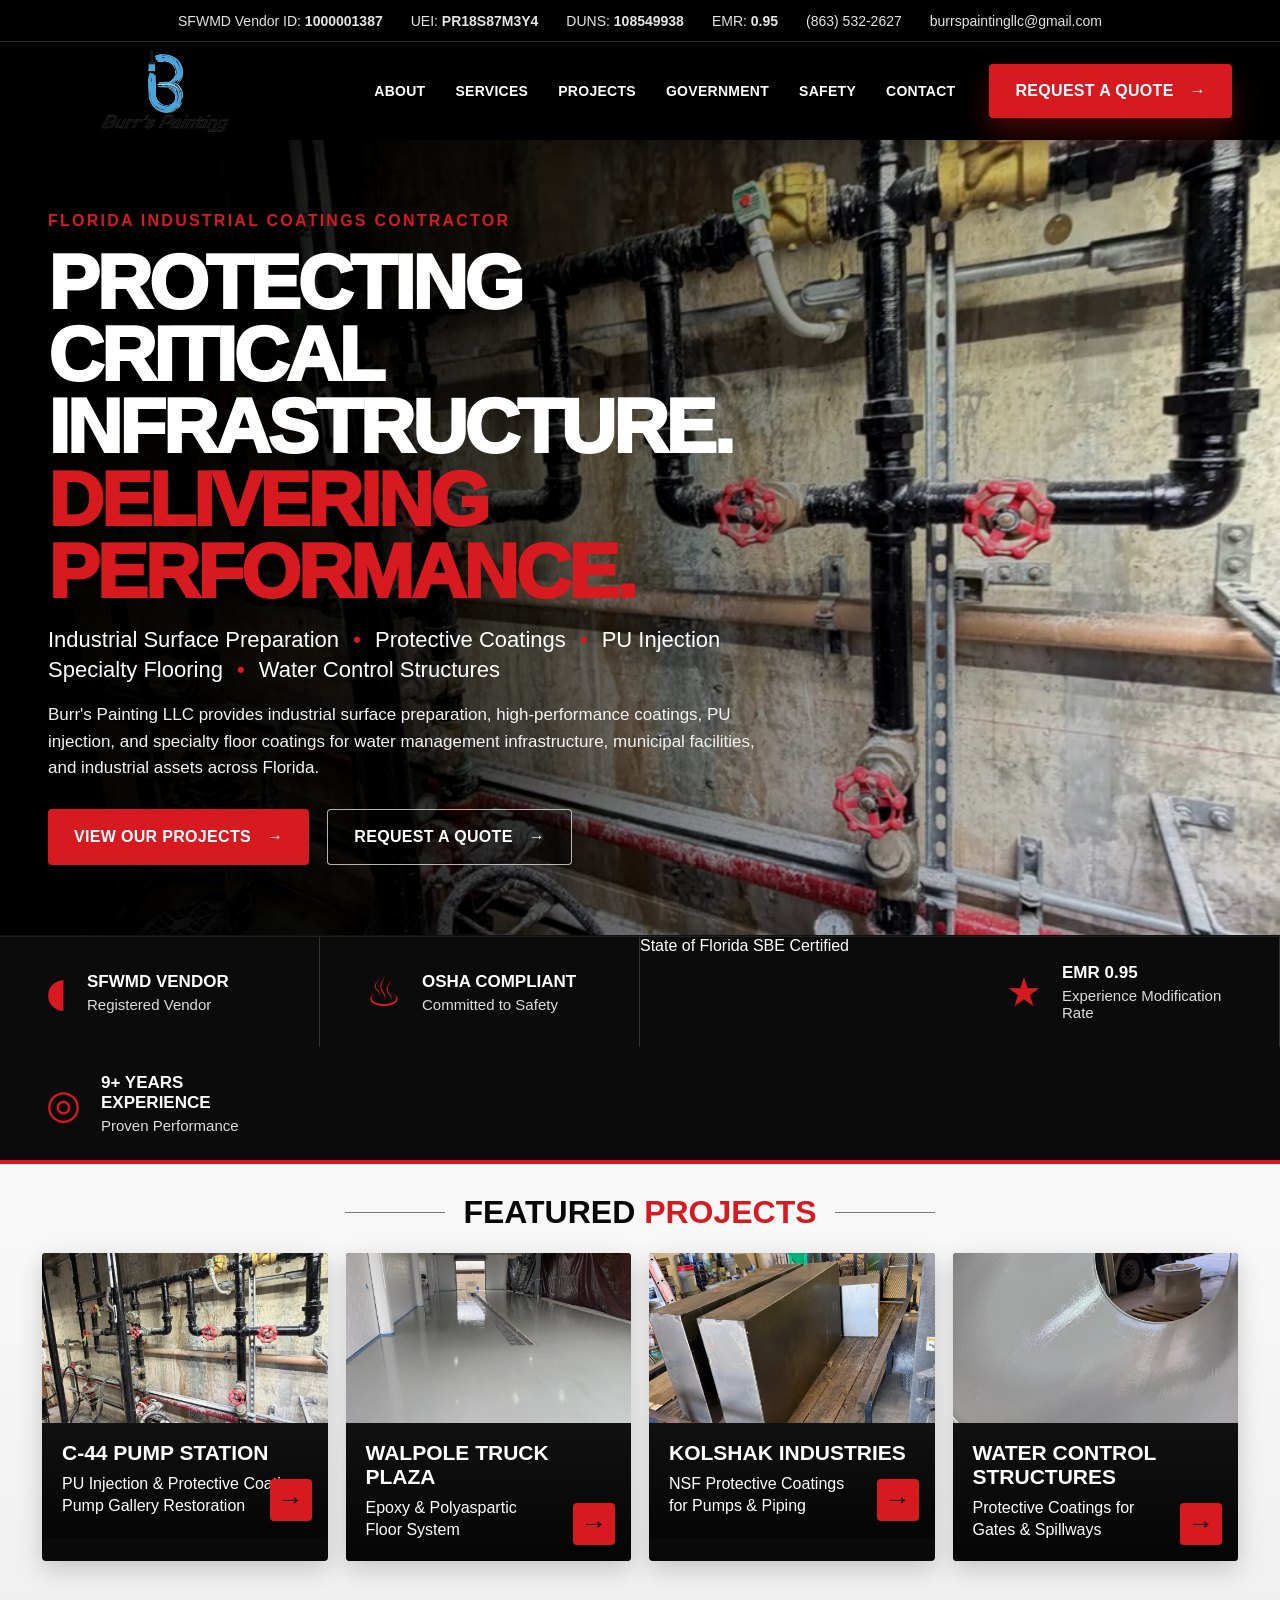
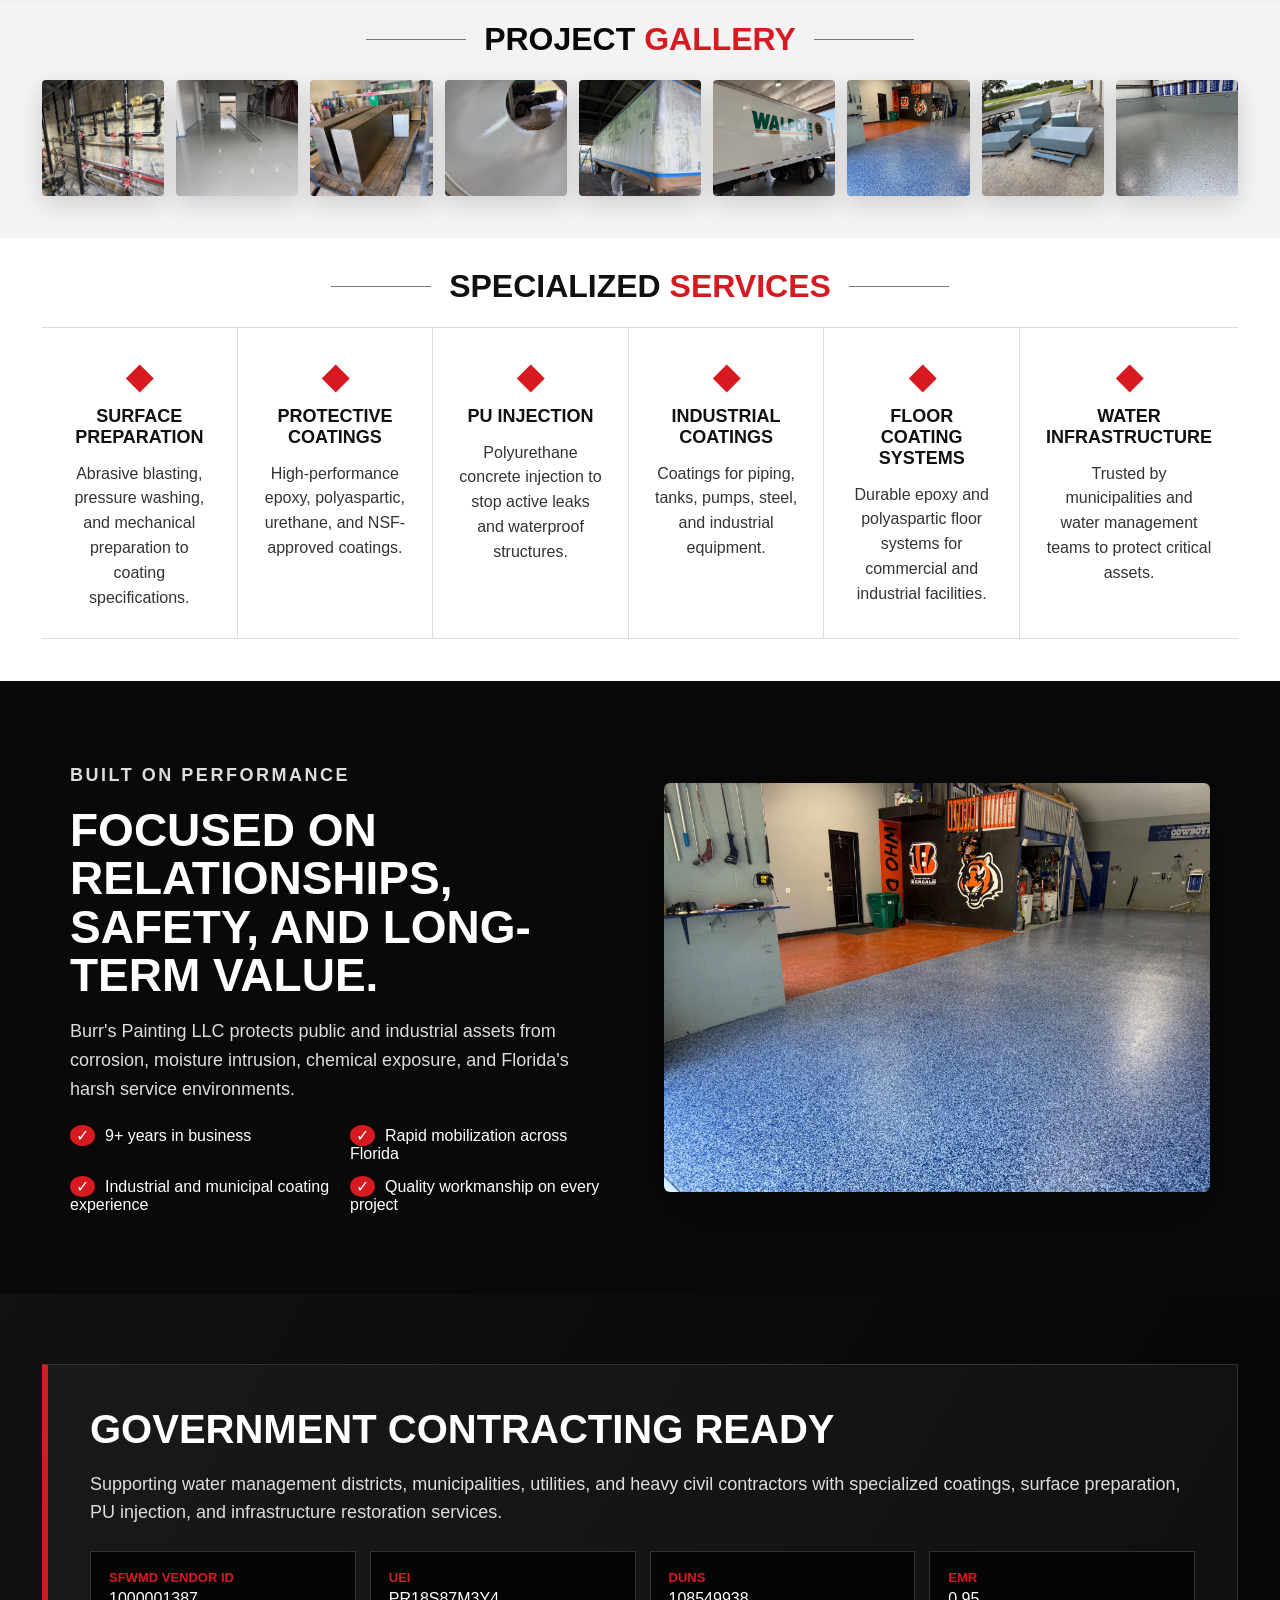
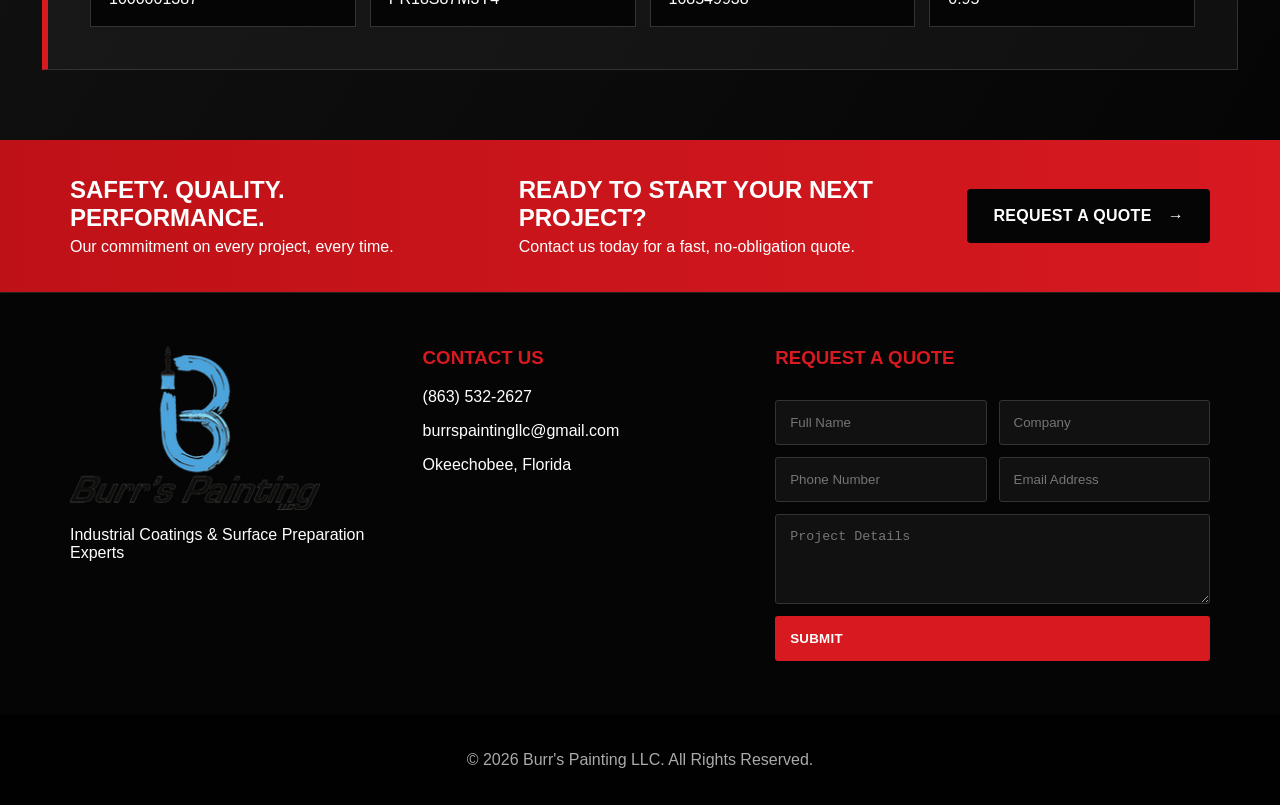
==== commit 2ec0e2bb: "Add State of Florida SBE Certification to trust strip Added a new trust item for State of Florida SB" ====
--- a/index.html
+++ b/index.html
@@ -51,6 +51,10 @@
     <section class="trust-strip" aria-label="Credentials">
       <div class="credential"><span class="icon">◖</span><div><strong>SFWMD Vendor</strong><small>Registered Vendor</small></div></div>
       <div class="credential"><span class="icon">♨</span><div><strong>OSHA Compliant</strong><small>Committed to Safety</small></div></div>
+<div class="trust-item">
+    <i class="fas fa-certificate"></i>
+    <span>State of Florida SBE Certified</span>
+</div>
       <div class="credential"><span class="icon">★</span><div><strong>EMR 0.95</strong><small>Experience Modification Rate</small></div></div>
       <div class="credential"><span class="icon">◎</span><div><strong>9+ Years Experience</strong><small>Proven Performance</small></div></div>
     </section>
@@ -136,4 +140,4 @@
   <footer><p>© 2026 Burr's Painting LLC. All Rights Reserved.</p></footer>
   <script src="script.js"></script>
 </body>
-</html>+</html>
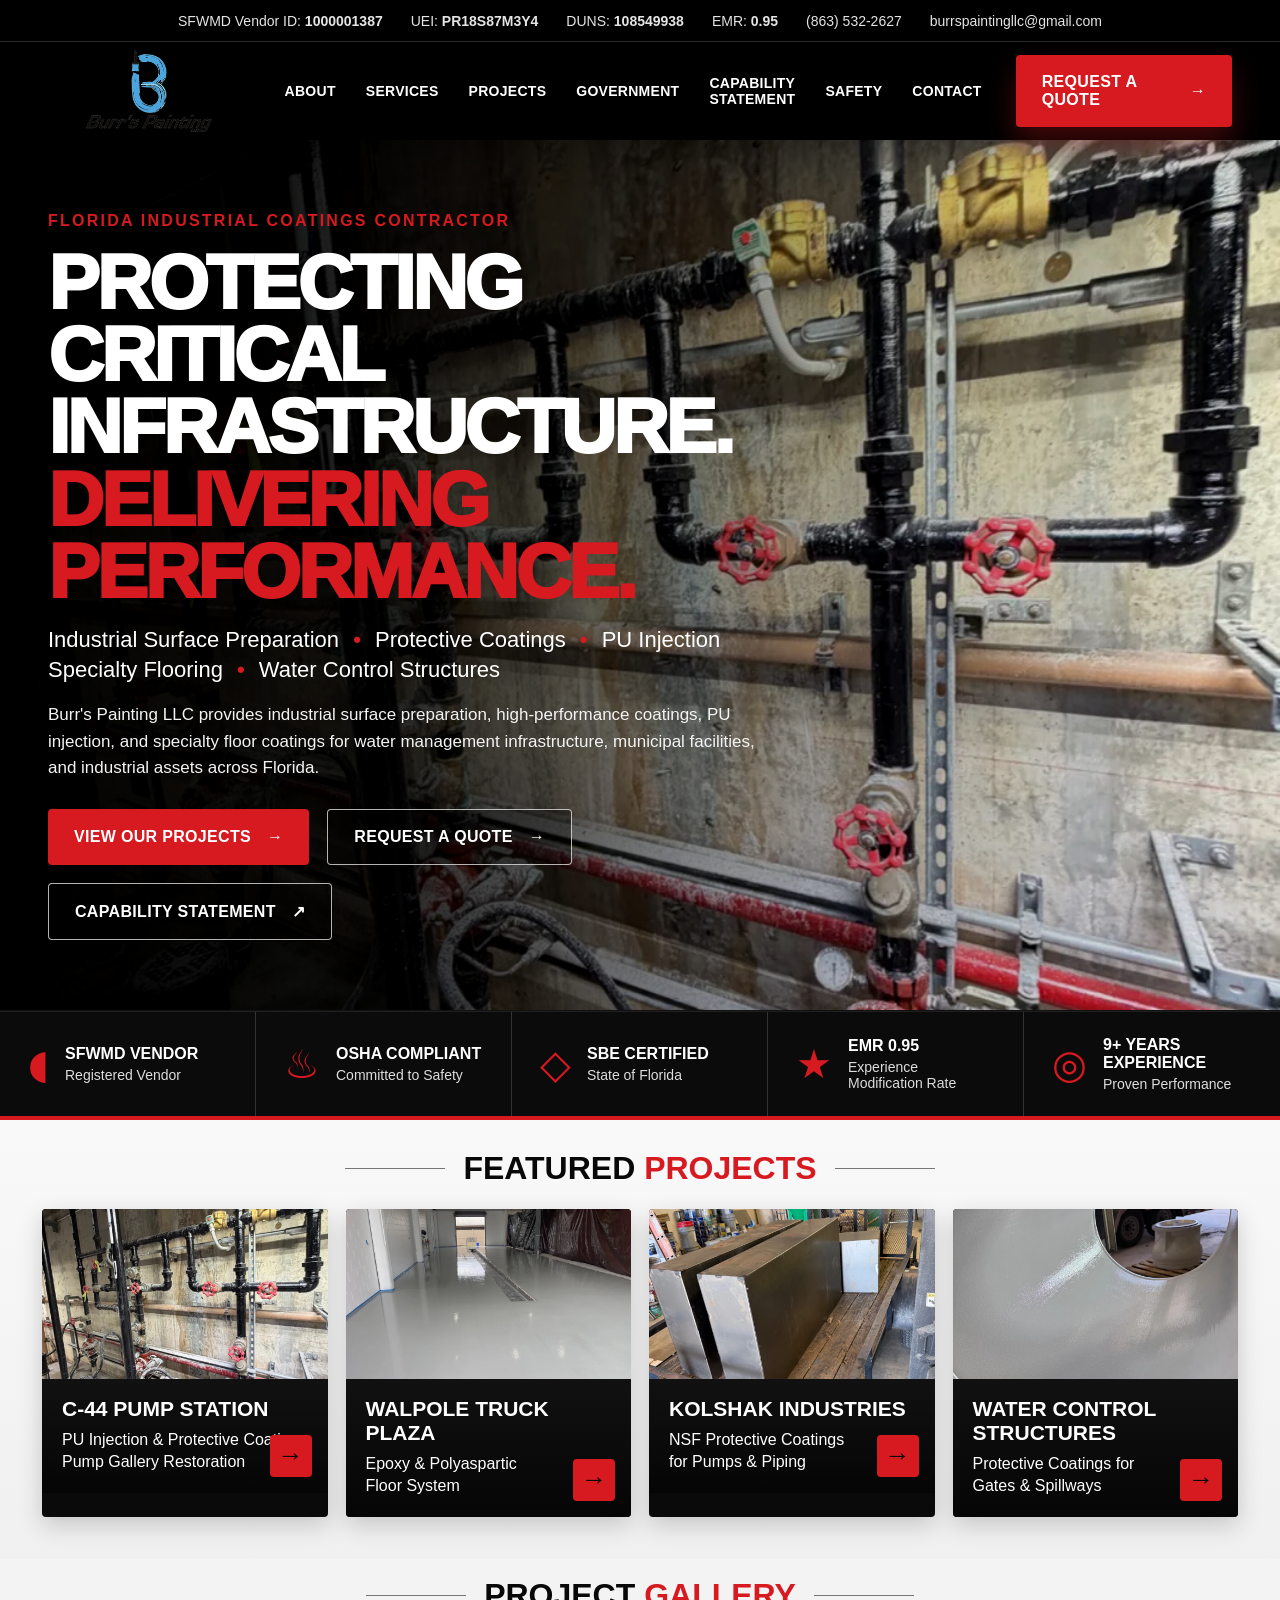
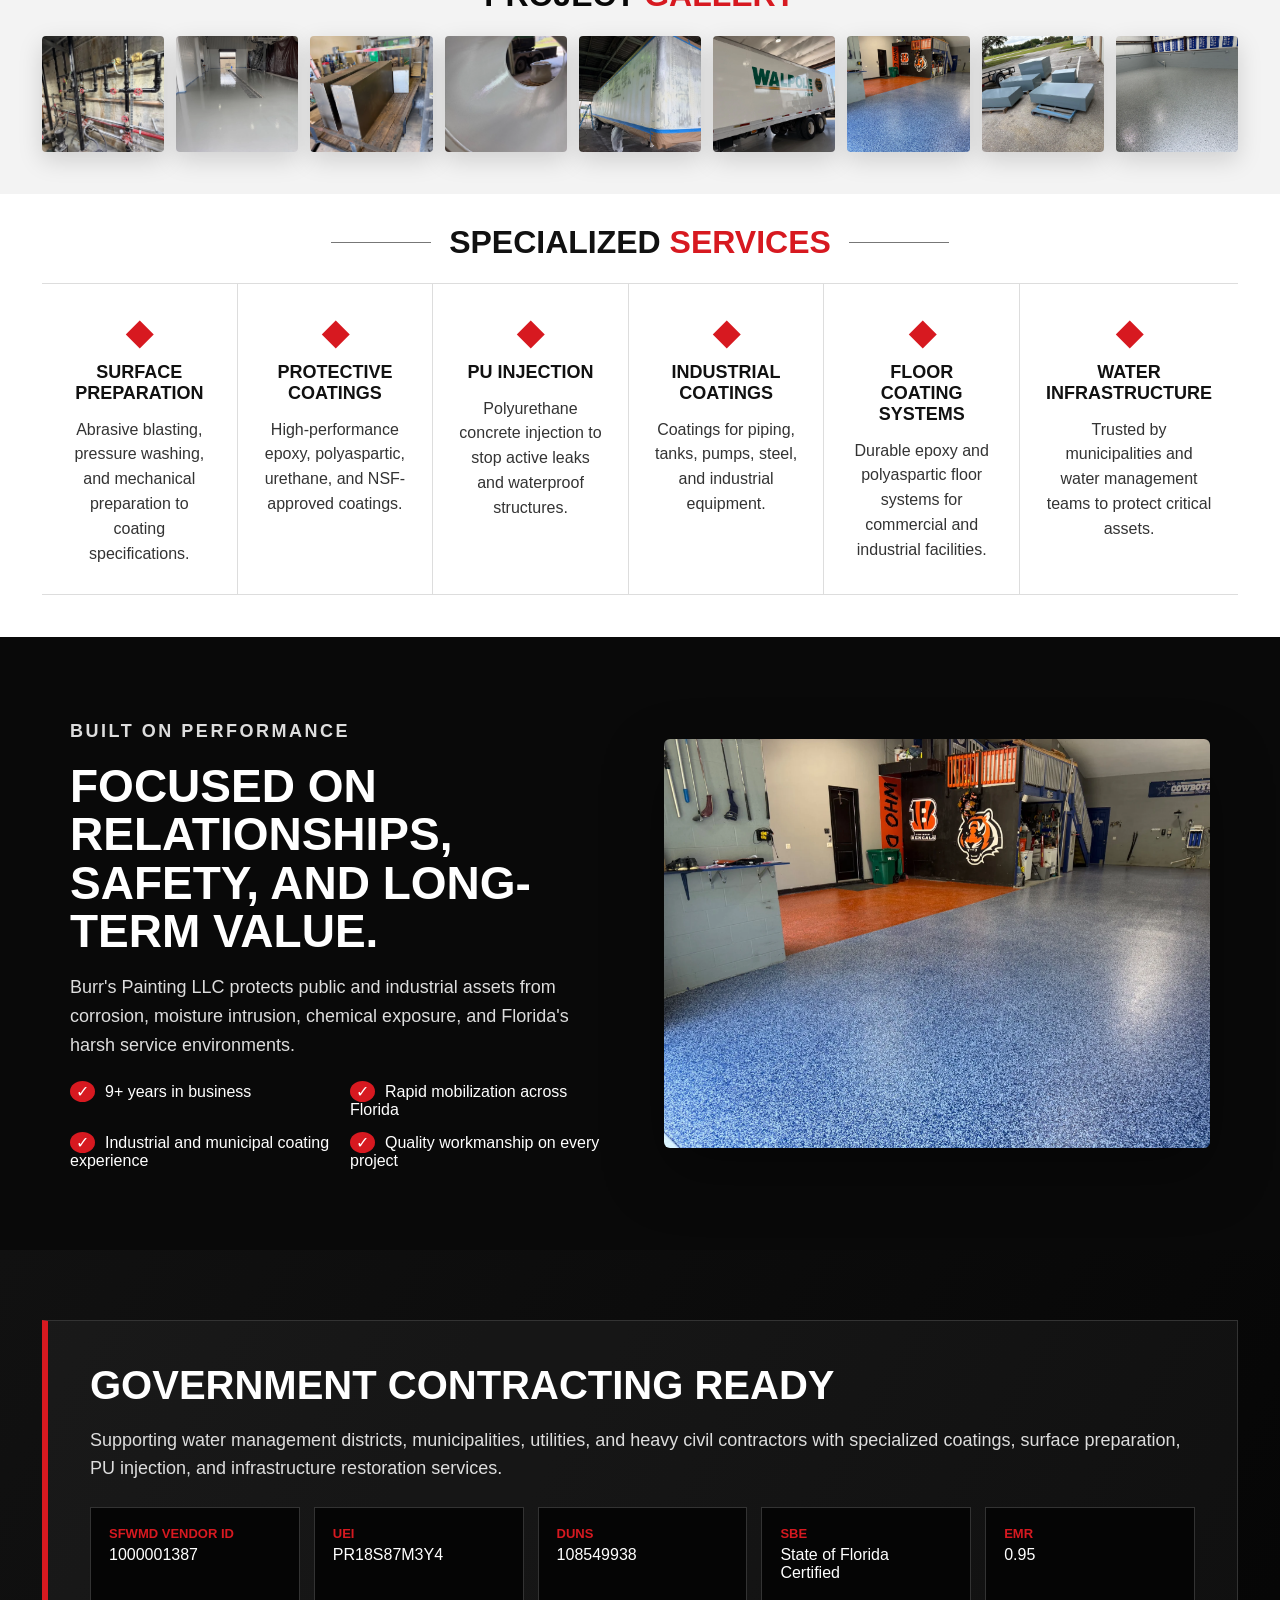
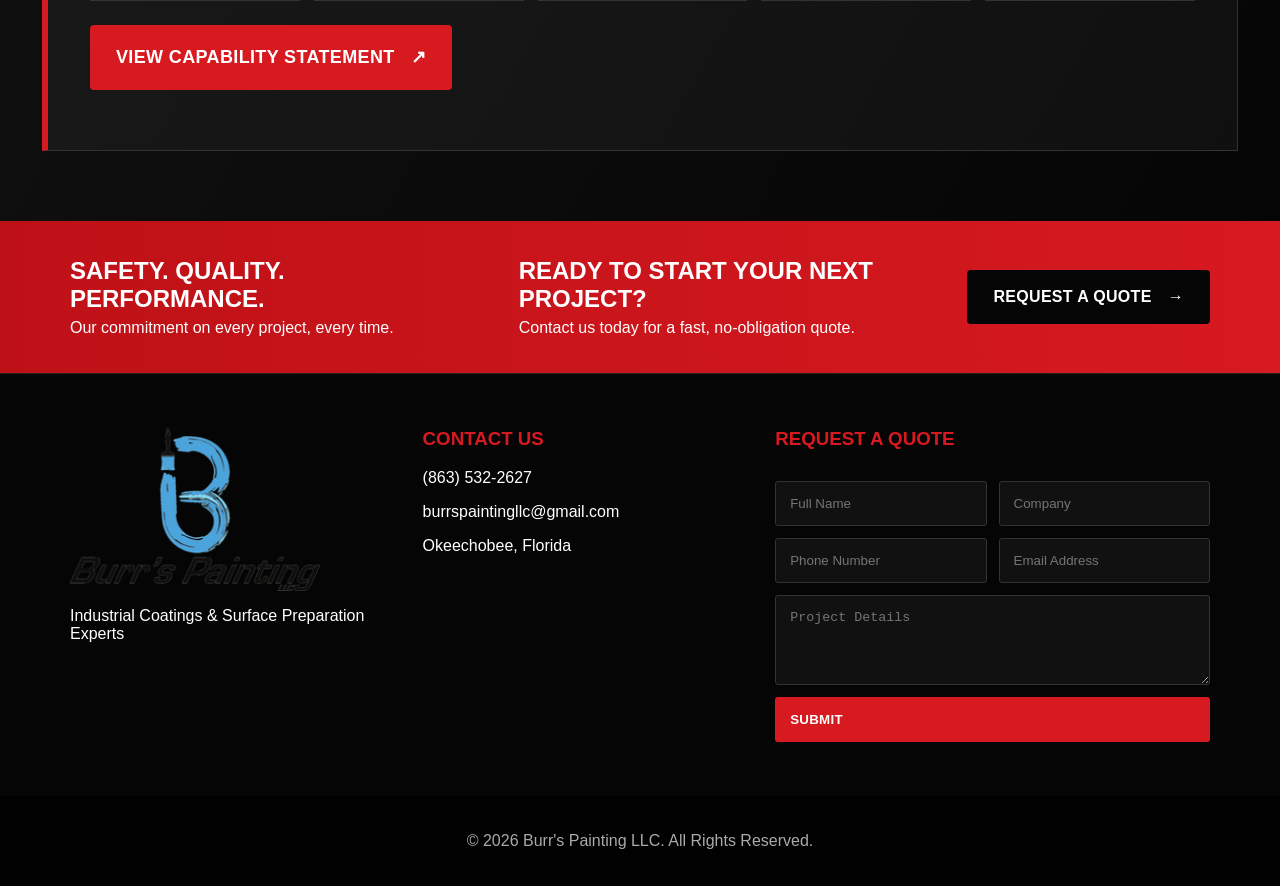
==== commit e269a078: "Add files via upload" ====
--- a/index.html
+++ b/index.html
@@ -26,6 +26,7 @@
       <a href="services.html">Services</a>
       <a href="projects.html">Projects</a>
       <a href="government.html">Government</a>
+      <a href="assets/docs/Burrs-Painting-Capability-Statement-2026.pdf" target="_blank" rel="noopener">Capability Statement</a>
       <a href="safety.html">Safety</a>
       <a href="contact.html">Contact</a>
     </div>
@@ -44,6 +45,7 @@
         <div class="hero-actions">
           <a href="projects.html" class="btn primary">View Our Projects <span>→</span></a>
           <a href="contact.html" class="btn secondary">Request a Quote <span>→</span></a>
+          <a href="assets/docs/Burrs-Painting-Capability-Statement-2026.pdf" target="_blank" rel="noopener" class="btn secondary">Capability Statement <span>↗</span></a>
         </div>
       </div>
     </section>
@@ -51,10 +53,7 @@
     <section class="trust-strip" aria-label="Credentials">
       <div class="credential"><span class="icon">◖</span><div><strong>SFWMD Vendor</strong><small>Registered Vendor</small></div></div>
       <div class="credential"><span class="icon">♨</span><div><strong>OSHA Compliant</strong><small>Committed to Safety</small></div></div>
-<div class="trust-item">
-    <i class="fas fa-certificate"></i>
-    <span>State of Florida SBE Certified</span>
-</div>
+      <div class="credential"><span class="icon">◇</span><div><strong>SBE Certified</strong><small>State of Florida</small></div></div>
       <div class="credential"><span class="icon">★</span><div><strong>EMR 0.95</strong><small>Experience Modification Rate</small></div></div>
       <div class="credential"><span class="icon">◎</span><div><strong>9+ Years Experience</strong><small>Proven Performance</small></div></div>
     </section>
@@ -111,8 +110,9 @@
         <h2>Government Contracting Ready</h2>
         <p>Supporting water management districts, municipalities, utilities, and heavy civil contractors with specialized coatings, surface preparation, PU injection, and infrastructure restoration services.</p>
         <div class="id-grid">
-          <span><b>SFWMD Vendor ID</b>1000001387</span><span><b>UEI</b>PR18S87M3Y4</span><span><b>DUNS</b>108549938</span><span><b>EMR</b>0.95</span>
+          <span><b>SFWMD Vendor ID</b>1000001387</span><span><b>UEI</b>PR18S87M3Y4</span><span><b>DUNS</b>108549938</span><span><b>SBE</b>State of Florida Certified</span><span><b>EMR</b>0.95</span>
         </div>
+        <p style="margin-top:24px"><a href="assets/docs/Burrs-Painting-Capability-Statement-2026.pdf" target="_blank" rel="noopener" class="btn primary">View Capability Statement <span>↗</span></a></p>
       </div>
     </section>
 
@@ -140,4 +140,4 @@
   <footer><p>© 2026 Burr's Painting LLC. All Rights Reserved.</p></footer>
   <script src="script.js"></script>
 </body>
-</html>
+</html>
--- a/style.css
+++ b/style.css
@@ -1,3 +1,4 @@
-:root{--red:#d71920;--dark:#050505;--charcoal:#111;--white:#fff;--muted:#d9d9d9;--line:#2a2a2a}*{box-sizing:border-box}html{scroll-behavior:smooth}body{margin:0;font-family:Arial,Helvetica,sans-serif;background:#060606;color:#fff}a{color:inherit;text-decoration:none}img{max-width:100%;display:block}.site-header{position:sticky;top:0;z-index:20;background:rgba(0,0,0,.92);backdrop-filter:blur(10px);box-shadow:0 10px 30px rgba(0,0,0,.35)}.topbar{height:42px;display:flex;align-items:center;justify-content:center;gap:28px;border-bottom:1px solid var(--line);font-size:14px;color:#eee;white-space:nowrap}.topbar span,.topbar a{opacity:.96}.topbar span:before,.topbar a:before{color:var(--red);margin-right:6px}.nav{height:98px;display:flex;align-items:center;gap:34px;padding:0 48px}.brand img{width:235px;max-height:82px;object-fit:contain}.nav-links{margin-left:auto;display:flex;gap:30px;align-items:center;text-transform:uppercase;font-weight:800;font-size:14px;letter-spacing:.02em}.nav-links a{transition:.2s}.nav-links a:hover{color:var(--red)}.quote-btn,.btn,button{background:var(--red);color:#fff;padding:18px 26px;border-radius:4px;font-weight:900;text-transform:uppercase;letter-spacing:.02em;display:inline-flex;gap:16px;align-items:center;border:0;cursor:pointer}.quote-btn{box-shadow:0 16px 30px rgba(215,25,32,.3)}.menu-toggle{display:none}.hero{position:relative;min-height:580px;display:flex;align-items:center;overflow:hidden;border-bottom:1px solid #111}.hero-bg{position:absolute;inset:0;background:linear-gradient(90deg,rgba(0,0,0,.97) 0%,rgba(0,0,0,.84) 28%,rgba(0,0,0,.33) 65%,rgba(0,0,0,.08) 100%),url('assets/images/hero-c44.webp') center/cover no-repeat;filter:contrast(1.08) saturate(1.1)}.hero-content{position:relative;z-index:1;width:min(760px,92vw);padding:72px 0 70px 48px}.eyebrow{color:var(--red);font-weight:900;text-transform:uppercase;letter-spacing:.14em;margin:0 0 16px}.hero h1{font-size:clamp(42px,6vw,78px);line-height:.94;margin:0 0 18px;text-transform:uppercase;font-weight:1000;letter-spacing:-.04em}.hero h1 span{color:var(--red)}.service-line{font-size:22px;line-height:1.35;margin:0 0 18px}.service-line b{color:var(--red);margin:0 8px}.hero-copy{font-size:17px;line-height:1.55;color:#f3f3f3;margin:0 0 28px;max-width:720px}.hero-actions{display:flex;gap:18px;flex-wrap:wrap}.btn.secondary{background:rgba(0,0,0,.34);border:1px solid rgba(255,255,255,.7)}.trust-strip{display:grid;grid-template-columns:repeat(4,1fr);background:#0b0b0b;border-top:1px solid #202020;border-bottom:4px solid var(--red)}.credential{display:flex;align-items:center;gap:20px;padding:26px 46px;border-right:1px solid #333}.credential:last-child{border-right:0}.icon{font-size:40px;color:var(--red);line-height:1}.credential strong{display:block;text-transform:uppercase;font-size:17px}.credential small{display:block;color:#ddd;font-size:15px;margin-top:4px}.section{padding:30px 42px 42px}.light{background:linear-gradient(#f9f9f9,#f0f0f0);color:#080808}.section-title{display:flex;align-items:center;justify-content:center;gap:18px;margin:0 auto 22px}.section-title span{height:1px;width:100px;background:#777}.section-title h2{text-transform:uppercase;font-size:32px;margin:0}.section-title em{color:var(--red);font-style:normal}.project-grid{display:grid;grid-template-columns:repeat(4,1fr);gap:18px;max-width:1560px;margin:0 auto}.project-card{border-radius:4px;overflow:hidden;background:#0a0a0a;box-shadow:0 8px 24px rgba(0,0,0,.18)}.project-card img{height:170px;width:100%;object-fit:cover}.project-card div{padding:18px 20px 20px;position:relative;background:linear-gradient(180deg,#111,#050505)}.project-card h3{margin:0 0 8px;color:#fff;text-transform:uppercase;font-size:21px}.project-card p{margin:0;color:#fff;line-height:1.35;font-size:16px}.project-card a{position:absolute;right:16px;bottom:16px;background:var(--red);width:42px;height:42px;border-radius:4px;display:grid;place-items:center;font-size:26px}.gallery-section{background:#f3f3f3;color:#080808;padding-top:18px}.gallery{display:grid;grid-template-columns:repeat(9,1fr);gap:12px;max-width:1560px;margin:0 auto}.gallery img{height:116px;width:100%;object-fit:cover;border-radius:4px;box-shadow:0 8px 24px rgba(0,0,0,.15)}.services{background:#fff;color:#111}.service-grid{display:grid;grid-template-columns:repeat(6,1fr);gap:0;max-width:1560px;margin:0 auto;border-top:1px solid #ddd;border-bottom:1px solid #ddd}.service{padding:28px 26px;text-align:center;border-right:1px solid #ddd}.service:last-child{border-right:0}.service strong{display:block;color:#111;text-transform:uppercase;font-size:18px;margin-bottom:14px}.service strong:before{content:'◆';display:block;color:var(--red);font-size:34px;margin-bottom:10px}.service p{color:#333;line-height:1.55;margin:0}.split{display:grid;grid-template-columns:1fr 1fr;align-items:center;gap:48px;padding:80px 70px}.split.dark{background:#090909}.split h2{font-size:46px;line-height:1.05;text-transform:uppercase;margin:0 0 18px}.split p{font-size:18px;line-height:1.6;color:#ddd}.split img{border-radius:6px;box-shadow:0 24px 60px rgba(0,0,0,.35)}.checks{list-style:none;padding:0;margin:22px 0 0;display:grid;grid-template-columns:1fr 1fr;gap:14px}.checks li:before{content:'✓';color:#fff;background:var(--red);border-radius:50%;margin-right:10px;padding:2px 6px}.gov{background:linear-gradient(120deg,#111,#050505);padding:70px 42px}.gov-card{max-width:1260px;margin:auto;border:1px solid #333;padding:42px;background:rgba(255,255,255,.04);border-left:6px solid var(--red)}.gov-card h2{font-size:40px;text-transform:uppercase;margin:0 0 12px}.gov-card p{font-size:18px;line-height:1.6;color:#ddd}.id-grid{display:grid;grid-template-columns:repeat(4,1fr);gap:14px;margin-top:24px}.id-grid span{background:#050505;border:1px solid #333;padding:18px}.id-grid b{display:block;color:var(--red);font-size:13px;text-transform:uppercase;margin-bottom:5px}.cta-band{display:grid;grid-template-columns:1fr 1fr auto;align-items:center;gap:36px;background:linear-gradient(90deg,#be1117,var(--red));padding:36px 70px}.cta-band h2{margin:0;text-transform:uppercase}.cta-band p{margin:6px 0 0}.dark-btn{background:#050505}.footer-contact{display:grid;grid-template-columns:1fr 1fr 1.4fr;gap:42px;background:#050505;padding:54px 70px;border-top:1px solid #222}.footer-contact img{width:250px}.footer-contact h3{text-transform:uppercase;color:var(--red);margin-top:0}.footer-contact form{display:grid;grid-template-columns:1fr 1fr;gap:12px}.footer-contact textarea,.footer-contact form h3,.footer-contact button{grid-column:1/-1}.footer-contact input,.footer-contact textarea{padding:14px;border:1px solid #333;background:#111;color:#fff;border-radius:3px}.footer-contact button{background:var(--red);color:#fff;padding:15px;font-weight:900;text-transform:uppercase;border:0;border-radius:3px}footer{background:#010101;color:#aaa;text-align:center;padding:20px}.footer-contact a:hover{color:var(--red)}@media(max-width:1100px){.topbar{overflow:auto;justify-content:flex-start;padding:0 16px}.nav{height:auto;padding:16px 20px;gap:18px}.brand img{width:190px}.menu-toggle{display:block;margin-left:auto;background:transparent;border:1px solid #444;padding:10px 14px}.nav-links{display:none;position:absolute;top:100%;left:0;right:0;background:#050505;padding:20px;flex-direction:column;align-items:flex-start}.nav-links.open{display:flex}.quote-btn{display:none}.hero-content{padding-left:24px}.trust-strip,.project-grid,.service-grid,.id-grid,.footer-contact{grid-template-columns:1fr 1fr}.gallery{grid-template-columns:repeat(3,1fr)}.split{grid-template-columns:1fr;padding:50px 24px}.cta-band{grid-template-columns:1fr;padding:30px 24px}.credential{padding:20px}}@media(max-width:700px){.topbar{font-size:12px}.hero{min-height:660px}.hero h1{font-size:42px}.service-line{font-size:18px}.project-grid,.service-grid,.trust-strip,.id-grid,.footer-contact{grid-template-columns:1fr}.gallery{grid-template-columns:repeat(2,1fr)}.section{padding:28px 18px}.credential{border-right:0;border-bottom:1px solid #222}.footer-contact form{grid-template-columns:1fr}.section-title span{width:40px}.hero-bg{background-position:62% center}}
+:root{--red:#d71920;--dark:#050505;--charcoal:#111;--white:#fff;--muted:#d9d9d9;--line:#2a2a2a}*{box-sizing:border-box}html{scroll-behavior:smooth}body{margin:0;font-family:Arial,Helvetica,sans-serif;background:#060606;color:#fff}a{color:inherit;text-decoration:none}img{max-width:100%;display:block}.site-header{position:sticky;top:0;z-index:20;background:rgba(0,0,0,.92);backdrop-filter:blur(10px);box-shadow:0 10px 30px rgba(0,0,0,.35)}.topbar{height:42px;display:flex;align-items:center;justify-content:center;gap:28px;border-bottom:1px solid var(--line);font-size:14px;color:#eee;white-space:nowrap}.topbar span,.topbar a{opacity:.96}.topbar span:before,.topbar a:before{color:var(--red);margin-right:6px}.nav{height:98px;display:flex;align-items:center;gap:34px;padding:0 48px}.brand img{width:235px;max-height:82px;object-fit:contain}.nav-links{margin-left:auto;display:flex;gap:30px;align-items:center;text-transform:uppercase;font-weight:800;font-size:14px;letter-spacing:.02em}.nav-links a{transition:.2s}.nav-links a:hover{color:var(--red)}.quote-btn,.btn,button{background:var(--red);color:#fff;padding:18px 26px;border-radius:4px;font-weight:900;text-transform:uppercase;letter-spacing:.02em;display:inline-flex;gap:16px;align-items:center;border:0;cursor:pointer}.quote-btn{box-shadow:0 16px 30px rgba(215,25,32,.3)}.menu-toggle{display:none}.hero{position:relative;min-height:580px;display:flex;align-items:center;overflow:hidden;border-bottom:1px solid #111}.hero-bg{position:absolute;inset:0;background:linear-gradient(90deg,rgba(0,0,0,.97) 0%,rgba(0,0,0,.84) 28%,rgba(0,0,0,.33) 65%,rgba(0,0,0,.08) 100%),url('assets/images/hero-c44.webp') center/cover no-repeat;filter:contrast(1.08) saturate(1.1)}.hero-content{position:relative;z-index:1;width:min(760px,92vw);padding:72px 0 70px 48px}.eyebrow{color:var(--red);font-weight:900;text-transform:uppercase;letter-spacing:.14em;margin:0 0 16px}.hero h1{font-size:clamp(42px,6vw,78px);line-height:.94;margin:0 0 18px;text-transform:uppercase;font-weight:1000;letter-spacing:-.04em}.hero h1 span{color:var(--red)}.service-line{font-size:22px;line-height:1.35;margin:0 0 18px}.service-line b{color:var(--red);margin:0 8px}.hero-copy{font-size:17px;line-height:1.55;color:#f3f3f3;margin:0 0 28px;max-width:720px}.hero-actions{display:flex;gap:18px;flex-wrap:wrap}.btn.secondary{background:rgba(0,0,0,.34);border:1px solid rgba(255,255,255,.7)}
+.btn.primary:hover,.quote-btn:hover,button:hover{filter:brightness(1.08)}.trust-strip{display:grid;grid-template-columns:repeat(5,1fr);background:#0b0b0b;border-top:1px solid #202020;border-bottom:4px solid var(--red)}.credential{display:flex;align-items:center;gap:16px;padding:24px 28px;border-right:1px solid #333}.credential:last-child{border-right:0}.icon{font-size:40px;color:var(--red);line-height:1}.credential strong{display:block;text-transform:uppercase;font-size:16px}.credential small{display:block;color:#ddd;font-size:14px;margin-top:4px}.section{padding:30px 42px 42px}.light{background:linear-gradient(#f9f9f9,#f0f0f0);color:#080808}.section-title{display:flex;align-items:center;justify-content:center;gap:18px;margin:0 auto 22px}.section-title span{height:1px;width:100px;background:#777}.section-title h2{text-transform:uppercase;font-size:32px;margin:0}.section-title em{color:var(--red);font-style:normal}.project-grid{display:grid;grid-template-columns:repeat(4,1fr);gap:18px;max-width:1560px;margin:0 auto}.project-card{border-radius:4px;overflow:hidden;background:#0a0a0a;box-shadow:0 8px 24px rgba(0,0,0,.18)}.project-card img{height:170px;width:100%;object-fit:cover}.project-card div{padding:18px 20px 20px;position:relative;background:linear-gradient(180deg,#111,#050505)}.project-card h3{margin:0 0 8px;color:#fff;text-transform:uppercase;font-size:21px}.project-card p{margin:0;color:#fff;line-height:1.35;font-size:16px}.project-card a{position:absolute;right:16px;bottom:16px;background:var(--red);width:42px;height:42px;border-radius:4px;display:grid;place-items:center;font-size:26px}.gallery-section{background:#f3f3f3;color:#080808;padding-top:18px}.gallery{display:grid;grid-template-columns:repeat(9,1fr);gap:12px;max-width:1560px;margin:0 auto}.gallery img{height:116px;width:100%;object-fit:cover;border-radius:4px;box-shadow:0 8px 24px rgba(0,0,0,.15)}.services{background:#fff;color:#111}.service-grid{display:grid;grid-template-columns:repeat(6,1fr);gap:0;max-width:1560px;margin:0 auto;border-top:1px solid #ddd;border-bottom:1px solid #ddd}.service{padding:28px 26px;text-align:center;border-right:1px solid #ddd}.service:last-child{border-right:0}.service strong{display:block;color:#111;text-transform:uppercase;font-size:18px;margin-bottom:14px}.service strong:before{content:'◆';display:block;color:var(--red);font-size:34px;margin-bottom:10px}.service p{color:#333;line-height:1.55;margin:0}.split{display:grid;grid-template-columns:1fr 1fr;align-items:center;gap:48px;padding:80px 70px}.split.dark{background:#090909}.split h2{font-size:46px;line-height:1.05;text-transform:uppercase;margin:0 0 18px}.split p{font-size:18px;line-height:1.6;color:#ddd}.split img{border-radius:6px;box-shadow:0 24px 60px rgba(0,0,0,.35)}.checks{list-style:none;padding:0;margin:22px 0 0;display:grid;grid-template-columns:1fr 1fr;gap:14px}.checks li:before{content:'✓';color:#fff;background:var(--red);border-radius:50%;margin-right:10px;padding:2px 6px}.gov{background:linear-gradient(120deg,#111,#050505);padding:70px 42px}.gov-card{max-width:1260px;margin:auto;border:1px solid #333;padding:42px;background:rgba(255,255,255,.04);border-left:6px solid var(--red)}.gov-card h2{font-size:40px;text-transform:uppercase;margin:0 0 12px}.gov-card p{font-size:18px;line-height:1.6;color:#ddd}.id-grid{display:grid;grid-template-columns:repeat(auto-fit,minmax(180px,1fr));gap:14px;margin-top:24px}.id-grid span{background:#050505;border:1px solid #333;padding:18px}.id-grid b{display:block;color:var(--red);font-size:13px;text-transform:uppercase;margin-bottom:5px}.cta-band{display:grid;grid-template-columns:1fr 1fr auto;align-items:center;gap:36px;background:linear-gradient(90deg,#be1117,var(--red));padding:36px 70px}.cta-band h2{margin:0;text-transform:uppercase}.cta-band p{margin:6px 0 0}.dark-btn{background:#050505}.footer-contact{display:grid;grid-template-columns:1fr 1fr 1.4fr;gap:42px;background:#050505;padding:54px 70px;border-top:1px solid #222}.footer-contact img{width:250px}.footer-contact h3{text-transform:uppercase;color:var(--red);margin-top:0}.footer-contact form{display:grid;grid-template-columns:1fr 1fr;gap:12px}.footer-contact textarea,.footer-contact form h3,.footer-contact button{grid-column:1/-1}.footer-contact input,.footer-contact textarea{padding:14px;border:1px solid #333;background:#111;color:#fff;border-radius:3px}.footer-contact button{background:var(--red);color:#fff;padding:15px;font-weight:900;text-transform:uppercase;border:0;border-radius:3px}footer{background:#010101;color:#aaa;text-align:center;padding:20px}.footer-contact a:hover{color:var(--red)}@media(max-width:1100px){.topbar{overflow:auto;justify-content:flex-start;padding:0 16px}.nav{height:auto;padding:16px 20px;gap:18px}.brand img{width:190px}.menu-toggle{display:block;margin-left:auto;background:transparent;border:1px solid #444;padding:10px 14px}.nav-links{display:none;position:absolute;top:100%;left:0;right:0;background:#050505;padding:20px;flex-direction:column;align-items:flex-start}.nav-links.open{display:flex}.quote-btn{display:none}.hero-content{padding-left:24px}.trust-strip,.project-grid,.service-grid,.id-grid,.footer-contact{grid-template-columns:1fr 1fr}.gallery{grid-template-columns:repeat(3,1fr)}.split{grid-template-columns:1fr;padding:50px 24px}.cta-band{grid-template-columns:1fr;padding:30px 24px}.credential{padding:20px}}@media(max-width:700px){.topbar{font-size:12px}.hero{min-height:660px}.hero h1{font-size:42px}.service-line{font-size:18px}.project-grid,.service-grid,.trust-strip,.id-grid,.footer-contact{grid-template-columns:1fr}.gallery{grid-template-columns:repeat(2,1fr)}.section{padding:28px 18px}.credential{border-right:0;border-bottom:1px solid #222}.footer-contact form{grid-template-columns:1fr}.section-title span{width:40px}.hero-bg{background-position:62% center}}
 
 .page-hero{min-height:430px;display:flex;align-items:center;position:relative;isolation:isolate;background:#050505;overflow:hidden}.page-hero:before{content:"";position:absolute;inset:0;background:linear-gradient(90deg,rgba(0,0,0,.95),rgba(0,0,0,.58),rgba(0,0,0,.24)),var(--hero) center/cover no-repeat;z-index:-1;filter:contrast(1.08) saturate(1.05)}.page-hero>div{max-width:980px;padding:70px 48px}.page-hero h1{font-size:clamp(38px,5vw,70px);line-height:.98;text-transform:uppercase;margin:0 0 18px;letter-spacing:-.04em}.page-hero p:not(.eyebrow){font-size:20px;line-height:1.55;color:#eee;max-width:820px}.feature-grid{display:grid;grid-template-columns:repeat(3,1fr);gap:22px;max-width:1260px;margin:0 auto}.feature-grid>div{background:#fff;border:1px solid #ddd;border-top:5px solid var(--red);padding:30px;box-shadow:0 10px 24px rgba(0,0,0,.08)}.feature-grid h3{margin:0 0 12px;text-transform:uppercase;font-size:22px}.feature-grid p{color:#333;line-height:1.6;margin:0}.service-page-grid{display:grid;grid-template-columns:repeat(3,1fr);gap:22px;max-width:1400px;margin:0 auto}.service-page-grid article{background:#0a0a0a;color:#fff;box-shadow:0 12px 28px rgba(0,0,0,.18)}.service-page-grid img{height:220px;width:100%;object-fit:cover}.service-page-grid h3{color:#fff;text-transform:uppercase;padding:22px 24px 0;margin:0}.service-page-grid p{padding:10px 24px 26px;margin:0;color:#ddd;line-height:1.55}.case-grid{display:grid;grid-template-columns:repeat(2,1fr);gap:24px;max-width:1400px;margin:0 auto}.case-grid article{display:grid;grid-template-columns:1.1fr 1fr;background:#090909;color:#fff;box-shadow:0 14px 30px rgba(0,0,0,.16)}.case-grid img{height:100%;min-height:310px;width:100%;object-fit:cover}.case-grid div{padding:28px}.case-grid h3{text-transform:uppercase;color:#fff;font-size:28px;margin:0 0 12px}.case-grid p{line-height:1.55;color:#ddd}.large-gallery{grid-template-columns:repeat(4,1fr)}.large-gallery img{height:220px}.contact-page{display:grid;grid-template-columns:.8fr 1.2fr;gap:26px;align-items:start}.contact-card,.contact-form{background:#fff;border:1px solid #ddd;border-top:5px solid var(--red);padding:34px;box-shadow:0 10px 24px rgba(0,0,0,.08)}.contact-page h2{text-transform:uppercase;margin:0 0 18px}.contact-form{display:grid;grid-template-columns:1fr 1fr;gap:12px}.contact-form h2,.contact-form textarea,.contact-form button{grid-column:1/-1}.contact-form input,.contact-form textarea{padding:15px;border:1px solid #bbb;border-radius:3px}.contact-form button{background:var(--red);color:#fff;border:0;padding:16px;text-transform:uppercase;font-weight:900;border-radius:3px}@media(max-width:900px){.feature-grid,.service-page-grid,.case-grid,.contact-page{grid-template-columns:1fr}.case-grid article{grid-template-columns:1fr}.large-gallery{grid-template-columns:repeat(2,1fr)}.page-hero>div{padding:55px 24px}.contact-form{grid-template-columns:1fr}}
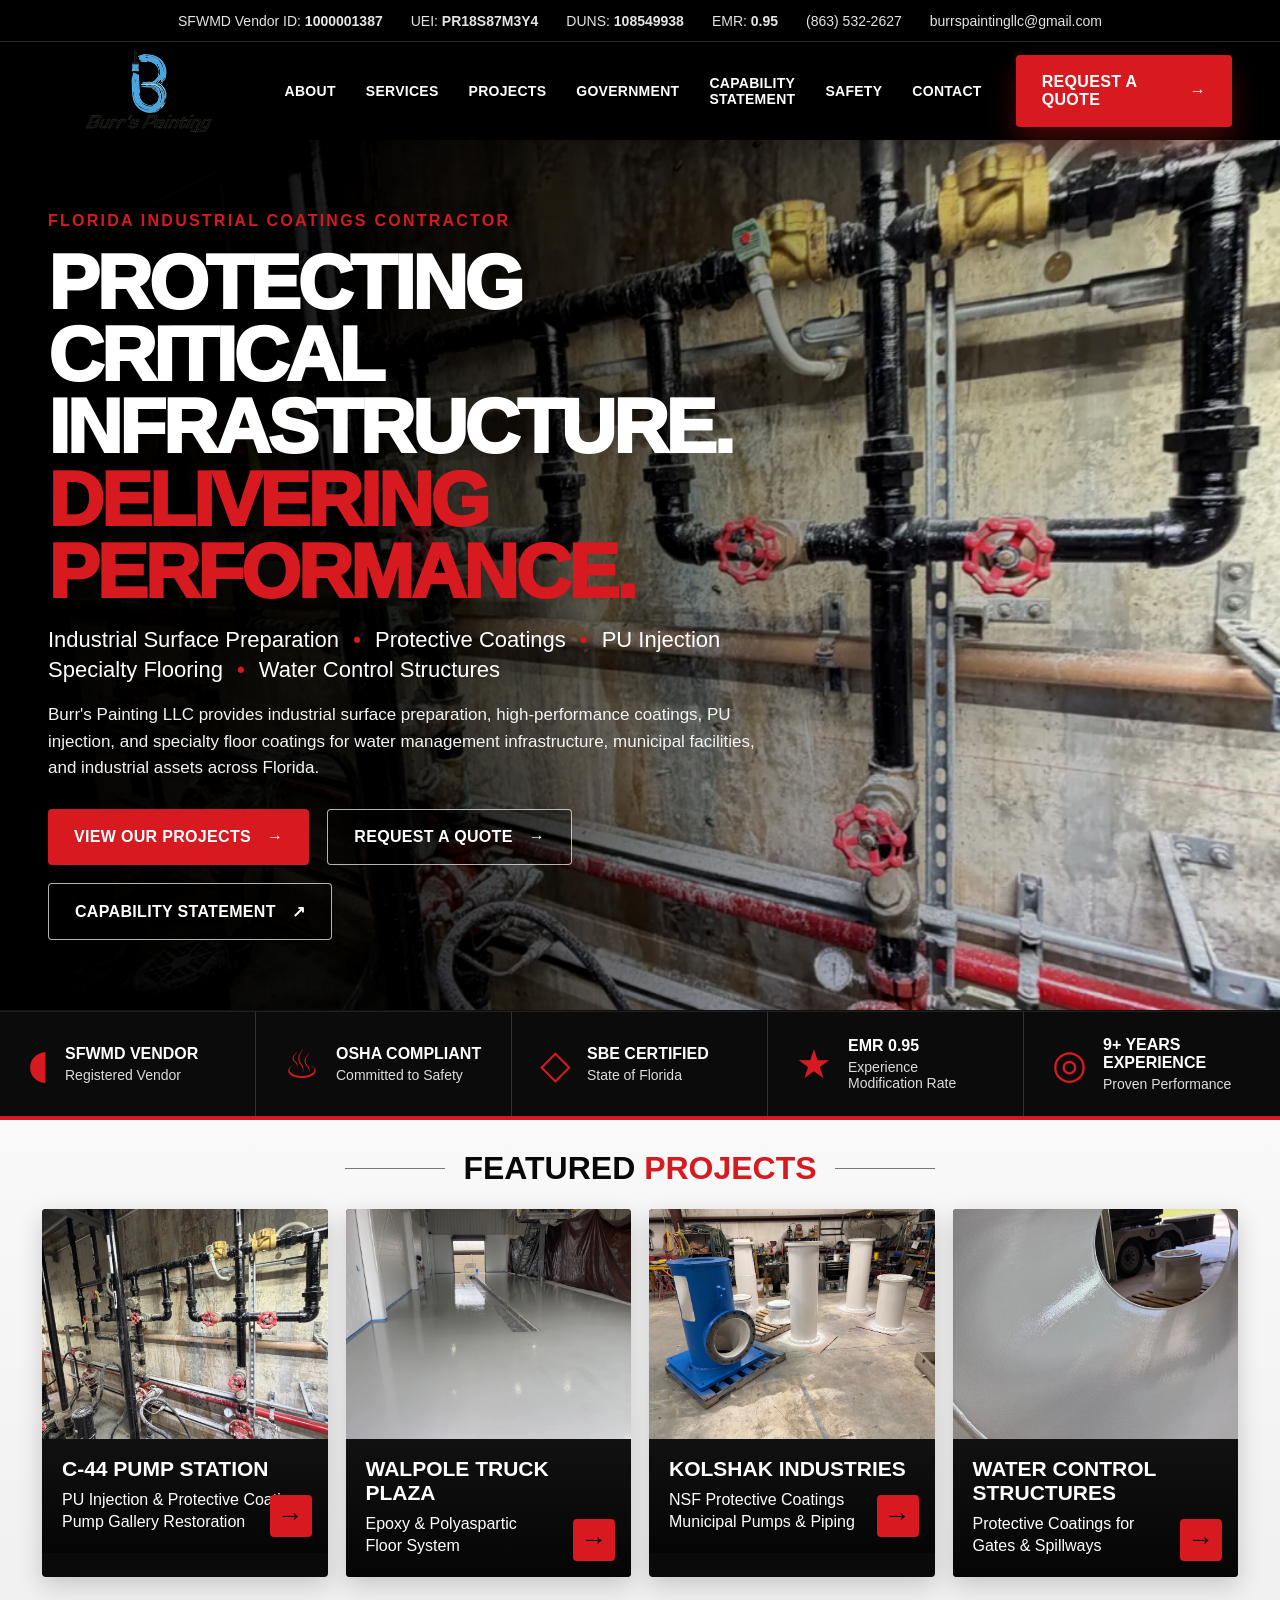
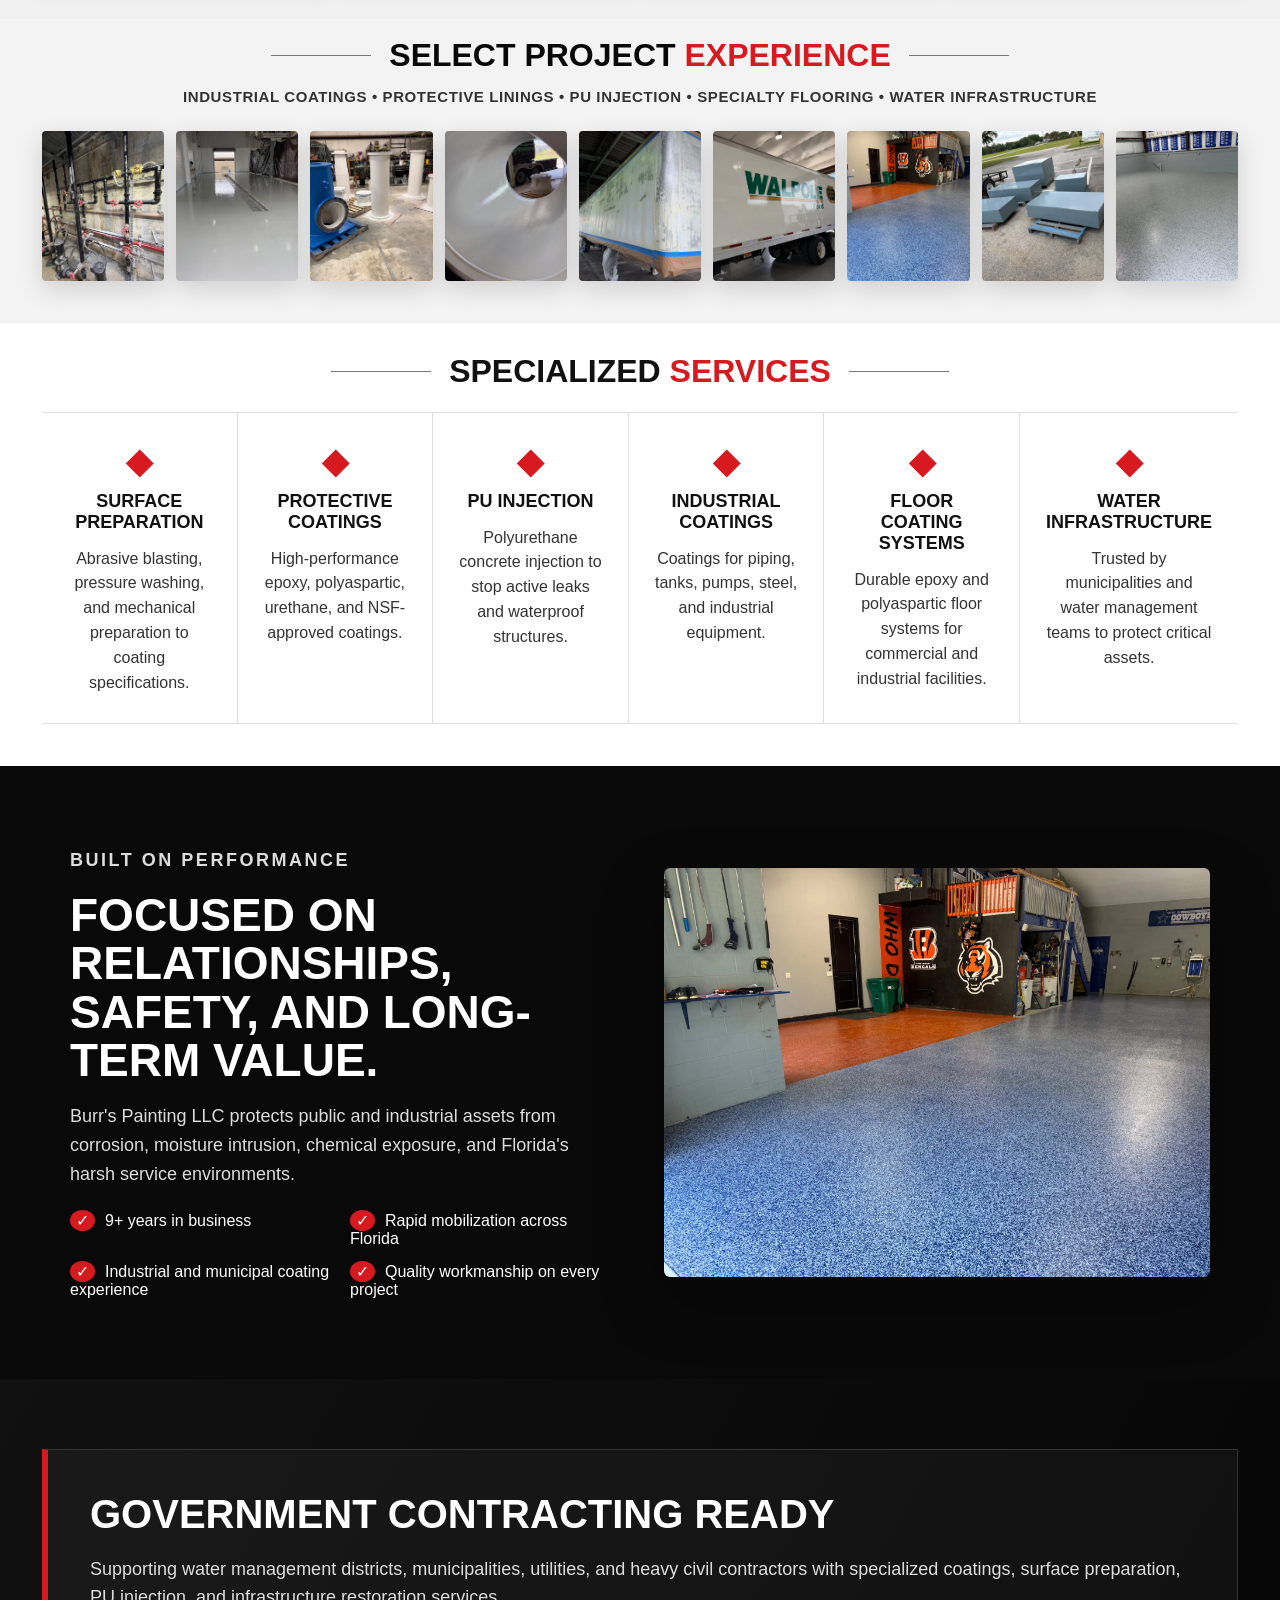
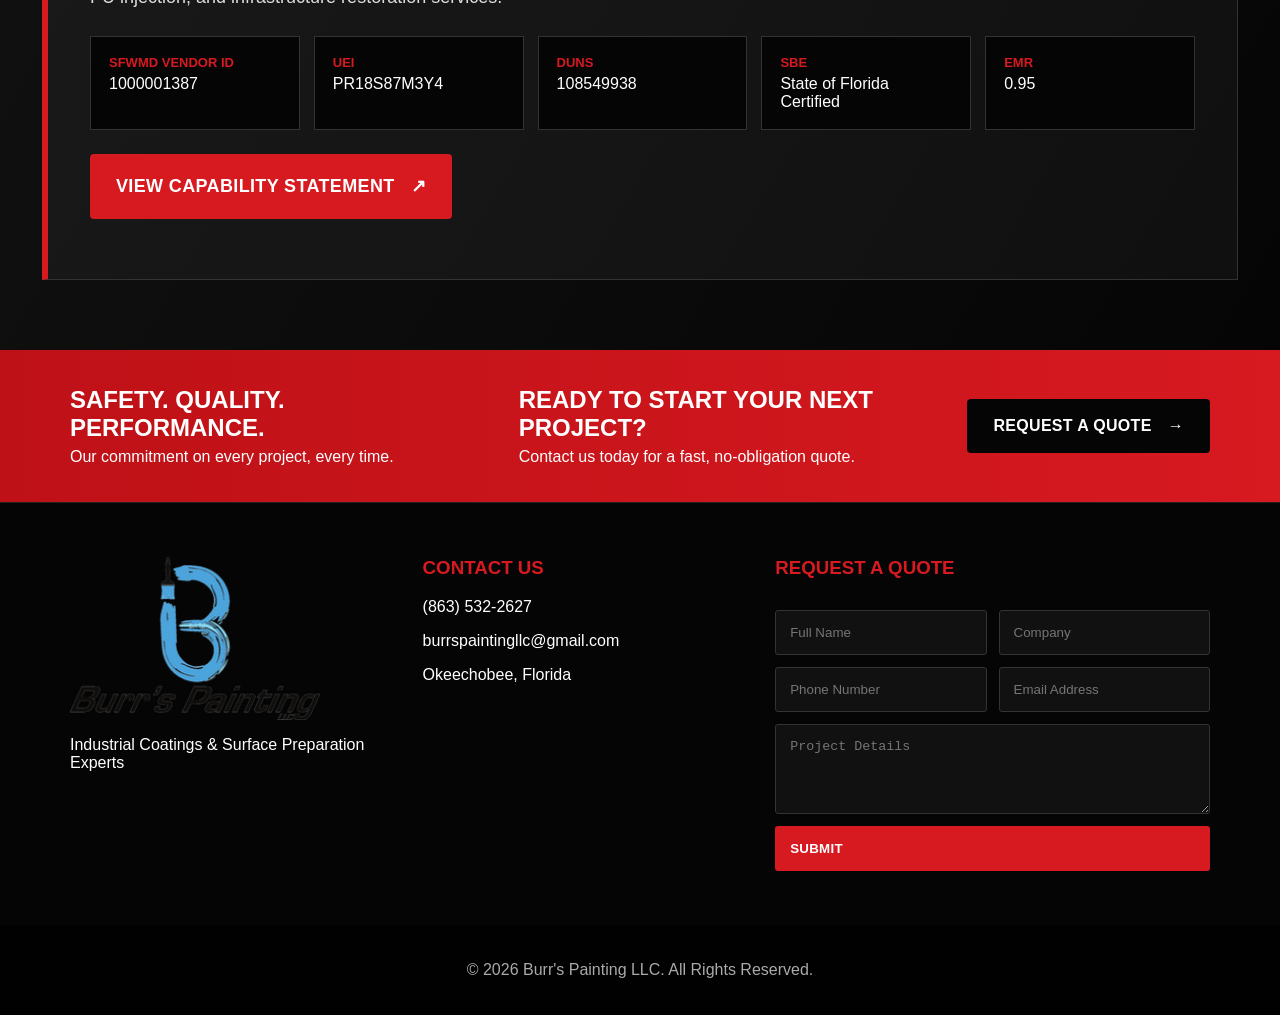
==== commit 99b6e09e: "Add files via upload" ====
--- a/index.html
+++ b/index.html
@@ -63,17 +63,18 @@
       <div class="project-grid">
         <article class="project-card"><img src="assets/images/c44.webp" alt="C-44 Pump Station piping and PU injection work"><div><h3>C-44 Pump Station</h3><p>PU Injection & Protective Coatings<br>Pump Gallery Restoration</p><a href="projects.html#gallery">→</a></div></article>
         <article class="project-card"><img src="assets/images/walpole-floor.webp" alt="Walpole Truck Plaza epoxy and polyaspartic floor system"><div><h3>Walpole Truck Plaza</h3><p>Epoxy & Polyaspartic<br>Floor System</p><a href="projects.html#gallery">→</a></div></article>
-        <article class="project-card"><img src="assets/images/kolshak-pipe.webp" alt="NSF coated pipe and pump component"><div><h3>Kolshak Industries</h3><p>NSF Protective Coatings<br>for Pumps & Piping</p><a href="projects.html#gallery">→</a></div></article>
+        <article class="project-card"><img src="assets/images/kolshak-pump.webp" alt="Kolshak Industries municipal pump assembly with protective coatings"><div><h3>Kolshak Industries</h3><p>NSF Protective Coatings<br>Municipal Pumps & Piping</p><a href="projects.html#gallery">→</a></div></article>
         <article class="project-card"><img src="assets/images/water-control.webp" alt="Water control structure"><div><h3>Water Control Structures</h3><p>Protective Coatings for<br>Gates & Spillways</p><a href="projects.html#gallery">→</a></div></article>
       </div>
     </section>
 
     <section id="gallery" class="section gallery-section">
-      <div class="section-title"><span></span><h2>Project <em>Gallery</em></h2><span></span></div>
+      <div class="section-title"><span></span><h2>Select Project <em>Experience</em></h2><span></span></div>
+      <p class="section-subtitle">Industrial Coatings • Protective Linings • PU Injection • Specialty Flooring • Water Infrastructure</p>
       <div class="gallery">
         <img src="assets/images/c44.webp" alt="C-44 pump station gallery piping">
         <img src="assets/images/walpole-floor.webp" alt="Finished epoxy and polyaspartic floor">
-        <img src="assets/images/kolshak-pipe.webp" alt="NSF coated pipe">
+        <img src="assets/images/kolshak-pump.webp" alt="Kolshak Industries municipal pump assembly">
         <img src="assets/images/water-control.webp" alt="Water control structure">
         <img src="assets/images/trailer-prep.webp" alt="Walpole trailer surface preparation">
         <img src="assets/images/trailer-finished.webp" alt="Finished Walpole trailer coating">
--- a/style.css
+++ b/style.css
@@ -1,4 +1,8 @@
 :root{--red:#d71920;--dark:#050505;--charcoal:#111;--white:#fff;--muted:#d9d9d9;--line:#2a2a2a}*{box-sizing:border-box}html{scroll-behavior:smooth}body{margin:0;font-family:Arial,Helvetica,sans-serif;background:#060606;color:#fff}a{color:inherit;text-decoration:none}img{max-width:100%;display:block}.site-header{position:sticky;top:0;z-index:20;background:rgba(0,0,0,.92);backdrop-filter:blur(10px);box-shadow:0 10px 30px rgba(0,0,0,.35)}.topbar{height:42px;display:flex;align-items:center;justify-content:center;gap:28px;border-bottom:1px solid var(--line);font-size:14px;color:#eee;white-space:nowrap}.topbar span,.topbar a{opacity:.96}.topbar span:before,.topbar a:before{color:var(--red);margin-right:6px}.nav{height:98px;display:flex;align-items:center;gap:34px;padding:0 48px}.brand img{width:235px;max-height:82px;object-fit:contain}.nav-links{margin-left:auto;display:flex;gap:30px;align-items:center;text-transform:uppercase;font-weight:800;font-size:14px;letter-spacing:.02em}.nav-links a{transition:.2s}.nav-links a:hover{color:var(--red)}.quote-btn,.btn,button{background:var(--red);color:#fff;padding:18px 26px;border-radius:4px;font-weight:900;text-transform:uppercase;letter-spacing:.02em;display:inline-flex;gap:16px;align-items:center;border:0;cursor:pointer}.quote-btn{box-shadow:0 16px 30px rgba(215,25,32,.3)}.menu-toggle{display:none}.hero{position:relative;min-height:580px;display:flex;align-items:center;overflow:hidden;border-bottom:1px solid #111}.hero-bg{position:absolute;inset:0;background:linear-gradient(90deg,rgba(0,0,0,.97) 0%,rgba(0,0,0,.84) 28%,rgba(0,0,0,.33) 65%,rgba(0,0,0,.08) 100%),url('assets/images/hero-c44.webp') center/cover no-repeat;filter:contrast(1.08) saturate(1.1)}.hero-content{position:relative;z-index:1;width:min(760px,92vw);padding:72px 0 70px 48px}.eyebrow{color:var(--red);font-weight:900;text-transform:uppercase;letter-spacing:.14em;margin:0 0 16px}.hero h1{font-size:clamp(42px,6vw,78px);line-height:.94;margin:0 0 18px;text-transform:uppercase;font-weight:1000;letter-spacing:-.04em}.hero h1 span{color:var(--red)}.service-line{font-size:22px;line-height:1.35;margin:0 0 18px}.service-line b{color:var(--red);margin:0 8px}.hero-copy{font-size:17px;line-height:1.55;color:#f3f3f3;margin:0 0 28px;max-width:720px}.hero-actions{display:flex;gap:18px;flex-wrap:wrap}.btn.secondary{background:rgba(0,0,0,.34);border:1px solid rgba(255,255,255,.7)}
-.btn.primary:hover,.quote-btn:hover,button:hover{filter:brightness(1.08)}.trust-strip{display:grid;grid-template-columns:repeat(5,1fr);background:#0b0b0b;border-top:1px solid #202020;border-bottom:4px solid var(--red)}.credential{display:flex;align-items:center;gap:16px;padding:24px 28px;border-right:1px solid #333}.credential:last-child{border-right:0}.icon{font-size:40px;color:var(--red);line-height:1}.credential strong{display:block;text-transform:uppercase;font-size:16px}.credential small{display:block;color:#ddd;font-size:14px;margin-top:4px}.section{padding:30px 42px 42px}.light{background:linear-gradient(#f9f9f9,#f0f0f0);color:#080808}.section-title{display:flex;align-items:center;justify-content:center;gap:18px;margin:0 auto 22px}.section-title span{height:1px;width:100px;background:#777}.section-title h2{text-transform:uppercase;font-size:32px;margin:0}.section-title em{color:var(--red);font-style:normal}.project-grid{display:grid;grid-template-columns:repeat(4,1fr);gap:18px;max-width:1560px;margin:0 auto}.project-card{border-radius:4px;overflow:hidden;background:#0a0a0a;box-shadow:0 8px 24px rgba(0,0,0,.18)}.project-card img{height:170px;width:100%;object-fit:cover}.project-card div{padding:18px 20px 20px;position:relative;background:linear-gradient(180deg,#111,#050505)}.project-card h3{margin:0 0 8px;color:#fff;text-transform:uppercase;font-size:21px}.project-card p{margin:0;color:#fff;line-height:1.35;font-size:16px}.project-card a{position:absolute;right:16px;bottom:16px;background:var(--red);width:42px;height:42px;border-radius:4px;display:grid;place-items:center;font-size:26px}.gallery-section{background:#f3f3f3;color:#080808;padding-top:18px}.gallery{display:grid;grid-template-columns:repeat(9,1fr);gap:12px;max-width:1560px;margin:0 auto}.gallery img{height:116px;width:100%;object-fit:cover;border-radius:4px;box-shadow:0 8px 24px rgba(0,0,0,.15)}.services{background:#fff;color:#111}.service-grid{display:grid;grid-template-columns:repeat(6,1fr);gap:0;max-width:1560px;margin:0 auto;border-top:1px solid #ddd;border-bottom:1px solid #ddd}.service{padding:28px 26px;text-align:center;border-right:1px solid #ddd}.service:last-child{border-right:0}.service strong{display:block;color:#111;text-transform:uppercase;font-size:18px;margin-bottom:14px}.service strong:before{content:'◆';display:block;color:var(--red);font-size:34px;margin-bottom:10px}.service p{color:#333;line-height:1.55;margin:0}.split{display:grid;grid-template-columns:1fr 1fr;align-items:center;gap:48px;padding:80px 70px}.split.dark{background:#090909}.split h2{font-size:46px;line-height:1.05;text-transform:uppercase;margin:0 0 18px}.split p{font-size:18px;line-height:1.6;color:#ddd}.split img{border-radius:6px;box-shadow:0 24px 60px rgba(0,0,0,.35)}.checks{list-style:none;padding:0;margin:22px 0 0;display:grid;grid-template-columns:1fr 1fr;gap:14px}.checks li:before{content:'✓';color:#fff;background:var(--red);border-radius:50%;margin-right:10px;padding:2px 6px}.gov{background:linear-gradient(120deg,#111,#050505);padding:70px 42px}.gov-card{max-width:1260px;margin:auto;border:1px solid #333;padding:42px;background:rgba(255,255,255,.04);border-left:6px solid var(--red)}.gov-card h2{font-size:40px;text-transform:uppercase;margin:0 0 12px}.gov-card p{font-size:18px;line-height:1.6;color:#ddd}.id-grid{display:grid;grid-template-columns:repeat(auto-fit,minmax(180px,1fr));gap:14px;margin-top:24px}.id-grid span{background:#050505;border:1px solid #333;padding:18px}.id-grid b{display:block;color:var(--red);font-size:13px;text-transform:uppercase;margin-bottom:5px}.cta-band{display:grid;grid-template-columns:1fr 1fr auto;align-items:center;gap:36px;background:linear-gradient(90deg,#be1117,var(--red));padding:36px 70px}.cta-band h2{margin:0;text-transform:uppercase}.cta-band p{margin:6px 0 0}.dark-btn{background:#050505}.footer-contact{display:grid;grid-template-columns:1fr 1fr 1.4fr;gap:42px;background:#050505;padding:54px 70px;border-top:1px solid #222}.footer-contact img{width:250px}.footer-contact h3{text-transform:uppercase;color:var(--red);margin-top:0}.footer-contact form{display:grid;grid-template-columns:1fr 1fr;gap:12px}.footer-contact textarea,.footer-contact form h3,.footer-contact button{grid-column:1/-1}.footer-contact input,.footer-contact textarea{padding:14px;border:1px solid #333;background:#111;color:#fff;border-radius:3px}.footer-contact button{background:var(--red);color:#fff;padding:15px;font-weight:900;text-transform:uppercase;border:0;border-radius:3px}footer{background:#010101;color:#aaa;text-align:center;padding:20px}.footer-contact a:hover{color:var(--red)}@media(max-width:1100px){.topbar{overflow:auto;justify-content:flex-start;padding:0 16px}.nav{height:auto;padding:16px 20px;gap:18px}.brand img{width:190px}.menu-toggle{display:block;margin-left:auto;background:transparent;border:1px solid #444;padding:10px 14px}.nav-links{display:none;position:absolute;top:100%;left:0;right:0;background:#050505;padding:20px;flex-direction:column;align-items:flex-start}.nav-links.open{display:flex}.quote-btn{display:none}.hero-content{padding-left:24px}.trust-strip,.project-grid,.service-grid,.id-grid,.footer-contact{grid-template-columns:1fr 1fr}.gallery{grid-template-columns:repeat(3,1fr)}.split{grid-template-columns:1fr;padding:50px 24px}.cta-band{grid-template-columns:1fr;padding:30px 24px}.credential{padding:20px}}@media(max-width:700px){.topbar{font-size:12px}.hero{min-height:660px}.hero h1{font-size:42px}.service-line{font-size:18px}.project-grid,.service-grid,.trust-strip,.id-grid,.footer-contact{grid-template-columns:1fr}.gallery{grid-template-columns:repeat(2,1fr)}.section{padding:28px 18px}.credential{border-right:0;border-bottom:1px solid #222}.footer-contact form{grid-template-columns:1fr}.section-title span{width:40px}.hero-bg{background-position:62% center}}
+.btn.primary:hover,.quote-btn:hover,button:hover{filter:brightness(1.08)}.trust-strip{display:grid;grid-template-columns:repeat(5,1fr);background:#0b0b0b;border-top:1px solid #202020;border-bottom:4px solid var(--red)}.credential{display:flex;align-items:center;gap:16px;padding:24px 28px;border-right:1px solid #333}.credential:last-child{border-right:0}.icon{font-size:40px;color:var(--red);line-height:1}.credential strong{display:block;text-transform:uppercase;font-size:16px}.credential small{display:block;color:#ddd;font-size:14px;margin-top:4px}.section{padding:30px 42px 42px}.light{background:linear-gradient(#f9f9f9,#f0f0f0);color:#080808}.section-title{display:flex;align-items:center;justify-content:center;gap:18px;margin:0 auto 22px}.section-title span{height:1px;width:100px;background:#777}.section-title h2{text-transform:uppercase;font-size:32px;margin:0}.section-title em{color:var(--red);font-style:normal}.project-grid{display:grid;grid-template-columns:repeat(4,1fr);gap:18px;max-width:1560px;margin:0 auto}.project-card{border-radius:4px;overflow:hidden;background:#0a0a0a;box-shadow:0 8px 24px rgba(0,0,0,.18)}.project-card img{height:230px;width:100%;object-fit:cover}.project-card div{padding:18px 20px 20px;position:relative;background:linear-gradient(180deg,#111,#050505)}.project-card h3{margin:0 0 8px;color:#fff;text-transform:uppercase;font-size:21px}.project-card p{margin:0;color:#fff;line-height:1.35;font-size:16px}.project-card a{position:absolute;right:16px;bottom:16px;background:var(--red);width:42px;height:42px;border-radius:4px;display:grid;place-items:center;font-size:26px}.gallery-section{background:#f3f3f3;color:#080808;padding-top:18px}.gallery{display:grid;grid-template-columns:repeat(9,1fr);gap:12px;max-width:1560px;margin:0 auto}.gallery img{height:150px;width:100%;object-fit:cover;border-radius:4px;box-shadow:0 8px 24px rgba(0,0,0,.15)}.services{background:#fff;color:#111}.service-grid{display:grid;grid-template-columns:repeat(6,1fr);gap:0;max-width:1560px;margin:0 auto;border-top:1px solid #ddd;border-bottom:1px solid #ddd}.service{padding:28px 26px;text-align:center;border-right:1px solid #ddd}.service:last-child{border-right:0}.service strong{display:block;color:#111;text-transform:uppercase;font-size:18px;margin-bottom:14px}.service strong:before{content:'◆';display:block;color:var(--red);font-size:34px;margin-bottom:10px}.service p{color:#333;line-height:1.55;margin:0}.split{display:grid;grid-template-columns:1fr 1fr;align-items:center;gap:48px;padding:80px 70px}.split.dark{background:#090909}.split h2{font-size:46px;line-height:1.05;text-transform:uppercase;margin:0 0 18px}.split p{font-size:18px;line-height:1.6;color:#ddd}.split img{border-radius:6px;box-shadow:0 24px 60px rgba(0,0,0,.35)}.checks{list-style:none;padding:0;margin:22px 0 0;display:grid;grid-template-columns:1fr 1fr;gap:14px}.checks li:before{content:'✓';color:#fff;background:var(--red);border-radius:50%;margin-right:10px;padding:2px 6px}.gov{background:linear-gradient(120deg,#111,#050505);padding:70px 42px}.gov-card{max-width:1260px;margin:auto;border:1px solid #333;padding:42px;background:rgba(255,255,255,.04);border-left:6px solid var(--red)}.gov-card h2{font-size:40px;text-transform:uppercase;margin:0 0 12px}.gov-card p{font-size:18px;line-height:1.6;color:#ddd}.id-grid{display:grid;grid-template-columns:repeat(auto-fit,minmax(180px,1fr));gap:14px;margin-top:24px}.id-grid span{background:#050505;border:1px solid #333;padding:18px}.id-grid b{display:block;color:var(--red);font-size:13px;text-transform:uppercase;margin-bottom:5px}.cta-band{display:grid;grid-template-columns:1fr 1fr auto;align-items:center;gap:36px;background:linear-gradient(90deg,#be1117,var(--red));padding:36px 70px}.cta-band h2{margin:0;text-transform:uppercase}.cta-band p{margin:6px 0 0}.dark-btn{background:#050505}.footer-contact{display:grid;grid-template-columns:1fr 1fr 1.4fr;gap:42px;background:#050505;padding:54px 70px;border-top:1px solid #222}.footer-contact img{width:250px}.footer-contact h3{text-transform:uppercase;color:var(--red);margin-top:0}.footer-contact form{display:grid;grid-template-columns:1fr 1fr;gap:12px}.footer-contact textarea,.footer-contact form h3,.footer-contact button{grid-column:1/-1}.footer-contact input,.footer-contact textarea{padding:14px;border:1px solid #333;background:#111;color:#fff;border-radius:3px}.footer-contact button{background:var(--red);color:#fff;padding:15px;font-weight:900;text-transform:uppercase;border:0;border-radius:3px}footer{background:#010101;color:#aaa;text-align:center;padding:20px}.footer-contact a:hover{color:var(--red)}@media(max-width:1100px){.topbar{overflow:auto;justify-content:flex-start;padding:0 16px}.nav{height:auto;padding:16px 20px;gap:18px}.brand img{width:190px}.menu-toggle{display:block;margin-left:auto;background:transparent;border:1px solid #444;padding:10px 14px}.nav-links{display:none;position:absolute;top:100%;left:0;right:0;background:#050505;padding:20px;flex-direction:column;align-items:flex-start}.nav-links.open{display:flex}.quote-btn{display:none}.hero-content{padding-left:24px}.trust-strip,.project-grid,.service-grid,.id-grid,.footer-contact{grid-template-columns:1fr 1fr}.gallery{grid-template-columns:repeat(3,1fr)}.split{grid-template-columns:1fr;padding:50px 24px}.cta-band{grid-template-columns:1fr;padding:30px 24px}.credential{padding:20px}}@media(max-width:700px){.topbar{font-size:12px}.hero{min-height:660px}.hero h1{font-size:42px}.service-line{font-size:18px}.project-grid,.service-grid,.trust-strip,.id-grid,.footer-contact{grid-template-columns:1fr}.gallery{grid-template-columns:repeat(2,1fr)}.section{padding:28px 18px}.credential{border-right:0;border-bottom:1px solid #222}.footer-contact form{grid-template-columns:1fr}.section-title span{width:40px}.hero-bg{background-position:62% center}}
 
 .page-hero{min-height:430px;display:flex;align-items:center;position:relative;isolation:isolate;background:#050505;overflow:hidden}.page-hero:before{content:"";position:absolute;inset:0;background:linear-gradient(90deg,rgba(0,0,0,.95),rgba(0,0,0,.58),rgba(0,0,0,.24)),var(--hero) center/cover no-repeat;z-index:-1;filter:contrast(1.08) saturate(1.05)}.page-hero>div{max-width:980px;padding:70px 48px}.page-hero h1{font-size:clamp(38px,5vw,70px);line-height:.98;text-transform:uppercase;margin:0 0 18px;letter-spacing:-.04em}.page-hero p:not(.eyebrow){font-size:20px;line-height:1.55;color:#eee;max-width:820px}.feature-grid{display:grid;grid-template-columns:repeat(3,1fr);gap:22px;max-width:1260px;margin:0 auto}.feature-grid>div{background:#fff;border:1px solid #ddd;border-top:5px solid var(--red);padding:30px;box-shadow:0 10px 24px rgba(0,0,0,.08)}.feature-grid h3{margin:0 0 12px;text-transform:uppercase;font-size:22px}.feature-grid p{color:#333;line-height:1.6;margin:0}.service-page-grid{display:grid;grid-template-columns:repeat(3,1fr);gap:22px;max-width:1400px;margin:0 auto}.service-page-grid article{background:#0a0a0a;color:#fff;box-shadow:0 12px 28px rgba(0,0,0,.18)}.service-page-grid img{height:220px;width:100%;object-fit:cover}.service-page-grid h3{color:#fff;text-transform:uppercase;padding:22px 24px 0;margin:0}.service-page-grid p{padding:10px 24px 26px;margin:0;color:#ddd;line-height:1.55}.case-grid{display:grid;grid-template-columns:repeat(2,1fr);gap:24px;max-width:1400px;margin:0 auto}.case-grid article{display:grid;grid-template-columns:1.1fr 1fr;background:#090909;color:#fff;box-shadow:0 14px 30px rgba(0,0,0,.16)}.case-grid img{height:100%;min-height:310px;width:100%;object-fit:cover}.case-grid div{padding:28px}.case-grid h3{text-transform:uppercase;color:#fff;font-size:28px;margin:0 0 12px}.case-grid p{line-height:1.55;color:#ddd}.large-gallery{grid-template-columns:repeat(4,1fr)}.large-gallery img{height:220px}.contact-page{display:grid;grid-template-columns:.8fr 1.2fr;gap:26px;align-items:start}.contact-card,.contact-form{background:#fff;border:1px solid #ddd;border-top:5px solid var(--red);padding:34px;box-shadow:0 10px 24px rgba(0,0,0,.08)}.contact-page h2{text-transform:uppercase;margin:0 0 18px}.contact-form{display:grid;grid-template-columns:1fr 1fr;gap:12px}.contact-form h2,.contact-form textarea,.contact-form button{grid-column:1/-1}.contact-form input,.contact-form textarea{padding:15px;border:1px solid #bbb;border-radius:3px}.contact-form button{background:var(--red);color:#fff;border:0;padding:16px;text-transform:uppercase;font-weight:900;border-radius:3px}@media(max-width:900px){.feature-grid,.service-page-grid,.case-grid,.contact-page{grid-template-columns:1fr}.case-grid article{grid-template-columns:1fr}.large-gallery{grid-template-columns:repeat(2,1fr)}.page-hero>div{padding:55px 24px}.contact-form{grid-template-columns:1fr}}
+
+.section-subtitle{max-width:1100px;margin:-8px auto 26px;text-align:center;color:#333;font-weight:800;text-transform:uppercase;letter-spacing:.04em;font-size:15px}
+.gallery-section .section-subtitle{color:#333}
+@media(max-width:700px){.project-card img{height:240px}.gallery img{height:160px}.section-subtitle{font-size:13px;line-height:1.5}}
